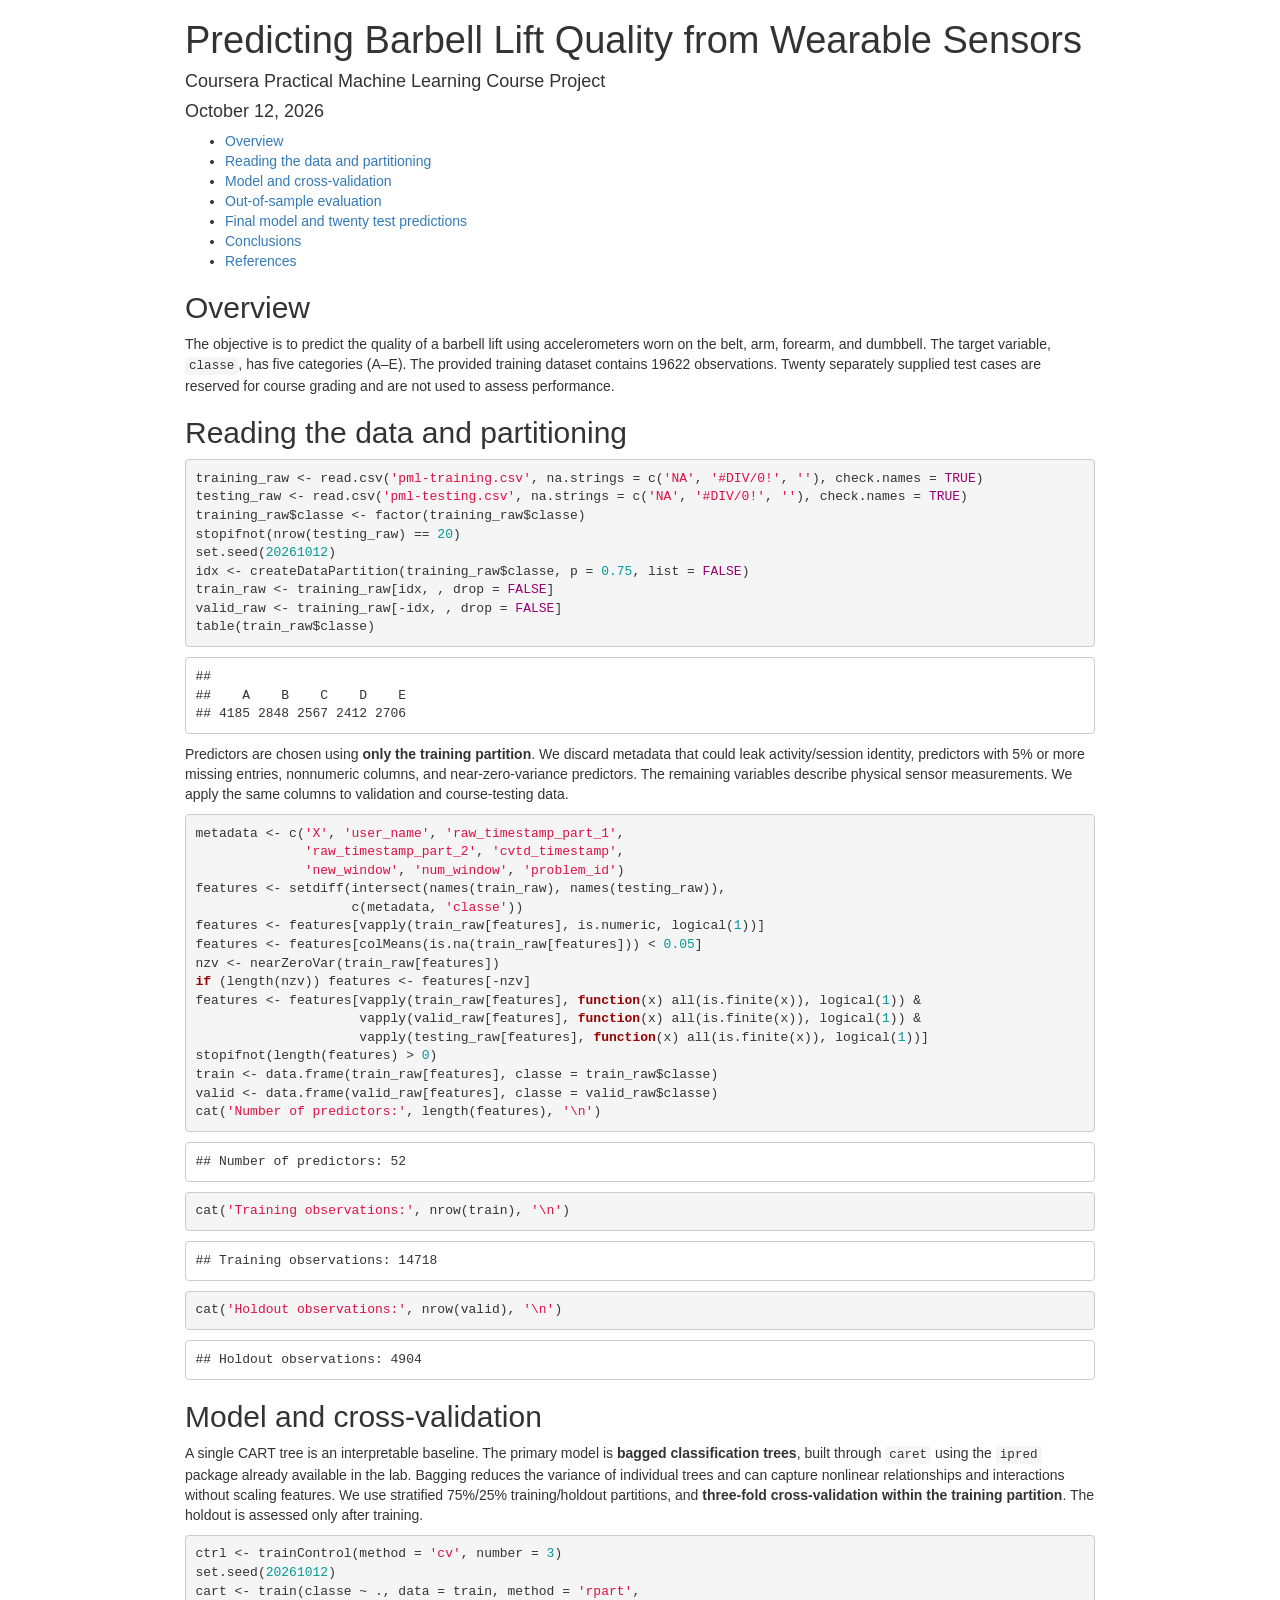
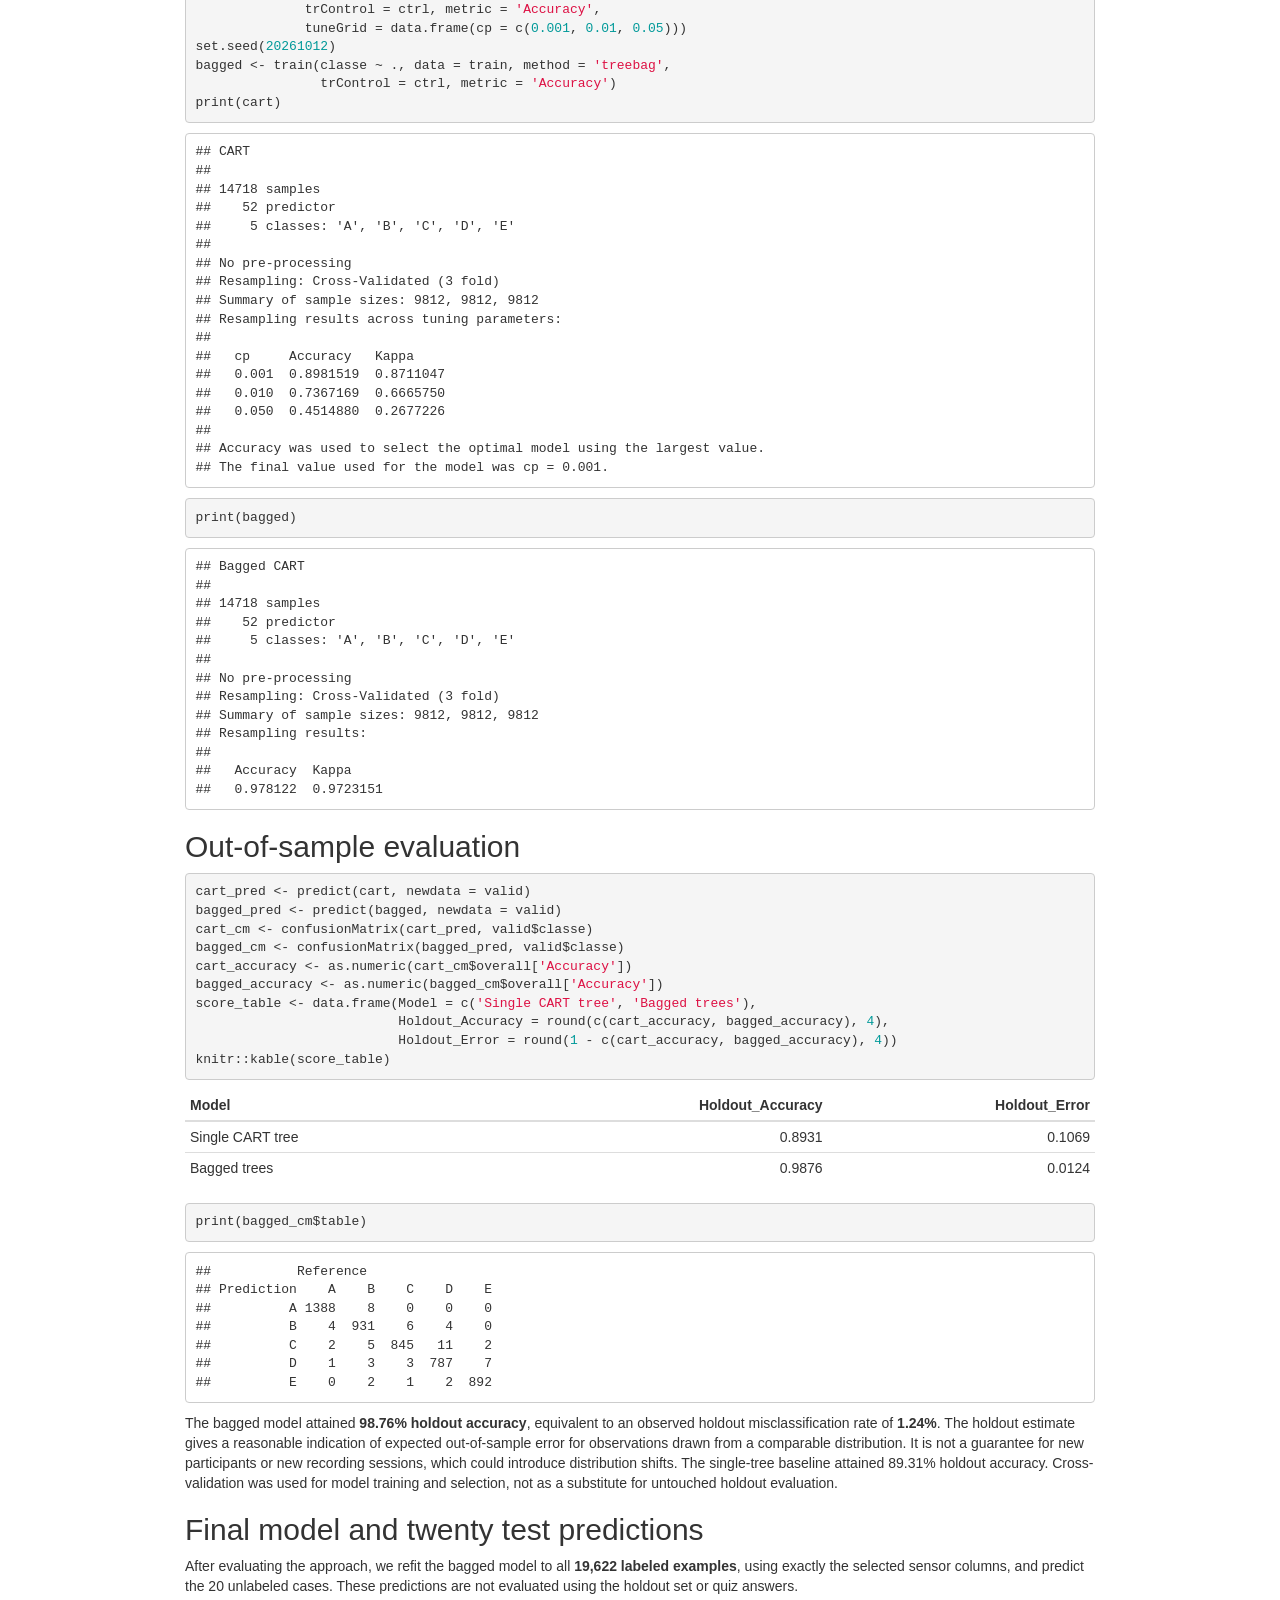
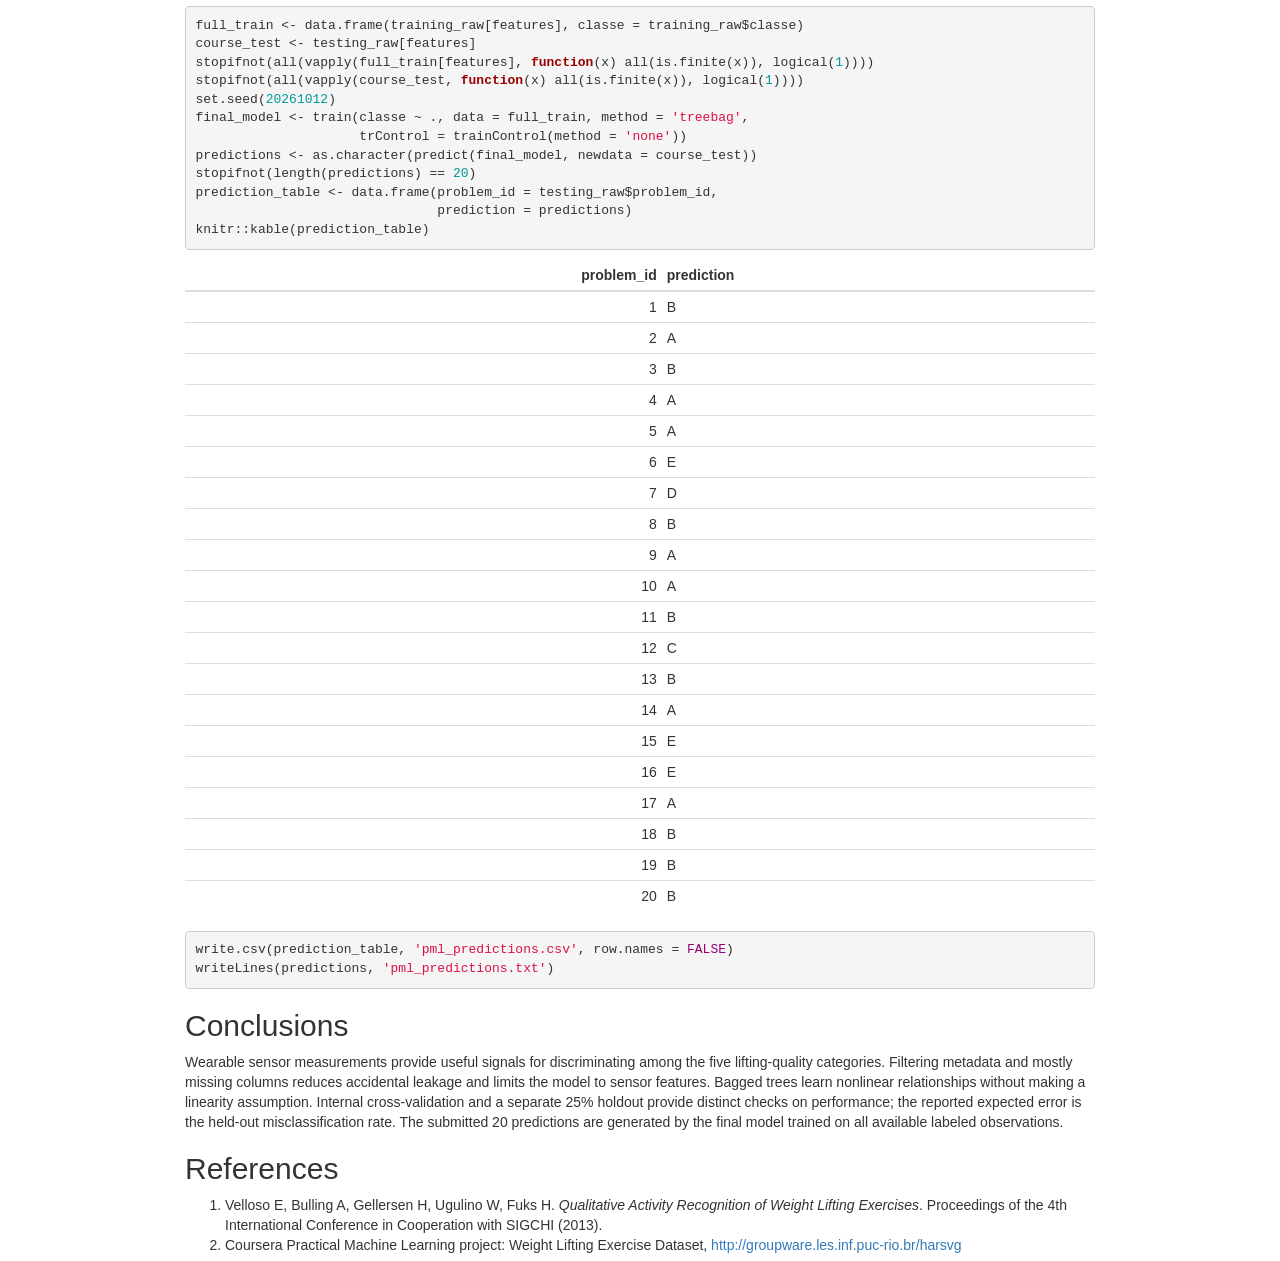
==== Practical_Machine_Learning_Project.html @ 7851ad5b "Add files via upload" ====
<!DOCTYPE html>

<html>

<head>

<meta charset="utf-8" />
<meta name="generator" content="pandoc" />
<meta http-equiv="X-UA-Compatible" content="IE=EDGE" />


<meta name="author" content="Coursera Practical Machine Learning Course Project" />

<meta name="date" content="2026-10-12" />

<title>Predicting Barbell Lift Quality from Wearable Sensors</title>

<script>/*! jQuery v3.6.0 | (c) OpenJS Foundation and other contributors | jquery.org/license */
!function(e,t){"use strict";"object"==typeof module&&"object"==typeof module.exports?module.exports=e.document?t(e,!0):function(e){if(!e.document)throw new Error("jQuery requires a window with a document");return t(e)}:t(e)}("undefined"!=typeof window?window:this,function(C,e){"use strict";var t=[],r=Object.getPrototypeOf,s=t.slice,g=t.flat?function(e){return t.flat.call(e)}:function(e){return t.concat.apply([],e)},u=t.push,i=t.indexOf,n={},o=n.toString,v=n.hasOwnProperty,a=v.toString,l=a.call(Object),y={},m=function(e){return"function"==typeof e&&"number"!=typeof e.nodeType&&"function"!=typeof e.item},x=function(e){return null!=e&&e===e.window},E=C.document,c={type:!0,src:!0,nonce:!0,noModule:!0};function b(e,t,n){var r,i,o=(n=n||E).createElement("script");if(o.text=e,t)for(r in c)(i=t[r]||t.getAttribute&&t.getAttribute(r))&&o.setAttribute(r,i);n.head.appendChild(o).parentNode.removeChild(o)}function w(e){return null==e?e+"":"object"==typeof e||"function"==typeof e?n[o.call(e)]||"object":typeof e}var f="3.6.0",S=function(e,t){return new S.fn.init(e,t)};function p(e){var t=!!e&&"length"in e&&e.length,n=w(e);return!m(e)&&!x(e)&&("array"===n||0===t||"number"==typeof t&&0<t&&t-1 in e)}S.fn=S.prototype={jquery:f,constructor:S,length:0,toArray:function(){return s.call(this)},get:function(e){return null==e?s.call(this):e<0?this[e+this.length]:this[e]},pushStack:function(e){var t=S.merge(this.constructor(),e);return t.prevObject=this,t},each:function(e){return S.each(this,e)},map:function(n){return this.pushStack(S.map(this,function(e,t){return n.call(e,t,e)}))},slice:function(){return this.pushStack(s.apply(this,arguments))},first:function(){return this.eq(0)},last:function(){return this.eq(-1)},even:function(){return this.pushStack(S.grep(this,function(e,t){return(t+1)%2}))},odd:function(){return this.pushStack(S.grep(this,function(e,t){return t%2}))},eq:function(e){var t=this.length,n=+e+(e<0?t:0);return this.pushStack(0<=n&&n<t?[this[n]]:[])},end:function(){return this.prevObject||this.constructor()},push:u,sort:t.sort,splice:t.splice},S.extend=S.fn.extend=function(){var e,t,n,r,i,o,a=arguments[0]||{},s=1,u=arguments.length,l=!1;for("boolean"==typeof a&&(l=a,a=arguments[s]||{},s++),"object"==typeof a||m(a)||(a={}),s===u&&(a=this,s--);s<u;s++)if(null!=(e=arguments[s]))for(t in e)r=e[t],"__proto__"!==t&&a!==r&&(l&&r&&(S.isPlainObject(r)||(i=Array.isArray(r)))?(n=a[t],o=i&&!Array.isArray(n)?[]:i||S.isPlainObject(n)?n:{},i=!1,a[t]=S.extend(l,o,r)):void 0!==r&&(a[t]=r));return a},S.extend({expando:"jQuery"+(f+Math.random()).replace(/\D/g,""),isReady:!0,error:function(e){throw new Error(e)},noop:function(){},isPlainObject:function(e){var t,n;return!(!e||"[object Object]"!==o.call(e))&&(!(t=r(e))||"function"==typeof(n=v.call(t,"constructor")&&t.constructor)&&a.call(n)===l)},isEmptyObject:function(e){var t;for(t in e)return!1;return!0},globalEval:function(e,t,n){b(e,{nonce:t&&t.nonce},n)},each:function(e,t){var n,r=0;if(p(e)){for(n=e.length;r<n;r++)if(!1===t.call(e[r],r,e[r]))break}else for(r in e)if(!1===t.call(e[r],r,e[r]))break;return e},makeArray:function(e,t){var n=t||[];return null!=e&&(p(Object(e))?S.merge(n,"string"==typeof e?[e]:e):u.call(n,e)),n},inArray:function(e,t,n){return null==t?-1:i.call(t,e,n)},merge:function(e,t){for(var n=+t.length,r=0,i=e.length;r<n;r++)e[i++]=t[r];return e.length=i,e},grep:function(e,t,n){for(var r=[],i=0,o=e.length,a=!n;i<o;i++)!t(e[i],i)!==a&&r.push(e[i]);return r},map:function(e,t,n){var r,i,o=0,a=[];if(p(e))for(r=e.length;o<r;o++)null!=(i=t(e[o],o,n))&&a.push(i);else for(o in e)null!=(i=t(e[o],o,n))&&a.push(i);return g(a)},guid:1,support:y}),"function"==typeof Symbol&&(S.fn[Symbol.iterator]=t[Symbol.iterator]),S.each("Boolean Number String Function Array Date RegExp Object Error Symbol".split(" "),function(e,t){n["[object "+t+"]"]=t.toLowerCase()});var d=function(n){var e,d,b,o,i,h,f,g,w,u,l,T,C,a,E,v,s,c,y,S="sizzle"+1*new Date,p=n.document,k=0,r=0,m=ue(),x=ue(),A=ue(),N=ue(),j=function(e,t){return e===t&&(l=!0),0},D={}.hasOwnProperty,t=[],q=t.pop,L=t.push,H=t.push,O=t.slice,P=function(e,t){for(var n=0,r=e.length;n<r;n++)if(e[n]===t)return n;return-1},R="checked|selected|async|autofocus|autoplay|controls|defer|disabled|hidden|ismap|loop|multiple|open|readonly|required|scoped",M="[\\x20\\t\\r\\n\\f]",I="(?:\\\\[\\da-fA-F]{1,6}"+M+"?|\\\\[^\\r\\n\\f]|[\\w-]|[^\0-\\x7f])+",W="\\["+M+"*("+I+")(?:"+M+"*([*^$|!~]?=)"+M+"*(?:'((?:\\\\.|[^\\\\'])*)'|\"((?:\\\\.|[^\\\\\"])*)\"|("+I+"))|)"+M+"*\\]",F=":("+I+")(?:\\((('((?:\\\\.|[^\\\\'])*)'|\"((?:\\\\.|[^\\\\\"])*)\")|((?:\\\\.|[^\\\\()[\\]]|"+W+")*)|.*)\\)|)",B=new RegExp(M+"+","g"),$=new RegExp("^"+M+"+|((?:^|[^\\\\])(?:\\\\.)*)"+M+"+$","g"),_=new RegExp("^"+M+"*,"+M+"*"),z=new RegExp("^"+M+"*([>+~]|"+M+")"+M+"*"),U=new RegExp(M+"|>"),X=new RegExp(F),V=new RegExp("^"+I+"$"),G={ID:new RegExp("^#("+I+")"),CLASS:new RegExp("^\\.("+I+")"),TAG:new RegExp("^("+I+"|[*])"),ATTR:new RegExp("^"+W),PSEUDO:new RegExp("^"+F),CHILD:new RegExp("^:(only|first|last|nth|nth-last)-(child|of-type)(?:\\("+M+"*(even|odd|(([+-]|)(\\d*)n|)"+M+"*(?:([+-]|)"+M+"*(\\d+)|))"+M+"*\\)|)","i"),bool:new RegExp("^(?:"+R+")$","i"),needsContext:new RegExp("^"+M+"*[>+~]|:(even|odd|eq|gt|lt|nth|first|last)(?:\\("+M+"*((?:-\\d)?\\d*)"+M+"*\\)|)(?=[^-]|$)","i")},Y=/HTML$/i,Q=/^(?:input|select|textarea|button)$/i,J=/^h\d$/i,K=/^[^{]+\{\s*\[native \w/,Z=/^(?:#([\w-]+)|(\w+)|\.([\w-]+))$/,ee=/[+~]/,te=new RegExp("\\\\[\\da-fA-F]{1,6}"+M+"?|\\\\([^\\r\\n\\f])","g"),ne=function(e,t){var n="0x"+e.slice(1)-65536;return t||(n<0?String.fromCharCode(n+65536):String.fromCharCode(n>>10|55296,1023&n|56320))},re=/([\0-\x1f\x7f]|^-?\d)|^-$|[^\0-\x1f\x7f-\uFFFF\w-]/g,ie=function(e,t){return t?"\0"===e?"\ufffd":e.slice(0,-1)+"\\"+e.charCodeAt(e.length-1).toString(16)+" ":"\\"+e},oe=function(){T()},ae=be(function(e){return!0===e.disabled&&"fieldset"===e.nodeName.toLowerCase()},{dir:"parentNode",next:"legend"});try{H.apply(t=O.call(p.childNodes),p.childNodes),t[p.childNodes.length].nodeType}catch(e){H={apply:t.length?function(e,t){L.apply(e,O.call(t))}:function(e,t){var n=e.length,r=0;while(e[n++]=t[r++]);e.length=n-1}}}function se(t,e,n,r){var i,o,a,s,u,l,c,f=e&&e.ownerDocument,p=e?e.nodeType:9;if(n=n||[],"string"!=typeof t||!t||1!==p&&9!==p&&11!==p)return n;if(!r&&(T(e),e=e||C,E)){if(11!==p&&(u=Z.exec(t)))if(i=u[1]){if(9===p){if(!(a=e.getElementById(i)))return n;if(a.id===i)return n.push(a),n}else if(f&&(a=f.getElementById(i))&&y(e,a)&&a.id===i)return n.push(a),n}else{if(u[2])return H.apply(n,e.getElementsByTagName(t)),n;if((i=u[3])&&d.getElementsByClassName&&e.getElementsByClassName)return H.apply(n,e.getElementsByClassName(i)),n}if(d.qsa&&!N[t+" "]&&(!v||!v.test(t))&&(1!==p||"object"!==e.nodeName.toLowerCase())){if(c=t,f=e,1===p&&(U.test(t)||z.test(t))){(f=ee.test(t)&&ye(e.parentNode)||e)===e&&d.scope||((s=e.getAttribute("id"))?s=s.replace(re,ie):e.setAttribute("id",s=S)),o=(l=h(t)).length;while(o--)l[o]=(s?"#"+s:":scope")+" "+xe(l[o]);c=l.join(",")}try{return H.apply(n,f.querySelectorAll(c)),n}catch(e){N(t,!0)}finally{s===S&&e.removeAttribute("id")}}}return g(t.replace($,"$1"),e,n,r)}function ue(){var r=[];return function e(t,n){return r.push(t+" ")>b.cacheLength&&delete e[r.shift()],e[t+" "]=n}}function le(e){return e[S]=!0,e}function ce(e){var t=C.createElement("fieldset");try{return!!e(t)}catch(e){return!1}finally{t.parentNode&&t.parentNode.removeChild(t),t=null}}function fe(e,t){var n=e.split("|"),r=n.length;while(r--)b.attrHandle[n[r]]=t}function pe(e,t){var n=t&&e,r=n&&1===e.nodeType&&1===t.nodeType&&e.sourceIndex-t.sourceIndex;if(r)return r;if(n)while(n=n.nextSibling)if(n===t)return-1;return e?1:-1}function de(t){return function(e){return"input"===e.nodeName.toLowerCase()&&e.type===t}}function he(n){return function(e){var t=e.nodeName.toLowerCase();return("input"===t||"button"===t)&&e.type===n}}function ge(t){return function(e){return"form"in e?e.parentNode&&!1===e.disabled?"label"in e?"label"in e.parentNode?e.parentNode.disabled===t:e.disabled===t:e.isDisabled===t||e.isDisabled!==!t&&ae(e)===t:e.disabled===t:"label"in e&&e.disabled===t}}function ve(a){return le(function(o){return o=+o,le(function(e,t){var n,r=a([],e.length,o),i=r.length;while(i--)e[n=r[i]]&&(e[n]=!(t[n]=e[n]))})})}function ye(e){return e&&"undefined"!=typeof e.getElementsByTagName&&e}for(e in d=se.support={},i=se.isXML=function(e){var t=e&&e.namespaceURI,n=e&&(e.ownerDocument||e).documentElement;return!Y.test(t||n&&n.nodeName||"HTML")},T=se.setDocument=function(e){var t,n,r=e?e.ownerDocument||e:p;return r!=C&&9===r.nodeType&&r.documentElement&&(a=(C=r).documentElement,E=!i(C),p!=C&&(n=C.defaultView)&&n.top!==n&&(n.addEventListener?n.addEventListener("unload",oe,!1):n.attachEvent&&n.attachEvent("onunload",oe)),d.scope=ce(function(e){return a.appendChild(e).appendChild(C.createElement("div")),"undefined"!=typeof e.querySelectorAll&&!e.querySelectorAll(":scope fieldset div").length}),d.attributes=ce(function(e){return e.className="i",!e.getAttribute("className")}),d.getElementsByTagName=ce(function(e){return e.appendChild(C.createComment("")),!e.getElementsByTagName("*").length}),d.getElementsByClassName=K.test(C.getElementsByClassName),d.getById=ce(function(e){return a.appendChild(e).id=S,!C.getElementsByName||!C.getElementsByName(S).length}),d.getById?(b.filter.ID=function(e){var t=e.replace(te,ne);return function(e){return e.getAttribute("id")===t}},b.find.ID=function(e,t){if("undefined"!=typeof t.getElementById&&E){var n=t.getElementById(e);return n?[n]:[]}}):(b.filter.ID=function(e){var n=e.replace(te,ne);return function(e){var t="undefined"!=typeof e.getAttributeNode&&e.getAttributeNode("id");return t&&t.value===n}},b.find.ID=function(e,t){if("undefined"!=typeof t.getElementById&&E){var n,r,i,o=t.getElementById(e);if(o){if((n=o.getAttributeNode("id"))&&n.value===e)return[o];i=t.getElementsByName(e),r=0;while(o=i[r++])if((n=o.getAttributeNode("id"))&&n.value===e)return[o]}return[]}}),b.find.TAG=d.getElementsByTagName?function(e,t){return"undefined"!=typeof t.getElementsByTagName?t.getElementsByTagName(e):d.qsa?t.querySelectorAll(e):void 0}:function(e,t){var n,r=[],i=0,o=t.getElementsByTagName(e);if("*"===e){while(n=o[i++])1===n.nodeType&&r.push(n);return r}return o},b.find.CLASS=d.getElementsByClassName&&function(e,t){if("undefined"!=typeof t.getElementsByClassName&&E)return t.getElementsByClassName(e)},s=[],v=[],(d.qsa=K.test(C.querySelectorAll))&&(ce(function(e){var t;a.appendChild(e).innerHTML="<a id='"+S+"'></a><select id='"+S+"-\r\\' msallowcapture=''><option selected=''></option></select>",e.querySelectorAll("[msallowcapture^='']").length&&v.push("[*^$]="+M+"*(?:''|\"\")"),e.querySelectorAll("[selected]").length||v.push("\\["+M+"*(?:value|"+R+")"),e.querySelectorAll("[id~="+S+"-]").length||v.push("~="),(t=C.createElement("input")).setAttribute("name",""),e.appendChild(t),e.querySelectorAll("[name='']").length||v.push("\\["+M+"*name"+M+"*="+M+"*(?:''|\"\")"),e.querySelectorAll(":checked").length||v.push(":checked"),e.querySelectorAll("a#"+S+"+*").length||v.push(".#.+[+~]"),e.querySelectorAll("\\\f"),v.push("[\\r\\n\\f]")}),ce(function(e){e.innerHTML="<a href='' disabled='disabled'></a><select disabled='disabled'><option/></select>";var t=C.createElement("input");t.setAttribute("type","hidden"),e.appendChild(t).setAttribute("name","D"),e.querySelectorAll("[name=d]").length&&v.push("name"+M+"*[*^$|!~]?="),2!==e.querySelectorAll(":enabled").length&&v.push(":enabled",":disabled"),a.appendChild(e).disabled=!0,2!==e.querySelectorAll(":disabled").length&&v.push(":enabled",":disabled"),e.querySelectorAll("*,:x"),v.push(",.*:")})),(d.matchesSelector=K.test(c=a.matches||a.webkitMatchesSelector||a.mozMatchesSelector||a.oMatchesSelector||a.msMatchesSelector))&&ce(function(e){d.disconnectedMatch=c.call(e,"*"),c.call(e,"[s!='']:x"),s.push("!=",F)}),v=v.length&&new RegExp(v.join("|")),s=s.length&&new RegExp(s.join("|")),t=K.test(a.compareDocumentPosition),y=t||K.test(a.contains)?function(e,t){var n=9===e.nodeType?e.documentElement:e,r=t&&t.parentNode;return e===r||!(!r||1!==r.nodeType||!(n.contains?n.contains(r):e.compareDocumentPosition&&16&e.compareDocumentPosition(r)))}:function(e,t){if(t)while(t=t.parentNode)if(t===e)return!0;return!1},j=t?function(e,t){if(e===t)return l=!0,0;var n=!e.compareDocumentPosition-!t.compareDocumentPosition;return n||(1&(n=(e.ownerDocument||e)==(t.ownerDocument||t)?e.compareDocumentPosition(t):1)||!d.sortDetached&&t.compareDocumentPosition(e)===n?e==C||e.ownerDocument==p&&y(p,e)?-1:t==C||t.ownerDocument==p&&y(p,t)?1:u?P(u,e)-P(u,t):0:4&n?-1:1)}:function(e,t){if(e===t)return l=!0,0;var n,r=0,i=e.parentNode,o=t.parentNode,a=[e],s=[t];if(!i||!o)return e==C?-1:t==C?1:i?-1:o?1:u?P(u,e)-P(u,t):0;if(i===o)return pe(e,t);n=e;while(n=n.parentNode)a.unshift(n);n=t;while(n=n.parentNode)s.unshift(n);while(a[r]===s[r])r++;return r?pe(a[r],s[r]):a[r]==p?-1:s[r]==p?1:0}),C},se.matches=function(e,t){return se(e,null,null,t)},se.matchesSelector=function(e,t){if(T(e),d.matchesSelector&&E&&!N[t+" "]&&(!s||!s.test(t))&&(!v||!v.test(t)))try{var n=c.call(e,t);if(n||d.disconnectedMatch||e.document&&11!==e.document.nodeType)return n}catch(e){N(t,!0)}return 0<se(t,C,null,[e]).length},se.contains=function(e,t){return(e.ownerDocument||e)!=C&&T(e),y(e,t)},se.attr=function(e,t){(e.ownerDocument||e)!=C&&T(e);var n=b.attrHandle[t.toLowerCase()],r=n&&D.call(b.attrHandle,t.toLowerCase())?n(e,t,!E):void 0;return void 0!==r?r:d.attributes||!E?e.getAttribute(t):(r=e.getAttributeNode(t))&&r.specified?r.value:null},se.escape=function(e){return(e+"").replace(re,ie)},se.error=function(e){throw new Error("Syntax error, unrecognized expression: "+e)},se.uniqueSort=function(e){var t,n=[],r=0,i=0;if(l=!d.detectDuplicates,u=!d.sortStable&&e.slice(0),e.sort(j),l){while(t=e[i++])t===e[i]&&(r=n.push(i));while(r--)e.splice(n[r],1)}return u=null,e},o=se.getText=function(e){var t,n="",r=0,i=e.nodeType;if(i){if(1===i||9===i||11===i){if("string"==typeof e.textContent)return e.textContent;for(e=e.firstChild;e;e=e.nextSibling)n+=o(e)}else if(3===i||4===i)return e.nodeValue}else while(t=e[r++])n+=o(t);return n},(b=se.selectors={cacheLength:50,createPseudo:le,match:G,attrHandle:{},find:{},relative:{">":{dir:"parentNode",first:!0}," ":{dir:"parentNode"},"+":{dir:"previousSibling",first:!0},"~":{dir:"previousSibling"}},preFilter:{ATTR:function(e){return e[1]=e[1].replace(te,ne),e[3]=(e[3]||e[4]||e[5]||"").replace(te,ne),"~="===e[2]&&(e[3]=" "+e[3]+" "),e.slice(0,4)},CHILD:function(e){return e[1]=e[1].toLowerCase(),"nth"===e[1].slice(0,3)?(e[3]||se.error(e[0]),e[4]=+(e[4]?e[5]+(e[6]||1):2*("even"===e[3]||"odd"===e[3])),e[5]=+(e[7]+e[8]||"odd"===e[3])):e[3]&&se.error(e[0]),e},PSEUDO:function(e){var t,n=!e[6]&&e[2];return G.CHILD.test(e[0])?null:(e[3]?e[2]=e[4]||e[5]||"":n&&X.test(n)&&(t=h(n,!0))&&(t=n.indexOf(")",n.length-t)-n.length)&&(e[0]=e[0].slice(0,t),e[2]=n.slice(0,t)),e.slice(0,3))}},filter:{TAG:function(e){var t=e.replace(te,ne).toLowerCase();return"*"===e?function(){return!0}:function(e){return e.nodeName&&e.nodeName.toLowerCase()===t}},CLASS:function(e){var t=m[e+" "];return t||(t=new RegExp("(^|"+M+")"+e+"("+M+"|$)"))&&m(e,function(e){return t.test("string"==typeof e.className&&e.className||"undefined"!=typeof e.getAttribute&&e.getAttribute("class")||"")})},ATTR:function(n,r,i){return function(e){var t=se.attr(e,n);return null==t?"!="===r:!r||(t+="","="===r?t===i:"!="===r?t!==i:"^="===r?i&&0===t.indexOf(i):"*="===r?i&&-1<t.indexOf(i):"$="===r?i&&t.slice(-i.length)===i:"~="===r?-1<(" "+t.replace(B," ")+" ").indexOf(i):"|="===r&&(t===i||t.slice(0,i.length+1)===i+"-"))}},CHILD:function(h,e,t,g,v){var y="nth"!==h.slice(0,3),m="last"!==h.slice(-4),x="of-type"===e;return 1===g&&0===v?function(e){return!!e.parentNode}:function(e,t,n){var r,i,o,a,s,u,l=y!==m?"nextSibling":"previousSibling",c=e.parentNode,f=x&&e.nodeName.toLowerCase(),p=!n&&!x,d=!1;if(c){if(y){while(l){a=e;while(a=a[l])if(x?a.nodeName.toLowerCase()===f:1===a.nodeType)return!1;u=l="only"===h&&!u&&"nextSibling"}return!0}if(u=[m?c.firstChild:c.lastChild],m&&p){d=(s=(r=(i=(o=(a=c)[S]||(a[S]={}))[a.uniqueID]||(o[a.uniqueID]={}))[h]||[])[0]===k&&r[1])&&r[2],a=s&&c.childNodes[s];while(a=++s&&a&&a[l]||(d=s=0)||u.pop())if(1===a.nodeType&&++d&&a===e){i[h]=[k,s,d];break}}else if(p&&(d=s=(r=(i=(o=(a=e)[S]||(a[S]={}))[a.uniqueID]||(o[a.uniqueID]={}))[h]||[])[0]===k&&r[1]),!1===d)while(a=++s&&a&&a[l]||(d=s=0)||u.pop())if((x?a.nodeName.toLowerCase()===f:1===a.nodeType)&&++d&&(p&&((i=(o=a[S]||(a[S]={}))[a.uniqueID]||(o[a.uniqueID]={}))[h]=[k,d]),a===e))break;return(d-=v)===g||d%g==0&&0<=d/g}}},PSEUDO:function(e,o){var t,a=b.pseudos[e]||b.setFilters[e.toLowerCase()]||se.error("unsupported pseudo: "+e);return a[S]?a(o):1<a.length?(t=[e,e,"",o],b.setFilters.hasOwnProperty(e.toLowerCase())?le(function(e,t){var n,r=a(e,o),i=r.length;while(i--)e[n=P(e,r[i])]=!(t[n]=r[i])}):function(e){return a(e,0,t)}):a}},pseudos:{not:le(function(e){var r=[],i=[],s=f(e.replace($,"$1"));return s[S]?le(function(e,t,n,r){var i,o=s(e,null,r,[]),a=e.length;while(a--)(i=o[a])&&(e[a]=!(t[a]=i))}):function(e,t,n){return r[0]=e,s(r,null,n,i),r[0]=null,!i.pop()}}),has:le(function(t){return function(e){return 0<se(t,e).length}}),contains:le(function(t){return t=t.replace(te,ne),function(e){return-1<(e.textContent||o(e)).indexOf(t)}}),lang:le(function(n){return V.test(n||"")||se.error("unsupported lang: "+n),n=n.replace(te,ne).toLowerCase(),function(e){var t;do{if(t=E?e.lang:e.getAttribute("xml:lang")||e.getAttribute("lang"))return(t=t.toLowerCase())===n||0===t.indexOf(n+"-")}while((e=e.parentNode)&&1===e.nodeType);return!1}}),target:function(e){var t=n.location&&n.location.hash;return t&&t.slice(1)===e.id},root:function(e){return e===a},focus:function(e){return e===C.activeElement&&(!C.hasFocus||C.hasFocus())&&!!(e.type||e.href||~e.tabIndex)},enabled:ge(!1),disabled:ge(!0),checked:function(e){var t=e.nodeName.toLowerCase();return"input"===t&&!!e.checked||"option"===t&&!!e.selected},selected:function(e){return e.parentNode&&e.parentNode.selectedIndex,!0===e.selected},empty:function(e){for(e=e.firstChild;e;e=e.nextSibling)if(e.nodeType<6)return!1;return!0},parent:function(e){return!b.pseudos.empty(e)},header:function(e){return J.test(e.nodeName)},input:function(e){return Q.test(e.nodeName)},button:function(e){var t=e.nodeName.toLowerCase();return"input"===t&&"button"===e.type||"button"===t},text:function(e){var t;return"input"===e.nodeName.toLowerCase()&&"text"===e.type&&(null==(t=e.getAttribute("type"))||"text"===t.toLowerCase())},first:ve(function(){return[0]}),last:ve(function(e,t){return[t-1]}),eq:ve(function(e,t,n){return[n<0?n+t:n]}),even:ve(function(e,t){for(var n=0;n<t;n+=2)e.push(n);return e}),odd:ve(function(e,t){for(var n=1;n<t;n+=2)e.push(n);return e}),lt:ve(function(e,t,n){for(var r=n<0?n+t:t<n?t:n;0<=--r;)e.push(r);return e}),gt:ve(function(e,t,n){for(var r=n<0?n+t:n;++r<t;)e.push(r);return e})}}).pseudos.nth=b.pseudos.eq,{radio:!0,checkbox:!0,file:!0,password:!0,image:!0})b.pseudos[e]=de(e);for(e in{submit:!0,reset:!0})b.pseudos[e]=he(e);function me(){}function xe(e){for(var t=0,n=e.length,r="";t<n;t++)r+=e[t].value;return r}function be(s,e,t){var u=e.dir,l=e.next,c=l||u,f=t&&"parentNode"===c,p=r++;return e.first?function(e,t,n){while(e=e[u])if(1===e.nodeType||f)return s(e,t,n);return!1}:function(e,t,n){var r,i,o,a=[k,p];if(n){while(e=e[u])if((1===e.nodeType||f)&&s(e,t,n))return!0}else while(e=e[u])if(1===e.nodeType||f)if(i=(o=e[S]||(e[S]={}))[e.uniqueID]||(o[e.uniqueID]={}),l&&l===e.nodeName.toLowerCase())e=e[u]||e;else{if((r=i[c])&&r[0]===k&&r[1]===p)return a[2]=r[2];if((i[c]=a)[2]=s(e,t,n))return!0}return!1}}function we(i){return 1<i.length?function(e,t,n){var r=i.length;while(r--)if(!i[r](e,t,n))return!1;return!0}:i[0]}function Te(e,t,n,r,i){for(var o,a=[],s=0,u=e.length,l=null!=t;s<u;s++)(o=e[s])&&(n&&!n(o,r,i)||(a.push(o),l&&t.push(s)));return a}function Ce(d,h,g,v,y,e){return v&&!v[S]&&(v=Ce(v)),y&&!y[S]&&(y=Ce(y,e)),le(function(e,t,n,r){var i,o,a,s=[],u=[],l=t.length,c=e||function(e,t,n){for(var r=0,i=t.length;r<i;r++)se(e,t[r],n);return n}(h||"*",n.nodeType?[n]:n,[]),f=!d||!e&&h?c:Te(c,s,d,n,r),p=g?y||(e?d:l||v)?[]:t:f;if(g&&g(f,p,n,r),v){i=Te(p,u),v(i,[],n,r),o=i.length;while(o--)(a=i[o])&&(p[u[o]]=!(f[u[o]]=a))}if(e){if(y||d){if(y){i=[],o=p.length;while(o--)(a=p[o])&&i.push(f[o]=a);y(null,p=[],i,r)}o=p.length;while(o--)(a=p[o])&&-1<(i=y?P(e,a):s[o])&&(e[i]=!(t[i]=a))}}else p=Te(p===t?p.splice(l,p.length):p),y?y(null,t,p,r):H.apply(t,p)})}function Ee(e){for(var i,t,n,r=e.length,o=b.relative[e[0].type],a=o||b.relative[" "],s=o?1:0,u=be(function(e){return e===i},a,!0),l=be(function(e){return-1<P(i,e)},a,!0),c=[function(e,t,n){var r=!o&&(n||t!==w)||((i=t).nodeType?u(e,t,n):l(e,t,n));return i=null,r}];s<r;s++)if(t=b.relative[e[s].type])c=[be(we(c),t)];else{if((t=b.filter[e[s].type].apply(null,e[s].matches))[S]){for(n=++s;n<r;n++)if(b.relative[e[n].type])break;return Ce(1<s&&we(c),1<s&&xe(e.slice(0,s-1).concat({value:" "===e[s-2].type?"*":""})).replace($,"$1"),t,s<n&&Ee(e.slice(s,n)),n<r&&Ee(e=e.slice(n)),n<r&&xe(e))}c.push(t)}return we(c)}return me.prototype=b.filters=b.pseudos,b.setFilters=new me,h=se.tokenize=function(e,t){var n,r,i,o,a,s,u,l=x[e+" "];if(l)return t?0:l.slice(0);a=e,s=[],u=b.preFilter;while(a){for(o in n&&!(r=_.exec(a))||(r&&(a=a.slice(r[0].length)||a),s.push(i=[])),n=!1,(r=z.exec(a))&&(n=r.shift(),i.push({value:n,type:r[0].replace($," ")}),a=a.slice(n.length)),b.filter)!(r=G[o].exec(a))||u[o]&&!(r=u[o](r))||(n=r.shift(),i.push({value:n,type:o,matches:r}),a=a.slice(n.length));if(!n)break}return t?a.length:a?se.error(e):x(e,s).slice(0)},f=se.compile=function(e,t){var n,v,y,m,x,r,i=[],o=[],a=A[e+" "];if(!a){t||(t=h(e)),n=t.length;while(n--)(a=Ee(t[n]))[S]?i.push(a):o.push(a);(a=A(e,(v=o,m=0<(y=i).length,x=0<v.length,r=function(e,t,n,r,i){var o,a,s,u=0,l="0",c=e&&[],f=[],p=w,d=e||x&&b.find.TAG("*",i),h=k+=null==p?1:Math.random()||.1,g=d.length;for(i&&(w=t==C||t||i);l!==g&&null!=(o=d[l]);l++){if(x&&o){a=0,t||o.ownerDocument==C||(T(o),n=!E);while(s=v[a++])if(s(o,t||C,n)){r.push(o);break}i&&(k=h)}m&&((o=!s&&o)&&u--,e&&c.push(o))}if(u+=l,m&&l!==u){a=0;while(s=y[a++])s(c,f,t,n);if(e){if(0<u)while(l--)c[l]||f[l]||(f[l]=q.call(r));f=Te(f)}H.apply(r,f),i&&!e&&0<f.length&&1<u+y.length&&se.uniqueSort(r)}return i&&(k=h,w=p),c},m?le(r):r))).selector=e}return a},g=se.select=function(e,t,n,r){var i,o,a,s,u,l="function"==typeof e&&e,c=!r&&h(e=l.selector||e);if(n=n||[],1===c.length){if(2<(o=c[0]=c[0].slice(0)).length&&"ID"===(a=o[0]).type&&9===t.nodeType&&E&&b.relative[o[1].type]){if(!(t=(b.find.ID(a.matches[0].replace(te,ne),t)||[])[0]))return n;l&&(t=t.parentNode),e=e.slice(o.shift().value.length)}i=G.needsContext.test(e)?0:o.length;while(i--){if(a=o[i],b.relative[s=a.type])break;if((u=b.find[s])&&(r=u(a.matches[0].replace(te,ne),ee.test(o[0].type)&&ye(t.parentNode)||t))){if(o.splice(i,1),!(e=r.length&&xe(o)))return H.apply(n,r),n;break}}}return(l||f(e,c))(r,t,!E,n,!t||ee.test(e)&&ye(t.parentNode)||t),n},d.sortStable=S.split("").sort(j).join("")===S,d.detectDuplicates=!!l,T(),d.sortDetached=ce(function(e){return 1&e.compareDocumentPosition(C.createElement("fieldset"))}),ce(function(e){return e.innerHTML="<a href='#'></a>","#"===e.firstChild.getAttribute("href")})||fe("type|href|height|width",function(e,t,n){if(!n)return e.getAttribute(t,"type"===t.toLowerCase()?1:2)}),d.attributes&&ce(function(e){return e.innerHTML="<input/>",e.firstChild.setAttribute("value",""),""===e.firstChild.getAttribute("value")})||fe("value",function(e,t,n){if(!n&&"input"===e.nodeName.toLowerCase())return e.defaultValue}),ce(function(e){return null==e.getAttribute("disabled")})||fe(R,function(e,t,n){var r;if(!n)return!0===e[t]?t.toLowerCase():(r=e.getAttributeNode(t))&&r.specified?r.value:null}),se}(C);S.find=d,S.expr=d.selectors,S.expr[":"]=S.expr.pseudos,S.uniqueSort=S.unique=d.uniqueSort,S.text=d.getText,S.isXMLDoc=d.isXML,S.contains=d.contains,S.escapeSelector=d.escape;var h=function(e,t,n){var r=[],i=void 0!==n;while((e=e[t])&&9!==e.nodeType)if(1===e.nodeType){if(i&&S(e).is(n))break;r.push(e)}return r},T=function(e,t){for(var n=[];e;e=e.nextSibling)1===e.nodeType&&e!==t&&n.push(e);return n},k=S.expr.match.needsContext;function A(e,t){return e.nodeName&&e.nodeName.toLowerCase()===t.toLowerCase()}var N=/^<([a-z][^\/\0>:\x20\t\r\n\f]*)[\x20\t\r\n\f]*\/?>(?:<\/\1>|)$/i;function j(e,n,r){return m(n)?S.grep(e,function(e,t){return!!n.call(e,t,e)!==r}):n.nodeType?S.grep(e,function(e){return e===n!==r}):"string"!=typeof n?S.grep(e,function(e){return-1<i.call(n,e)!==r}):S.filter(n,e,r)}S.filter=function(e,t,n){var r=t[0];return n&&(e=":not("+e+")"),1===t.length&&1===r.nodeType?S.find.matchesSelector(r,e)?[r]:[]:S.find.matches(e,S.grep(t,function(e){return 1===e.nodeType}))},S.fn.extend({find:function(e){var t,n,r=this.length,i=this;if("string"!=typeof e)return this.pushStack(S(e).filter(function(){for(t=0;t<r;t++)if(S.contains(i[t],this))return!0}));for(n=this.pushStack([]),t=0;t<r;t++)S.find(e,i[t],n);return 1<r?S.uniqueSort(n):n},filter:function(e){return this.pushStack(j(this,e||[],!1))},not:function(e){return this.pushStack(j(this,e||[],!0))},is:function(e){return!!j(this,"string"==typeof e&&k.test(e)?S(e):e||[],!1).length}});var D,q=/^(?:\s*(<[\w\W]+>)[^>]*|#([\w-]+))$/;(S.fn.init=function(e,t,n){var r,i;if(!e)return this;if(n=n||D,"string"==typeof e){if(!(r="<"===e[0]&&">"===e[e.length-1]&&3<=e.length?[null,e,null]:q.exec(e))||!r[1]&&t)return!t||t.jquery?(t||n).find(e):this.constructor(t).find(e);if(r[1]){if(t=t instanceof S?t[0]:t,S.merge(this,S.parseHTML(r[1],t&&t.nodeType?t.ownerDocument||t:E,!0)),N.test(r[1])&&S.isPlainObject(t))for(r in t)m(this[r])?this[r](t[r]):this.attr(r,t[r]);return this}return(i=E.getElementById(r[2]))&&(this[0]=i,this.length=1),this}return e.nodeType?(this[0]=e,this.length=1,this):m(e)?void 0!==n.ready?n.ready(e):e(S):S.makeArray(e,this)}).prototype=S.fn,D=S(E);var L=/^(?:parents|prev(?:Until|All))/,H={children:!0,contents:!0,next:!0,prev:!0};function O(e,t){while((e=e[t])&&1!==e.nodeType);return e}S.fn.extend({has:function(e){var t=S(e,this),n=t.length;return this.filter(function(){for(var e=0;e<n;e++)if(S.contains(this,t[e]))return!0})},closest:function(e,t){var n,r=0,i=this.length,o=[],a="string"!=typeof e&&S(e);if(!k.test(e))for(;r<i;r++)for(n=this[r];n&&n!==t;n=n.parentNode)if(n.nodeType<11&&(a?-1<a.index(n):1===n.nodeType&&S.find.matchesSelector(n,e))){o.push(n);break}return this.pushStack(1<o.length?S.uniqueSort(o):o)},index:function(e){return e?"string"==typeof e?i.call(S(e),this[0]):i.call(this,e.jquery?e[0]:e):this[0]&&this[0].parentNode?this.first().prevAll().length:-1},add:function(e,t){return this.pushStack(S.uniqueSort(S.merge(this.get(),S(e,t))))},addBack:function(e){return this.add(null==e?this.prevObject:this.prevObject.filter(e))}}),S.each({parent:function(e){var t=e.parentNode;return t&&11!==t.nodeType?t:null},parents:function(e){return h(e,"parentNode")},parentsUntil:function(e,t,n){return h(e,"parentNode",n)},next:function(e){return O(e,"nextSibling")},prev:function(e){return O(e,"previousSibling")},nextAll:function(e){return h(e,"nextSibling")},prevAll:function(e){return h(e,"previousSibling")},nextUntil:function(e,t,n){return h(e,"nextSibling",n)},prevUntil:function(e,t,n){return h(e,"previousSibling",n)},siblings:function(e){return T((e.parentNode||{}).firstChild,e)},children:function(e){return T(e.firstChild)},contents:function(e){return null!=e.contentDocument&&r(e.contentDocument)?e.contentDocument:(A(e,"template")&&(e=e.content||e),S.merge([],e.childNodes))}},function(r,i){S.fn[r]=function(e,t){var n=S.map(this,i,e);return"Until"!==r.slice(-5)&&(t=e),t&&"string"==typeof t&&(n=S.filter(t,n)),1<this.length&&(H[r]||S.uniqueSort(n),L.test(r)&&n.reverse()),this.pushStack(n)}});var P=/[^\x20\t\r\n\f]+/g;function R(e){return e}function M(e){throw e}function I(e,t,n,r){var i;try{e&&m(i=e.promise)?i.call(e).done(t).fail(n):e&&m(i=e.then)?i.call(e,t,n):t.apply(void 0,[e].slice(r))}catch(e){n.apply(void 0,[e])}}S.Callbacks=function(r){var e,n;r="string"==typeof r?(e=r,n={},S.each(e.match(P)||[],function(e,t){n[t]=!0}),n):S.extend({},r);var i,t,o,a,s=[],u=[],l=-1,c=function(){for(a=a||r.once,o=i=!0;u.length;l=-1){t=u.shift();while(++l<s.length)!1===s[l].apply(t[0],t[1])&&r.stopOnFalse&&(l=s.length,t=!1)}r.memory||(t=!1),i=!1,a&&(s=t?[]:"")},f={add:function(){return s&&(t&&!i&&(l=s.length-1,u.push(t)),function n(e){S.each(e,function(e,t){m(t)?r.unique&&f.has(t)||s.push(t):t&&t.length&&"string"!==w(t)&&n(t)})}(arguments),t&&!i&&c()),this},remove:function(){return S.each(arguments,function(e,t){var n;while(-1<(n=S.inArray(t,s,n)))s.splice(n,1),n<=l&&l--}),this},has:function(e){return e?-1<S.inArray(e,s):0<s.length},empty:function(){return s&&(s=[]),this},disable:function(){return a=u=[],s=t="",this},disabled:function(){return!s},lock:function(){return a=u=[],t||i||(s=t=""),this},locked:function(){return!!a},fireWith:function(e,t){return a||(t=[e,(t=t||[]).slice?t.slice():t],u.push(t),i||c()),this},fire:function(){return f.fireWith(this,arguments),this},fired:function(){return!!o}};return f},S.extend({Deferred:function(e){var o=[["notify","progress",S.Callbacks("memory"),S.Callbacks("memory"),2],["resolve","done",S.Callbacks("once memory"),S.Callbacks("once memory"),0,"resolved"],["reject","fail",S.Callbacks("once memory"),S.Callbacks("once memory"),1,"rejected"]],i="pending",a={state:function(){return i},always:function(){return s.done(arguments).fail(arguments),this},"catch":function(e){return a.then(null,e)},pipe:function(){var i=arguments;return S.Deferred(function(r){S.each(o,function(e,t){var n=m(i[t[4]])&&i[t[4]];s[t[1]](function(){var e=n&&n.apply(this,arguments);e&&m(e.promise)?e.promise().progress(r.notify).done(r.resolve).fail(r.reject):r[t[0]+"With"](this,n?[e]:arguments)})}),i=null}).promise()},then:function(t,n,r){var u=0;function l(i,o,a,s){return function(){var n=this,r=arguments,e=function(){var e,t;if(!(i<u)){if((e=a.apply(n,r))===o.promise())throw new TypeError("Thenable self-resolution");t=e&&("object"==typeof e||"function"==typeof e)&&e.then,m(t)?s?t.call(e,l(u,o,R,s),l(u,o,M,s)):(u++,t.call(e,l(u,o,R,s),l(u,o,M,s),l(u,o,R,o.notifyWith))):(a!==R&&(n=void 0,r=[e]),(s||o.resolveWith)(n,r))}},t=s?e:function(){try{e()}catch(e){S.Deferred.exceptionHook&&S.Deferred.exceptionHook(e,t.stackTrace),u<=i+1&&(a!==M&&(n=void 0,r=[e]),o.rejectWith(n,r))}};i?t():(S.Deferred.getStackHook&&(t.stackTrace=S.Deferred.getStackHook()),C.setTimeout(t))}}return S.Deferred(function(e){o[0][3].add(l(0,e,m(r)?r:R,e.notifyWith)),o[1][3].add(l(0,e,m(t)?t:R)),o[2][3].add(l(0,e,m(n)?n:M))}).promise()},promise:function(e){return null!=e?S.extend(e,a):a}},s={};return S.each(o,function(e,t){var n=t[2],r=t[5];a[t[1]]=n.add,r&&n.add(function(){i=r},o[3-e][2].disable,o[3-e][3].disable,o[0][2].lock,o[0][3].lock),n.add(t[3].fire),s[t[0]]=function(){return s[t[0]+"With"](this===s?void 0:this,arguments),this},s[t[0]+"With"]=n.fireWith}),a.promise(s),e&&e.call(s,s),s},when:function(e){var n=arguments.length,t=n,r=Array(t),i=s.call(arguments),o=S.Deferred(),a=function(t){return function(e){r[t]=this,i[t]=1<arguments.length?s.call(arguments):e,--n||o.resolveWith(r,i)}};if(n<=1&&(I(e,o.done(a(t)).resolve,o.reject,!n),"pending"===o.state()||m(i[t]&&i[t].then)))return o.then();while(t--)I(i[t],a(t),o.reject);return o.promise()}});var W=/^(Eval|Internal|Range|Reference|Syntax|Type|URI)Error$/;S.Deferred.exceptionHook=function(e,t){C.console&&C.console.warn&&e&&W.test(e.name)&&C.console.warn("jQuery.Deferred exception: "+e.message,e.stack,t)},S.readyException=function(e){C.setTimeout(function(){throw e})};var F=S.Deferred();function B(){E.removeEventListener("DOMContentLoaded",B),C.removeEventListener("load",B),S.ready()}S.fn.ready=function(e){return F.then(e)["catch"](function(e){S.readyException(e)}),this},S.extend({isReady:!1,readyWait:1,ready:function(e){(!0===e?--S.readyWait:S.isReady)||(S.isReady=!0)!==e&&0<--S.readyWait||F.resolveWith(E,[S])}}),S.ready.then=F.then,"complete"===E.readyState||"loading"!==E.readyState&&!E.documentElement.doScroll?C.setTimeout(S.ready):(E.addEventListener("DOMContentLoaded",B),C.addEventListener("load",B));var $=function(e,t,n,r,i,o,a){var s=0,u=e.length,l=null==n;if("object"===w(n))for(s in i=!0,n)$(e,t,s,n[s],!0,o,a);else if(void 0!==r&&(i=!0,m(r)||(a=!0),l&&(a?(t.call(e,r),t=null):(l=t,t=function(e,t,n){return l.call(S(e),n)})),t))for(;s<u;s++)t(e[s],n,a?r:r.call(e[s],s,t(e[s],n)));return i?e:l?t.call(e):u?t(e[0],n):o},_=/^-ms-/,z=/-([a-z])/g;function U(e,t){return t.toUpperCase()}function X(e){return e.replace(_,"ms-").replace(z,U)}var V=function(e){return 1===e.nodeType||9===e.nodeType||!+e.nodeType};function G(){this.expando=S.expando+G.uid++}G.uid=1,G.prototype={cache:function(e){var t=e[this.expando];return t||(t={},V(e)&&(e.nodeType?e[this.expando]=t:Object.defineProperty(e,this.expando,{value:t,configurable:!0}))),t},set:function(e,t,n){var r,i=this.cache(e);if("string"==typeof t)i[X(t)]=n;else for(r in t)i[X(r)]=t[r];return i},get:function(e,t){return void 0===t?this.cache(e):e[this.expando]&&e[this.expando][X(t)]},access:function(e,t,n){return void 0===t||t&&"string"==typeof t&&void 0===n?this.get(e,t):(this.set(e,t,n),void 0!==n?n:t)},remove:function(e,t){var n,r=e[this.expando];if(void 0!==r){if(void 0!==t){n=(t=Array.isArray(t)?t.map(X):(t=X(t))in r?[t]:t.match(P)||[]).length;while(n--)delete r[t[n]]}(void 0===t||S.isEmptyObject(r))&&(e.nodeType?e[this.expando]=void 0:delete e[this.expando])}},hasData:function(e){var t=e[this.expando];return void 0!==t&&!S.isEmptyObject(t)}};var Y=new G,Q=new G,J=/^(?:\{[\w\W]*\}|\[[\w\W]*\])$/,K=/[A-Z]/g;function Z(e,t,n){var r,i;if(void 0===n&&1===e.nodeType)if(r="data-"+t.replace(K,"-$&").toLowerCase(),"string"==typeof(n=e.getAttribute(r))){try{n="true"===(i=n)||"false"!==i&&("null"===i?null:i===+i+""?+i:J.test(i)?JSON.parse(i):i)}catch(e){}Q.set(e,t,n)}else n=void 0;return n}S.extend({hasData:function(e){return Q.hasData(e)||Y.hasData(e)},data:function(e,t,n){return Q.access(e,t,n)},removeData:function(e,t){Q.remove(e,t)},_data:function(e,t,n){return Y.access(e,t,n)},_removeData:function(e,t){Y.remove(e,t)}}),S.fn.extend({data:function(n,e){var t,r,i,o=this[0],a=o&&o.attributes;if(void 0===n){if(this.length&&(i=Q.get(o),1===o.nodeType&&!Y.get(o,"hasDataAttrs"))){t=a.length;while(t--)a[t]&&0===(r=a[t].name).indexOf("data-")&&(r=X(r.slice(5)),Z(o,r,i[r]));Y.set(o,"hasDataAttrs",!0)}return i}return"object"==typeof n?this.each(function(){Q.set(this,n)}):$(this,function(e){var t;if(o&&void 0===e)return void 0!==(t=Q.get(o,n))?t:void 0!==(t=Z(o,n))?t:void 0;this.each(function(){Q.set(this,n,e)})},null,e,1<arguments.length,null,!0)},removeData:function(e){return this.each(function(){Q.remove(this,e)})}}),S.extend({queue:function(e,t,n){var r;if(e)return t=(t||"fx")+"queue",r=Y.get(e,t),n&&(!r||Array.isArray(n)?r=Y.access(e,t,S.makeArray(n)):r.push(n)),r||[]},dequeue:function(e,t){t=t||"fx";var n=S.queue(e,t),r=n.length,i=n.shift(),o=S._queueHooks(e,t);"inprogress"===i&&(i=n.shift(),r--),i&&("fx"===t&&n.unshift("inprogress"),delete o.stop,i.call(e,function(){S.dequeue(e,t)},o)),!r&&o&&o.empty.fire()},_queueHooks:function(e,t){var n=t+"queueHooks";return Y.get(e,n)||Y.access(e,n,{empty:S.Callbacks("once memory").add(function(){Y.remove(e,[t+"queue",n])})})}}),S.fn.extend({queue:function(t,n){var e=2;return"string"!=typeof t&&(n=t,t="fx",e--),arguments.length<e?S.queue(this[0],t):void 0===n?this:this.each(function(){var e=S.queue(this,t,n);S._queueHooks(this,t),"fx"===t&&"inprogress"!==e[0]&&S.dequeue(this,t)})},dequeue:function(e){return this.each(function(){S.dequeue(this,e)})},clearQueue:function(e){return this.queue(e||"fx",[])},promise:function(e,t){var n,r=1,i=S.Deferred(),o=this,a=this.length,s=function(){--r||i.resolveWith(o,[o])};"string"!=typeof e&&(t=e,e=void 0),e=e||"fx";while(a--)(n=Y.get(o[a],e+"queueHooks"))&&n.empty&&(r++,n.empty.add(s));return s(),i.promise(t)}});var ee=/[+-]?(?:\d*\.|)\d+(?:[eE][+-]?\d+|)/.source,te=new RegExp("^(?:([+-])=|)("+ee+")([a-z%]*)$","i"),ne=["Top","Right","Bottom","Left"],re=E.documentElement,ie=function(e){return S.contains(e.ownerDocument,e)},oe={composed:!0};re.getRootNode&&(ie=function(e){return S.contains(e.ownerDocument,e)||e.getRootNode(oe)===e.ownerDocument});var ae=function(e,t){return"none"===(e=t||e).style.display||""===e.style.display&&ie(e)&&"none"===S.css(e,"display")};function se(e,t,n,r){var i,o,a=20,s=r?function(){return r.cur()}:function(){return S.css(e,t,"")},u=s(),l=n&&n[3]||(S.cssNumber[t]?"":"px"),c=e.nodeType&&(S.cssNumber[t]||"px"!==l&&+u)&&te.exec(S.css(e,t));if(c&&c[3]!==l){u/=2,l=l||c[3],c=+u||1;while(a--)S.style(e,t,c+l),(1-o)*(1-(o=s()/u||.5))<=0&&(a=0),c/=o;c*=2,S.style(e,t,c+l),n=n||[]}return n&&(c=+c||+u||0,i=n[1]?c+(n[1]+1)*n[2]:+n[2],r&&(r.unit=l,r.start=c,r.end=i)),i}var ue={};function le(e,t){for(var n,r,i,o,a,s,u,l=[],c=0,f=e.length;c<f;c++)(r=e[c]).style&&(n=r.style.display,t?("none"===n&&(l[c]=Y.get(r,"display")||null,l[c]||(r.style.display="")),""===r.style.display&&ae(r)&&(l[c]=(u=a=o=void 0,a=(i=r).ownerDocument,s=i.nodeName,(u=ue[s])||(o=a.body.appendChild(a.createElement(s)),u=S.css(o,"display"),o.parentNode.removeChild(o),"none"===u&&(u="block"),ue[s]=u)))):"none"!==n&&(l[c]="none",Y.set(r,"display",n)));for(c=0;c<f;c++)null!=l[c]&&(e[c].style.display=l[c]);return e}S.fn.extend({show:function(){return le(this,!0)},hide:function(){return le(this)},toggle:function(e){return"boolean"==typeof e?e?this.show():this.hide():this.each(function(){ae(this)?S(this).show():S(this).hide()})}});var ce,fe,pe=/^(?:checkbox|radio)$/i,de=/<([a-z][^\/\0>\x20\t\r\n\f]*)/i,he=/^$|^module$|\/(?:java|ecma)script/i;ce=E.createDocumentFragment().appendChild(E.createElement("div")),(fe=E.createElement("input")).setAttribute("type","radio"),fe.setAttribute("checked","checked"),fe.setAttribute("name","t"),ce.appendChild(fe),y.checkClone=ce.cloneNode(!0).cloneNode(!0).lastChild.checked,ce.innerHTML="<textarea>x</textarea>",y.noCloneChecked=!!ce.cloneNode(!0).lastChild.defaultValue,ce.innerHTML="<option></option>",y.option=!!ce.lastChild;var ge={thead:[1,"<table>","</table>"],col:[2,"<table><colgroup>","</colgroup></table>"],tr:[2,"<table><tbody>","</tbody></table>"],td:[3,"<table><tbody><tr>","</tr></tbody></table>"],_default:[0,"",""]};function ve(e,t){var n;return n="undefined"!=typeof e.getElementsByTagName?e.getElementsByTagName(t||"*"):"undefined"!=typeof e.querySelectorAll?e.querySelectorAll(t||"*"):[],void 0===t||t&&A(e,t)?S.merge([e],n):n}function ye(e,t){for(var n=0,r=e.length;n<r;n++)Y.set(e[n],"globalEval",!t||Y.get(t[n],"globalEval"))}ge.tbody=ge.tfoot=ge.colgroup=ge.caption=ge.thead,ge.th=ge.td,y.option||(ge.optgroup=ge.option=[1,"<select multiple='multiple'>","</select>"]);var me=/<|&#?\w+;/;function xe(e,t,n,r,i){for(var o,a,s,u,l,c,f=t.createDocumentFragment(),p=[],d=0,h=e.length;d<h;d++)if((o=e[d])||0===o)if("object"===w(o))S.merge(p,o.nodeType?[o]:o);else if(me.test(o)){a=a||f.appendChild(t.createElement("div")),s=(de.exec(o)||["",""])[1].toLowerCase(),u=ge[s]||ge._default,a.innerHTML=u[1]+S.htmlPrefilter(o)+u[2],c=u[0];while(c--)a=a.lastChild;S.merge(p,a.childNodes),(a=f.firstChild).textContent=""}else p.push(t.createTextNode(o));f.textContent="",d=0;while(o=p[d++])if(r&&-1<S.inArray(o,r))i&&i.push(o);else if(l=ie(o),a=ve(f.appendChild(o),"script"),l&&ye(a),n){c=0;while(o=a[c++])he.test(o.type||"")&&n.push(o)}return f}var be=/^([^.]*)(?:\.(.+)|)/;function we(){return!0}function Te(){return!1}function Ce(e,t){return e===function(){try{return E.activeElement}catch(e){}}()==("focus"===t)}function Ee(e,t,n,r,i,o){var a,s;if("object"==typeof t){for(s in"string"!=typeof n&&(r=r||n,n=void 0),t)Ee(e,s,n,r,t[s],o);return e}if(null==r&&null==i?(i=n,r=n=void 0):null==i&&("string"==typeof n?(i=r,r=void 0):(i=r,r=n,n=void 0)),!1===i)i=Te;else if(!i)return e;return 1===o&&(a=i,(i=function(e){return S().off(e),a.apply(this,arguments)}).guid=a.guid||(a.guid=S.guid++)),e.each(function(){S.event.add(this,t,i,r,n)})}function Se(e,i,o){o?(Y.set(e,i,!1),S.event.add(e,i,{namespace:!1,handler:function(e){var t,n,r=Y.get(this,i);if(1&e.isTrigger&&this[i]){if(r.length)(S.event.special[i]||{}).delegateType&&e.stopPropagation();else if(r=s.call(arguments),Y.set(this,i,r),t=o(this,i),this[i](),r!==(n=Y.get(this,i))||t?Y.set(this,i,!1):n={},r!==n)return e.stopImmediatePropagation(),e.preventDefault(),n&&n.value}else r.length&&(Y.set(this,i,{value:S.event.trigger(S.extend(r[0],S.Event.prototype),r.slice(1),this)}),e.stopImmediatePropagation())}})):void 0===Y.get(e,i)&&S.event.add(e,i,we)}S.event={global:{},add:function(t,e,n,r,i){var o,a,s,u,l,c,f,p,d,h,g,v=Y.get(t);if(V(t)){n.handler&&(n=(o=n).handler,i=o.selector),i&&S.find.matchesSelector(re,i),n.guid||(n.guid=S.guid++),(u=v.events)||(u=v.events=Object.create(null)),(a=v.handle)||(a=v.handle=function(e){return"undefined"!=typeof S&&S.event.triggered!==e.type?S.event.dispatch.apply(t,arguments):void 0}),l=(e=(e||"").match(P)||[""]).length;while(l--)d=g=(s=be.exec(e[l])||[])[1],h=(s[2]||"").split(".").sort(),d&&(f=S.event.special[d]||{},d=(i?f.delegateType:f.bindType)||d,f=S.event.special[d]||{},c=S.extend({type:d,origType:g,data:r,handler:n,guid:n.guid,selector:i,needsContext:i&&S.expr.match.needsContext.test(i),namespace:h.join(".")},o),(p=u[d])||((p=u[d]=[]).delegateCount=0,f.setup&&!1!==f.setup.call(t,r,h,a)||t.addEventListener&&t.addEventListener(d,a)),f.add&&(f.add.call(t,c),c.handler.guid||(c.handler.guid=n.guid)),i?p.splice(p.delegateCount++,0,c):p.push(c),S.event.global[d]=!0)}},remove:function(e,t,n,r,i){var o,a,s,u,l,c,f,p,d,h,g,v=Y.hasData(e)&&Y.get(e);if(v&&(u=v.events)){l=(t=(t||"").match(P)||[""]).length;while(l--)if(d=g=(s=be.exec(t[l])||[])[1],h=(s[2]||"").split(".").sort(),d){f=S.event.special[d]||{},p=u[d=(r?f.delegateType:f.bindType)||d]||[],s=s[2]&&new RegExp("(^|\\.)"+h.join("\\.(?:.*\\.|)")+"(\\.|$)"),a=o=p.length;while(o--)c=p[o],!i&&g!==c.origType||n&&n.guid!==c.guid||s&&!s.test(c.namespace)||r&&r!==c.selector&&("**"!==r||!c.selector)||(p.splice(o,1),c.selector&&p.delegateCount--,f.remove&&f.remove.call(e,c));a&&!p.length&&(f.teardown&&!1!==f.teardown.call(e,h,v.handle)||S.removeEvent(e,d,v.handle),delete u[d])}else for(d in u)S.event.remove(e,d+t[l],n,r,!0);S.isEmptyObject(u)&&Y.remove(e,"handle events")}},dispatch:function(e){var t,n,r,i,o,a,s=new Array(arguments.length),u=S.event.fix(e),l=(Y.get(this,"events")||Object.create(null))[u.type]||[],c=S.event.special[u.type]||{};for(s[0]=u,t=1;t<arguments.length;t++)s[t]=arguments[t];if(u.delegateTarget=this,!c.preDispatch||!1!==c.preDispatch.call(this,u)){a=S.event.handlers.call(this,u,l),t=0;while((i=a[t++])&&!u.isPropagationStopped()){u.currentTarget=i.elem,n=0;while((o=i.handlers[n++])&&!u.isImmediatePropagationStopped())u.rnamespace&&!1!==o.namespace&&!u.rnamespace.test(o.namespace)||(u.handleObj=o,u.data=o.data,void 0!==(r=((S.event.special[o.origType]||{}).handle||o.handler).apply(i.elem,s))&&!1===(u.result=r)&&(u.preventDefault(),u.stopPropagation()))}return c.postDispatch&&c.postDispatch.call(this,u),u.result}},handlers:function(e,t){var n,r,i,o,a,s=[],u=t.delegateCount,l=e.target;if(u&&l.nodeType&&!("click"===e.type&&1<=e.button))for(;l!==this;l=l.parentNode||this)if(1===l.nodeType&&("click"!==e.type||!0!==l.disabled)){for(o=[],a={},n=0;n<u;n++)void 0===a[i=(r=t[n]).selector+" "]&&(a[i]=r.needsContext?-1<S(i,this).index(l):S.find(i,this,null,[l]).length),a[i]&&o.push(r);o.length&&s.push({elem:l,handlers:o})}return l=this,u<t.length&&s.push({elem:l,handlers:t.slice(u)}),s},addProp:function(t,e){Object.defineProperty(S.Event.prototype,t,{enumerable:!0,configurable:!0,get:m(e)?function(){if(this.originalEvent)return e(this.originalEvent)}:function(){if(this.originalEvent)return this.originalEvent[t]},set:function(e){Object.defineProperty(this,t,{enumerable:!0,configurable:!0,writable:!0,value:e})}})},fix:function(e){return e[S.expando]?e:new S.Event(e)},special:{load:{noBubble:!0},click:{setup:function(e){var t=this||e;return pe.test(t.type)&&t.click&&A(t,"input")&&Se(t,"click",we),!1},trigger:function(e){var t=this||e;return pe.test(t.type)&&t.click&&A(t,"input")&&Se(t,"click"),!0},_default:function(e){var t=e.target;return pe.test(t.type)&&t.click&&A(t,"input")&&Y.get(t,"click")||A(t,"a")}},beforeunload:{postDispatch:function(e){void 0!==e.result&&e.originalEvent&&(e.originalEvent.returnValue=e.result)}}}},S.removeEvent=function(e,t,n){e.removeEventListener&&e.removeEventListener(t,n)},S.Event=function(e,t){if(!(this instanceof S.Event))return new S.Event(e,t);e&&e.type?(this.originalEvent=e,this.type=e.type,this.isDefaultPrevented=e.defaultPrevented||void 0===e.defaultPrevented&&!1===e.returnValue?we:Te,this.target=e.target&&3===e.target.nodeType?e.target.parentNode:e.target,this.currentTarget=e.currentTarget,this.relatedTarget=e.relatedTarget):this.type=e,t&&S.extend(this,t),this.timeStamp=e&&e.timeStamp||Date.now(),this[S.expando]=!0},S.Event.prototype={constructor:S.Event,isDefaultPrevented:Te,isPropagationStopped:Te,isImmediatePropagationStopped:Te,isSimulated:!1,preventDefault:function(){var e=this.originalEvent;this.isDefaultPrevented=we,e&&!this.isSimulated&&e.preventDefault()},stopPropagation:function(){var e=this.originalEvent;this.isPropagationStopped=we,e&&!this.isSimulated&&e.stopPropagation()},stopImmediatePropagation:function(){var e=this.originalEvent;this.isImmediatePropagationStopped=we,e&&!this.isSimulated&&e.stopImmediatePropagation(),this.stopPropagation()}},S.each({altKey:!0,bubbles:!0,cancelable:!0,changedTouches:!0,ctrlKey:!0,detail:!0,eventPhase:!0,metaKey:!0,pageX:!0,pageY:!0,shiftKey:!0,view:!0,"char":!0,code:!0,charCode:!0,key:!0,keyCode:!0,button:!0,buttons:!0,clientX:!0,clientY:!0,offsetX:!0,offsetY:!0,pointerId:!0,pointerType:!0,screenX:!0,screenY:!0,targetTouches:!0,toElement:!0,touches:!0,which:!0},S.event.addProp),S.each({focus:"focusin",blur:"focusout"},function(e,t){S.event.special[e]={setup:function(){return Se(this,e,Ce),!1},trigger:function(){return Se(this,e),!0},_default:function(){return!0},delegateType:t}}),S.each({mouseenter:"mouseover",mouseleave:"mouseout",pointerenter:"pointerover",pointerleave:"pointerout"},function(e,i){S.event.special[e]={delegateType:i,bindType:i,handle:function(e){var t,n=e.relatedTarget,r=e.handleObj;return n&&(n===this||S.contains(this,n))||(e.type=r.origType,t=r.handler.apply(this,arguments),e.type=i),t}}}),S.fn.extend({on:function(e,t,n,r){return Ee(this,e,t,n,r)},one:function(e,t,n,r){return Ee(this,e,t,n,r,1)},off:function(e,t,n){var r,i;if(e&&e.preventDefault&&e.handleObj)return r=e.handleObj,S(e.delegateTarget).off(r.namespace?r.origType+"."+r.namespace:r.origType,r.selector,r.handler),this;if("object"==typeof e){for(i in e)this.off(i,t,e[i]);return this}return!1!==t&&"function"!=typeof t||(n=t,t=void 0),!1===n&&(n=Te),this.each(function(){S.event.remove(this,e,n,t)})}});var ke=/<script|<style|<link/i,Ae=/checked\s*(?:[^=]|=\s*.checked.)/i,Ne=/^\s*<!(?:\[CDATA\[|--)|(?:\]\]|--)>\s*$/g;function je(e,t){return A(e,"table")&&A(11!==t.nodeType?t:t.firstChild,"tr")&&S(e).children("tbody")[0]||e}function De(e){return e.type=(null!==e.getAttribute("type"))+"/"+e.type,e}function qe(e){return"true/"===(e.type||"").slice(0,5)?e.type=e.type.slice(5):e.removeAttribute("type"),e}function Le(e,t){var n,r,i,o,a,s;if(1===t.nodeType){if(Y.hasData(e)&&(s=Y.get(e).events))for(i in Y.remove(t,"handle events"),s)for(n=0,r=s[i].length;n<r;n++)S.event.add(t,i,s[i][n]);Q.hasData(e)&&(o=Q.access(e),a=S.extend({},o),Q.set(t,a))}}function He(n,r,i,o){r=g(r);var e,t,a,s,u,l,c=0,f=n.length,p=f-1,d=r[0],h=m(d);if(h||1<f&&"string"==typeof d&&!y.checkClone&&Ae.test(d))return n.each(function(e){var t=n.eq(e);h&&(r[0]=d.call(this,e,t.html())),He(t,r,i,o)});if(f&&(t=(e=xe(r,n[0].ownerDocument,!1,n,o)).firstChild,1===e.childNodes.length&&(e=t),t||o)){for(s=(a=S.map(ve(e,"script"),De)).length;c<f;c++)u=e,c!==p&&(u=S.clone(u,!0,!0),s&&S.merge(a,ve(u,"script"))),i.call(n[c],u,c);if(s)for(l=a[a.length-1].ownerDocument,S.map(a,qe),c=0;c<s;c++)u=a[c],he.test(u.type||"")&&!Y.access(u,"globalEval")&&S.contains(l,u)&&(u.src&&"module"!==(u.type||"").toLowerCase()?S._evalUrl&&!u.noModule&&S._evalUrl(u.src,{nonce:u.nonce||u.getAttribute("nonce")},l):b(u.textContent.replace(Ne,""),u,l))}return n}function Oe(e,t,n){for(var r,i=t?S.filter(t,e):e,o=0;null!=(r=i[o]);o++)n||1!==r.nodeType||S.cleanData(ve(r)),r.parentNode&&(n&&ie(r)&&ye(ve(r,"script")),r.parentNode.removeChild(r));return e}S.extend({htmlPrefilter:function(e){return e},clone:function(e,t,n){var r,i,o,a,s,u,l,c=e.cloneNode(!0),f=ie(e);if(!(y.noCloneChecked||1!==e.nodeType&&11!==e.nodeType||S.isXMLDoc(e)))for(a=ve(c),r=0,i=(o=ve(e)).length;r<i;r++)s=o[r],u=a[r],void 0,"input"===(l=u.nodeName.toLowerCase())&&pe.test(s.type)?u.checked=s.checked:"input"!==l&&"textarea"!==l||(u.defaultValue=s.defaultValue);if(t)if(n)for(o=o||ve(e),a=a||ve(c),r=0,i=o.length;r<i;r++)Le(o[r],a[r]);else Le(e,c);return 0<(a=ve(c,"script")).length&&ye(a,!f&&ve(e,"script")),c},cleanData:function(e){for(var t,n,r,i=S.event.special,o=0;void 0!==(n=e[o]);o++)if(V(n)){if(t=n[Y.expando]){if(t.events)for(r in t.events)i[r]?S.event.remove(n,r):S.removeEvent(n,r,t.handle);n[Y.expando]=void 0}n[Q.expando]&&(n[Q.expando]=void 0)}}}),S.fn.extend({detach:function(e){return Oe(this,e,!0)},remove:function(e){return Oe(this,e)},text:function(e){return $(this,function(e){return void 0===e?S.text(this):this.empty().each(function(){1!==this.nodeType&&11!==this.nodeType&&9!==this.nodeType||(this.textContent=e)})},null,e,arguments.length)},append:function(){return He(this,arguments,function(e){1!==this.nodeType&&11!==this.nodeType&&9!==this.nodeType||je(this,e).appendChild(e)})},prepend:function(){return He(this,arguments,function(e){if(1===this.nodeType||11===this.nodeType||9===this.nodeType){var t=je(this,e);t.insertBefore(e,t.firstChild)}})},before:function(){return He(this,arguments,function(e){this.parentNode&&this.parentNode.insertBefore(e,this)})},after:function(){return He(this,arguments,function(e){this.parentNode&&this.parentNode.insertBefore(e,this.nextSibling)})},empty:function(){for(var e,t=0;null!=(e=this[t]);t++)1===e.nodeType&&(S.cleanData(ve(e,!1)),e.textContent="");return this},clone:function(e,t){return e=null!=e&&e,t=null==t?e:t,this.map(function(){return S.clone(this,e,t)})},html:function(e){return $(this,function(e){var t=this[0]||{},n=0,r=this.length;if(void 0===e&&1===t.nodeType)return t.innerHTML;if("string"==typeof e&&!ke.test(e)&&!ge[(de.exec(e)||["",""])[1].toLowerCase()]){e=S.htmlPrefilter(e);try{for(;n<r;n++)1===(t=this[n]||{}).nodeType&&(S.cleanData(ve(t,!1)),t.innerHTML=e);t=0}catch(e){}}t&&this.empty().append(e)},null,e,arguments.length)},replaceWith:function(){var n=[];return He(this,arguments,function(e){var t=this.parentNode;S.inArray(this,n)<0&&(S.cleanData(ve(this)),t&&t.replaceChild(e,this))},n)}}),S.each({appendTo:"append",prependTo:"prepend",insertBefore:"before",insertAfter:"after",replaceAll:"replaceWith"},function(e,a){S.fn[e]=function(e){for(var t,n=[],r=S(e),i=r.length-1,o=0;o<=i;o++)t=o===i?this:this.clone(!0),S(r[o])[a](t),u.apply(n,t.get());return this.pushStack(n)}});var Pe=new RegExp("^("+ee+")(?!px)[a-z%]+$","i"),Re=function(e){var t=e.ownerDocument.defaultView;return t&&t.opener||(t=C),t.getComputedStyle(e)},Me=function(e,t,n){var r,i,o={};for(i in t)o[i]=e.style[i],e.style[i]=t[i];for(i in r=n.call(e),t)e.style[i]=o[i];return r},Ie=new RegExp(ne.join("|"),"i");function We(e,t,n){var r,i,o,a,s=e.style;return(n=n||Re(e))&&(""!==(a=n.getPropertyValue(t)||n[t])||ie(e)||(a=S.style(e,t)),!y.pixelBoxStyles()&&Pe.test(a)&&Ie.test(t)&&(r=s.width,i=s.minWidth,o=s.maxWidth,s.minWidth=s.maxWidth=s.width=a,a=n.width,s.width=r,s.minWidth=i,s.maxWidth=o)),void 0!==a?a+"":a}function Fe(e,t){return{get:function(){if(!e())return(this.get=t).apply(this,arguments);delete this.get}}}!function(){function e(){if(l){u.style.cssText="position:absolute;left:-11111px;width:60px;margin-top:1px;padding:0;border:0",l.style.cssText="position:relative;display:block;box-sizing:border-box;overflow:scroll;margin:auto;border:1px;padding:1px;width:60%;top:1%",re.appendChild(u).appendChild(l);var e=C.getComputedStyle(l);n="1%"!==e.top,s=12===t(e.marginLeft),l.style.right="60%",o=36===t(e.right),r=36===t(e.width),l.style.position="absolute",i=12===t(l.offsetWidth/3),re.removeChild(u),l=null}}function t(e){return Math.round(parseFloat(e))}var n,r,i,o,a,s,u=E.createElement("div"),l=E.createElement("div");l.style&&(l.style.backgroundClip="content-box",l.cloneNode(!0).style.backgroundClip="",y.clearCloneStyle="content-box"===l.style.backgroundClip,S.extend(y,{boxSizingReliable:function(){return e(),r},pixelBoxStyles:function(){return e(),o},pixelPosition:function(){return e(),n},reliableMarginLeft:function(){return e(),s},scrollboxSize:function(){return e(),i},reliableTrDimensions:function(){var e,t,n,r;return null==a&&(e=E.createElement("table"),t=E.createElement("tr"),n=E.createElement("div"),e.style.cssText="position:absolute;left:-11111px;border-collapse:separate",t.style.cssText="border:1px solid",t.style.height="1px",n.style.height="9px",n.style.display="block",re.appendChild(e).appendChild(t).appendChild(n),r=C.getComputedStyle(t),a=parseInt(r.height,10)+parseInt(r.borderTopWidth,10)+parseInt(r.borderBottomWidth,10)===t.offsetHeight,re.removeChild(e)),a}}))}();var Be=["Webkit","Moz","ms"],$e=E.createElement("div").style,_e={};function ze(e){var t=S.cssProps[e]||_e[e];return t||(e in $e?e:_e[e]=function(e){var t=e[0].toUpperCase()+e.slice(1),n=Be.length;while(n--)if((e=Be[n]+t)in $e)return e}(e)||e)}var Ue=/^(none|table(?!-c[ea]).+)/,Xe=/^--/,Ve={position:"absolute",visibility:"hidden",display:"block"},Ge={letterSpacing:"0",fontWeight:"400"};function Ye(e,t,n){var r=te.exec(t);return r?Math.max(0,r[2]-(n||0))+(r[3]||"px"):t}function Qe(e,t,n,r,i,o){var a="width"===t?1:0,s=0,u=0;if(n===(r?"border":"content"))return 0;for(;a<4;a+=2)"margin"===n&&(u+=S.css(e,n+ne[a],!0,i)),r?("content"===n&&(u-=S.css(e,"padding"+ne[a],!0,i)),"margin"!==n&&(u-=S.css(e,"border"+ne[a]+"Width",!0,i))):(u+=S.css(e,"padding"+ne[a],!0,i),"padding"!==n?u+=S.css(e,"border"+ne[a]+"Width",!0,i):s+=S.css(e,"border"+ne[a]+"Width",!0,i));return!r&&0<=o&&(u+=Math.max(0,Math.ceil(e["offset"+t[0].toUpperCase()+t.slice(1)]-o-u-s-.5))||0),u}function Je(e,t,n){var r=Re(e),i=(!y.boxSizingReliable()||n)&&"border-box"===S.css(e,"boxSizing",!1,r),o=i,a=We(e,t,r),s="offset"+t[0].toUpperCase()+t.slice(1);if(Pe.test(a)){if(!n)return a;a="auto"}return(!y.boxSizingReliable()&&i||!y.reliableTrDimensions()&&A(e,"tr")||"auto"===a||!parseFloat(a)&&"inline"===S.css(e,"display",!1,r))&&e.getClientRects().length&&(i="border-box"===S.css(e,"boxSizing",!1,r),(o=s in e)&&(a=e[s])),(a=parseFloat(a)||0)+Qe(e,t,n||(i?"border":"content"),o,r,a)+"px"}function Ke(e,t,n,r,i){return new Ke.prototype.init(e,t,n,r,i)}S.extend({cssHooks:{opacity:{get:function(e,t){if(t){var n=We(e,"opacity");return""===n?"1":n}}}},cssNumber:{animationIterationCount:!0,columnCount:!0,fillOpacity:!0,flexGrow:!0,flexShrink:!0,fontWeight:!0,gridArea:!0,gridColumn:!0,gridColumnEnd:!0,gridColumnStart:!0,gridRow:!0,gridRowEnd:!0,gridRowStart:!0,lineHeight:!0,opacity:!0,order:!0,orphans:!0,widows:!0,zIndex:!0,zoom:!0},cssProps:{},style:function(e,t,n,r){if(e&&3!==e.nodeType&&8!==e.nodeType&&e.style){var i,o,a,s=X(t),u=Xe.test(t),l=e.style;if(u||(t=ze(s)),a=S.cssHooks[t]||S.cssHooks[s],void 0===n)return a&&"get"in a&&void 0!==(i=a.get(e,!1,r))?i:l[t];"string"===(o=typeof n)&&(i=te.exec(n))&&i[1]&&(n=se(e,t,i),o="number"),null!=n&&n==n&&("number"!==o||u||(n+=i&&i[3]||(S.cssNumber[s]?"":"px")),y.clearCloneStyle||""!==n||0!==t.indexOf("background")||(l[t]="inherit"),a&&"set"in a&&void 0===(n=a.set(e,n,r))||(u?l.setProperty(t,n):l[t]=n))}},css:function(e,t,n,r){var i,o,a,s=X(t);return Xe.test(t)||(t=ze(s)),(a=S.cssHooks[t]||S.cssHooks[s])&&"get"in a&&(i=a.get(e,!0,n)),void 0===i&&(i=We(e,t,r)),"normal"===i&&t in Ge&&(i=Ge[t]),""===n||n?(o=parseFloat(i),!0===n||isFinite(o)?o||0:i):i}}),S.each(["height","width"],function(e,u){S.cssHooks[u]={get:function(e,t,n){if(t)return!Ue.test(S.css(e,"display"))||e.getClientRects().length&&e.getBoundingClientRect().width?Je(e,u,n):Me(e,Ve,function(){return Je(e,u,n)})},set:function(e,t,n){var r,i=Re(e),o=!y.scrollboxSize()&&"absolute"===i.position,a=(o||n)&&"border-box"===S.css(e,"boxSizing",!1,i),s=n?Qe(e,u,n,a,i):0;return a&&o&&(s-=Math.ceil(e["offset"+u[0].toUpperCase()+u.slice(1)]-parseFloat(i[u])-Qe(e,u,"border",!1,i)-.5)),s&&(r=te.exec(t))&&"px"!==(r[3]||"px")&&(e.style[u]=t,t=S.css(e,u)),Ye(0,t,s)}}}),S.cssHooks.marginLeft=Fe(y.reliableMarginLeft,function(e,t){if(t)return(parseFloat(We(e,"marginLeft"))||e.getBoundingClientRect().left-Me(e,{marginLeft:0},function(){return e.getBoundingClientRect().left}))+"px"}),S.each({margin:"",padding:"",border:"Width"},function(i,o){S.cssHooks[i+o]={expand:function(e){for(var t=0,n={},r="string"==typeof e?e.split(" "):[e];t<4;t++)n[i+ne[t]+o]=r[t]||r[t-2]||r[0];return n}},"margin"!==i&&(S.cssHooks[i+o].set=Ye)}),S.fn.extend({css:function(e,t){return $(this,function(e,t,n){var r,i,o={},a=0;if(Array.isArray(t)){for(r=Re(e),i=t.length;a<i;a++)o[t[a]]=S.css(e,t[a],!1,r);return o}return void 0!==n?S.style(e,t,n):S.css(e,t)},e,t,1<arguments.length)}}),((S.Tween=Ke).prototype={constructor:Ke,init:function(e,t,n,r,i,o){this.elem=e,this.prop=n,this.easing=i||S.easing._default,this.options=t,this.start=this.now=this.cur(),this.end=r,this.unit=o||(S.cssNumber[n]?"":"px")},cur:function(){var e=Ke.propHooks[this.prop];return e&&e.get?e.get(this):Ke.propHooks._default.get(this)},run:function(e){var t,n=Ke.propHooks[this.prop];return this.options.duration?this.pos=t=S.easing[this.easing](e,this.options.duration*e,0,1,this.options.duration):this.pos=t=e,this.now=(this.end-this.start)*t+this.start,this.options.step&&this.options.step.call(this.elem,this.now,this),n&&n.set?n.set(this):Ke.propHooks._default.set(this),this}}).init.prototype=Ke.prototype,(Ke.propHooks={_default:{get:function(e){var t;return 1!==e.elem.nodeType||null!=e.elem[e.prop]&&null==e.elem.style[e.prop]?e.elem[e.prop]:(t=S.css(e.elem,e.prop,""))&&"auto"!==t?t:0},set:function(e){S.fx.step[e.prop]?S.fx.step[e.prop](e):1!==e.elem.nodeType||!S.cssHooks[e.prop]&&null==e.elem.style[ze(e.prop)]?e.elem[e.prop]=e.now:S.style(e.elem,e.prop,e.now+e.unit)}}}).scrollTop=Ke.propHooks.scrollLeft={set:function(e){e.elem.nodeType&&e.elem.parentNode&&(e.elem[e.prop]=e.now)}},S.easing={linear:function(e){return e},swing:function(e){return.5-Math.cos(e*Math.PI)/2},_default:"swing"},S.fx=Ke.prototype.init,S.fx.step={};var Ze,et,tt,nt,rt=/^(?:toggle|show|hide)$/,it=/queueHooks$/;function ot(){et&&(!1===E.hidden&&C.requestAnimationFrame?C.requestAnimationFrame(ot):C.setTimeout(ot,S.fx.interval),S.fx.tick())}function at(){return C.setTimeout(function(){Ze=void 0}),Ze=Date.now()}function st(e,t){var n,r=0,i={height:e};for(t=t?1:0;r<4;r+=2-t)i["margin"+(n=ne[r])]=i["padding"+n]=e;return t&&(i.opacity=i.width=e),i}function ut(e,t,n){for(var r,i=(lt.tweeners[t]||[]).concat(lt.tweeners["*"]),o=0,a=i.length;o<a;o++)if(r=i[o].call(n,t,e))return r}function lt(o,e,t){var n,a,r=0,i=lt.prefilters.length,s=S.Deferred().always(function(){delete u.elem}),u=function(){if(a)return!1;for(var e=Ze||at(),t=Math.max(0,l.startTime+l.duration-e),n=1-(t/l.duration||0),r=0,i=l.tweens.length;r<i;r++)l.tweens[r].run(n);return s.notifyWith(o,[l,n,t]),n<1&&i?t:(i||s.notifyWith(o,[l,1,0]),s.resolveWith(o,[l]),!1)},l=s.promise({elem:o,props:S.extend({},e),opts:S.extend(!0,{specialEasing:{},easing:S.easing._default},t),originalProperties:e,originalOptions:t,startTime:Ze||at(),duration:t.duration,tweens:[],createTween:function(e,t){var n=S.Tween(o,l.opts,e,t,l.opts.specialEasing[e]||l.opts.easing);return l.tweens.push(n),n},stop:function(e){var t=0,n=e?l.tweens.length:0;if(a)return this;for(a=!0;t<n;t++)l.tweens[t].run(1);return e?(s.notifyWith(o,[l,1,0]),s.resolveWith(o,[l,e])):s.rejectWith(o,[l,e]),this}}),c=l.props;for(!function(e,t){var n,r,i,o,a;for(n in e)if(i=t[r=X(n)],o=e[n],Array.isArray(o)&&(i=o[1],o=e[n]=o[0]),n!==r&&(e[r]=o,delete e[n]),(a=S.cssHooks[r])&&"expand"in a)for(n in o=a.expand(o),delete e[r],o)n in e||(e[n]=o[n],t[n]=i);else t[r]=i}(c,l.opts.specialEasing);r<i;r++)if(n=lt.prefilters[r].call(l,o,c,l.opts))return m(n.stop)&&(S._queueHooks(l.elem,l.opts.queue).stop=n.stop.bind(n)),n;return S.map(c,ut,l),m(l.opts.start)&&l.opts.start.call(o,l),l.progress(l.opts.progress).done(l.opts.done,l.opts.complete).fail(l.opts.fail).always(l.opts.always),S.fx.timer(S.extend(u,{elem:o,anim:l,queue:l.opts.queue})),l}S.Animation=S.extend(lt,{tweeners:{"*":[function(e,t){var n=this.createTween(e,t);return se(n.elem,e,te.exec(t),n),n}]},tweener:function(e,t){m(e)?(t=e,e=["*"]):e=e.match(P);for(var n,r=0,i=e.length;r<i;r++)n=e[r],lt.tweeners[n]=lt.tweeners[n]||[],lt.tweeners[n].unshift(t)},prefilters:[function(e,t,n){var r,i,o,a,s,u,l,c,f="width"in t||"height"in t,p=this,d={},h=e.style,g=e.nodeType&&ae(e),v=Y.get(e,"fxshow");for(r in n.queue||(null==(a=S._queueHooks(e,"fx")).unqueued&&(a.unqueued=0,s=a.empty.fire,a.empty.fire=function(){a.unqueued||s()}),a.unqueued++,p.always(function(){p.always(function(){a.unqueued--,S.queue(e,"fx").length||a.empty.fire()})})),t)if(i=t[r],rt.test(i)){if(delete t[r],o=o||"toggle"===i,i===(g?"hide":"show")){if("show"!==i||!v||void 0===v[r])continue;g=!0}d[r]=v&&v[r]||S.style(e,r)}if((u=!S.isEmptyObject(t))||!S.isEmptyObject(d))for(r in f&&1===e.nodeType&&(n.overflow=[h.overflow,h.overflowX,h.overflowY],null==(l=v&&v.display)&&(l=Y.get(e,"display")),"none"===(c=S.css(e,"display"))&&(l?c=l:(le([e],!0),l=e.style.display||l,c=S.css(e,"display"),le([e]))),("inline"===c||"inline-block"===c&&null!=l)&&"none"===S.css(e,"float")&&(u||(p.done(function(){h.display=l}),null==l&&(c=h.display,l="none"===c?"":c)),h.display="inline-block")),n.overflow&&(h.overflow="hidden",p.always(function(){h.overflow=n.overflow[0],h.overflowX=n.overflow[1],h.overflowY=n.overflow[2]})),u=!1,d)u||(v?"hidden"in v&&(g=v.hidden):v=Y.access(e,"fxshow",{display:l}),o&&(v.hidden=!g),g&&le([e],!0),p.done(function(){for(r in g||le([e]),Y.remove(e,"fxshow"),d)S.style(e,r,d[r])})),u=ut(g?v[r]:0,r,p),r in v||(v[r]=u.start,g&&(u.end=u.start,u.start=0))}],prefilter:function(e,t){t?lt.prefilters.unshift(e):lt.prefilters.push(e)}}),S.speed=function(e,t,n){var r=e&&"object"==typeof e?S.extend({},e):{complete:n||!n&&t||m(e)&&e,duration:e,easing:n&&t||t&&!m(t)&&t};return S.fx.off?r.duration=0:"number"!=typeof r.duration&&(r.duration in S.fx.speeds?r.duration=S.fx.speeds[r.duration]:r.duration=S.fx.speeds._default),null!=r.queue&&!0!==r.queue||(r.queue="fx"),r.old=r.complete,r.complete=function(){m(r.old)&&r.old.call(this),r.queue&&S.dequeue(this,r.queue)},r},S.fn.extend({fadeTo:function(e,t,n,r){return this.filter(ae).css("opacity",0).show().end().animate({opacity:t},e,n,r)},animate:function(t,e,n,r){var i=S.isEmptyObject(t),o=S.speed(e,n,r),a=function(){var e=lt(this,S.extend({},t),o);(i||Y.get(this,"finish"))&&e.stop(!0)};return a.finish=a,i||!1===o.queue?this.each(a):this.queue(o.queue,a)},stop:function(i,e,o){var a=function(e){var t=e.stop;delete e.stop,t(o)};return"string"!=typeof i&&(o=e,e=i,i=void 0),e&&this.queue(i||"fx",[]),this.each(function(){var e=!0,t=null!=i&&i+"queueHooks",n=S.timers,r=Y.get(this);if(t)r[t]&&r[t].stop&&a(r[t]);else for(t in r)r[t]&&r[t].stop&&it.test(t)&&a(r[t]);for(t=n.length;t--;)n[t].elem!==this||null!=i&&n[t].queue!==i||(n[t].anim.stop(o),e=!1,n.splice(t,1));!e&&o||S.dequeue(this,i)})},finish:function(a){return!1!==a&&(a=a||"fx"),this.each(function(){var e,t=Y.get(this),n=t[a+"queue"],r=t[a+"queueHooks"],i=S.timers,o=n?n.length:0;for(t.finish=!0,S.queue(this,a,[]),r&&r.stop&&r.stop.call(this,!0),e=i.length;e--;)i[e].elem===this&&i[e].queue===a&&(i[e].anim.stop(!0),i.splice(e,1));for(e=0;e<o;e++)n[e]&&n[e].finish&&n[e].finish.call(this);delete t.finish})}}),S.each(["toggle","show","hide"],function(e,r){var i=S.fn[r];S.fn[r]=function(e,t,n){return null==e||"boolean"==typeof e?i.apply(this,arguments):this.animate(st(r,!0),e,t,n)}}),S.each({slideDown:st("show"),slideUp:st("hide"),slideToggle:st("toggle"),fadeIn:{opacity:"show"},fadeOut:{opacity:"hide"},fadeToggle:{opacity:"toggle"}},function(e,r){S.fn[e]=function(e,t,n){return this.animate(r,e,t,n)}}),S.timers=[],S.fx.tick=function(){var e,t=0,n=S.timers;for(Ze=Date.now();t<n.length;t++)(e=n[t])()||n[t]!==e||n.splice(t--,1);n.length||S.fx.stop(),Ze=void 0},S.fx.timer=function(e){S.timers.push(e),S.fx.start()},S.fx.interval=13,S.fx.start=function(){et||(et=!0,ot())},S.fx.stop=function(){et=null},S.fx.speeds={slow:600,fast:200,_default:400},S.fn.delay=function(r,e){return r=S.fx&&S.fx.speeds[r]||r,e=e||"fx",this.queue(e,function(e,t){var n=C.setTimeout(e,r);t.stop=function(){C.clearTimeout(n)}})},tt=E.createElement("input"),nt=E.createElement("select").appendChild(E.createElement("option")),tt.type="checkbox",y.checkOn=""!==tt.value,y.optSelected=nt.selected,(tt=E.createElement("input")).value="t",tt.type="radio",y.radioValue="t"===tt.value;var ct,ft=S.expr.attrHandle;S.fn.extend({attr:function(e,t){return $(this,S.attr,e,t,1<arguments.length)},removeAttr:function(e){return this.each(function(){S.removeAttr(this,e)})}}),S.extend({attr:function(e,t,n){var r,i,o=e.nodeType;if(3!==o&&8!==o&&2!==o)return"undefined"==typeof e.getAttribute?S.prop(e,t,n):(1===o&&S.isXMLDoc(e)||(i=S.attrHooks[t.toLowerCase()]||(S.expr.match.bool.test(t)?ct:void 0)),void 0!==n?null===n?void S.removeAttr(e,t):i&&"set"in i&&void 0!==(r=i.set(e,n,t))?r:(e.setAttribute(t,n+""),n):i&&"get"in i&&null!==(r=i.get(e,t))?r:null==(r=S.find.attr(e,t))?void 0:r)},attrHooks:{type:{set:function(e,t){if(!y.radioValue&&"radio"===t&&A(e,"input")){var n=e.value;return e.setAttribute("type",t),n&&(e.value=n),t}}}},removeAttr:function(e,t){var n,r=0,i=t&&t.match(P);if(i&&1===e.nodeType)while(n=i[r++])e.removeAttribute(n)}}),ct={set:function(e,t,n){return!1===t?S.removeAttr(e,n):e.setAttribute(n,n),n}},S.each(S.expr.match.bool.source.match(/\w+/g),function(e,t){var a=ft[t]||S.find.attr;ft[t]=function(e,t,n){var r,i,o=t.toLowerCase();return n||(i=ft[o],ft[o]=r,r=null!=a(e,t,n)?o:null,ft[o]=i),r}});var pt=/^(?:input|select|textarea|button)$/i,dt=/^(?:a|area)$/i;function ht(e){return(e.match(P)||[]).join(" ")}function gt(e){return e.getAttribute&&e.getAttribute("class")||""}function vt(e){return Array.isArray(e)?e:"string"==typeof e&&e.match(P)||[]}S.fn.extend({prop:function(e,t){return $(this,S.prop,e,t,1<arguments.length)},removeProp:function(e){return this.each(function(){delete this[S.propFix[e]||e]})}}),S.extend({prop:function(e,t,n){var r,i,o=e.nodeType;if(3!==o&&8!==o&&2!==o)return 1===o&&S.isXMLDoc(e)||(t=S.propFix[t]||t,i=S.propHooks[t]),void 0!==n?i&&"set"in i&&void 0!==(r=i.set(e,n,t))?r:e[t]=n:i&&"get"in i&&null!==(r=i.get(e,t))?r:e[t]},propHooks:{tabIndex:{get:function(e){var t=S.find.attr(e,"tabindex");return t?parseInt(t,10):pt.test(e.nodeName)||dt.test(e.nodeName)&&e.href?0:-1}}},propFix:{"for":"htmlFor","class":"className"}}),y.optSelected||(S.propHooks.selected={get:function(e){var t=e.parentNode;return t&&t.parentNode&&t.parentNode.selectedIndex,null},set:function(e){var t=e.parentNode;t&&(t.selectedIndex,t.parentNode&&t.parentNode.selectedIndex)}}),S.each(["tabIndex","readOnly","maxLength","cellSpacing","cellPadding","rowSpan","colSpan","useMap","frameBorder","contentEditable"],function(){S.propFix[this.toLowerCase()]=this}),S.fn.extend({addClass:function(t){var e,n,r,i,o,a,s,u=0;if(m(t))return this.each(function(e){S(this).addClass(t.call(this,e,gt(this)))});if((e=vt(t)).length)while(n=this[u++])if(i=gt(n),r=1===n.nodeType&&" "+ht(i)+" "){a=0;while(o=e[a++])r.indexOf(" "+o+" ")<0&&(r+=o+" ");i!==(s=ht(r))&&n.setAttribute("class",s)}return this},removeClass:function(t){var e,n,r,i,o,a,s,u=0;if(m(t))return this.each(function(e){S(this).removeClass(t.call(this,e,gt(this)))});if(!arguments.length)return this.attr("class","");if((e=vt(t)).length)while(n=this[u++])if(i=gt(n),r=1===n.nodeType&&" "+ht(i)+" "){a=0;while(o=e[a++])while(-1<r.indexOf(" "+o+" "))r=r.replace(" "+o+" "," ");i!==(s=ht(r))&&n.setAttribute("class",s)}return this},toggleClass:function(i,t){var o=typeof i,a="string"===o||Array.isArray(i);return"boolean"==typeof t&&a?t?this.addClass(i):this.removeClass(i):m(i)?this.each(function(e){S(this).toggleClass(i.call(this,e,gt(this),t),t)}):this.each(function(){var e,t,n,r;if(a){t=0,n=S(this),r=vt(i);while(e=r[t++])n.hasClass(e)?n.removeClass(e):n.addClass(e)}else void 0!==i&&"boolean"!==o||((e=gt(this))&&Y.set(this,"__className__",e),this.setAttribute&&this.setAttribute("class",e||!1===i?"":Y.get(this,"__className__")||""))})},hasClass:function(e){var t,n,r=0;t=" "+e+" ";while(n=this[r++])if(1===n.nodeType&&-1<(" "+ht(gt(n))+" ").indexOf(t))return!0;return!1}});var yt=/\r/g;S.fn.extend({val:function(n){var r,e,i,t=this[0];return arguments.length?(i=m(n),this.each(function(e){var t;1===this.nodeType&&(null==(t=i?n.call(this,e,S(this).val()):n)?t="":"number"==typeof t?t+="":Array.isArray(t)&&(t=S.map(t,function(e){return null==e?"":e+""})),(r=S.valHooks[this.type]||S.valHooks[this.nodeName.toLowerCase()])&&"set"in r&&void 0!==r.set(this,t,"value")||(this.value=t))})):t?(r=S.valHooks[t.type]||S.valHooks[t.nodeName.toLowerCase()])&&"get"in r&&void 0!==(e=r.get(t,"value"))?e:"string"==typeof(e=t.value)?e.replace(yt,""):null==e?"":e:void 0}}),S.extend({valHooks:{option:{get:function(e){var t=S.find.attr(e,"value");return null!=t?t:ht(S.text(e))}},select:{get:function(e){var t,n,r,i=e.options,o=e.selectedIndex,a="select-one"===e.type,s=a?null:[],u=a?o+1:i.length;for(r=o<0?u:a?o:0;r<u;r++)if(((n=i[r]).selected||r===o)&&!n.disabled&&(!n.parentNode.disabled||!A(n.parentNode,"optgroup"))){if(t=S(n).val(),a)return t;s.push(t)}return s},set:function(e,t){var n,r,i=e.options,o=S.makeArray(t),a=i.length;while(a--)((r=i[a]).selected=-1<S.inArray(S.valHooks.option.get(r),o))&&(n=!0);return n||(e.selectedIndex=-1),o}}}}),S.each(["radio","checkbox"],function(){S.valHooks[this]={set:function(e,t){if(Array.isArray(t))return e.checked=-1<S.inArray(S(e).val(),t)}},y.checkOn||(S.valHooks[this].get=function(e){return null===e.getAttribute("value")?"on":e.value})}),y.focusin="onfocusin"in C;var mt=/^(?:focusinfocus|focusoutblur)$/,xt=function(e){e.stopPropagation()};S.extend(S.event,{trigger:function(e,t,n,r){var i,o,a,s,u,l,c,f,p=[n||E],d=v.call(e,"type")?e.type:e,h=v.call(e,"namespace")?e.namespace.split("."):[];if(o=f=a=n=n||E,3!==n.nodeType&&8!==n.nodeType&&!mt.test(d+S.event.triggered)&&(-1<d.indexOf(".")&&(d=(h=d.split(".")).shift(),h.sort()),u=d.indexOf(":")<0&&"on"+d,(e=e[S.expando]?e:new S.Event(d,"object"==typeof e&&e)).isTrigger=r?2:3,e.namespace=h.join("."),e.rnamespace=e.namespace?new RegExp("(^|\\.)"+h.join("\\.(?:.*\\.|)")+"(\\.|$)"):null,e.result=void 0,e.target||(e.target=n),t=null==t?[e]:S.makeArray(t,[e]),c=S.event.special[d]||{},r||!c.trigger||!1!==c.trigger.apply(n,t))){if(!r&&!c.noBubble&&!x(n)){for(s=c.delegateType||d,mt.test(s+d)||(o=o.parentNode);o;o=o.parentNode)p.push(o),a=o;a===(n.ownerDocument||E)&&p.push(a.defaultView||a.parentWindow||C)}i=0;while((o=p[i++])&&!e.isPropagationStopped())f=o,e.type=1<i?s:c.bindType||d,(l=(Y.get(o,"events")||Object.create(null))[e.type]&&Y.get(o,"handle"))&&l.apply(o,t),(l=u&&o[u])&&l.apply&&V(o)&&(e.result=l.apply(o,t),!1===e.result&&e.preventDefault());return e.type=d,r||e.isDefaultPrevented()||c._default&&!1!==c._default.apply(p.pop(),t)||!V(n)||u&&m(n[d])&&!x(n)&&((a=n[u])&&(n[u]=null),S.event.triggered=d,e.isPropagationStopped()&&f.addEventListener(d,xt),n[d](),e.isPropagationStopped()&&f.removeEventListener(d,xt),S.event.triggered=void 0,a&&(n[u]=a)),e.result}},simulate:function(e,t,n){var r=S.extend(new S.Event,n,{type:e,isSimulated:!0});S.event.trigger(r,null,t)}}),S.fn.extend({trigger:function(e,t){return this.each(function(){S.event.trigger(e,t,this)})},triggerHandler:function(e,t){var n=this[0];if(n)return S.event.trigger(e,t,n,!0)}}),y.focusin||S.each({focus:"focusin",blur:"focusout"},function(n,r){var i=function(e){S.event.simulate(r,e.target,S.event.fix(e))};S.event.special[r]={setup:function(){var e=this.ownerDocument||this.document||this,t=Y.access(e,r);t||e.addEventListener(n,i,!0),Y.access(e,r,(t||0)+1)},teardown:function(){var e=this.ownerDocument||this.document||this,t=Y.access(e,r)-1;t?Y.access(e,r,t):(e.removeEventListener(n,i,!0),Y.remove(e,r))}}});var bt=C.location,wt={guid:Date.now()},Tt=/\?/;S.parseXML=function(e){var t,n;if(!e||"string"!=typeof e)return null;try{t=(new C.DOMParser).parseFromString(e,"text/xml")}catch(e){}return n=t&&t.getElementsByTagName("parsererror")[0],t&&!n||S.error("Invalid XML: "+(n?S.map(n.childNodes,function(e){return e.textContent}).join("\n"):e)),t};var Ct=/\[\]$/,Et=/\r?\n/g,St=/^(?:submit|button|image|reset|file)$/i,kt=/^(?:input|select|textarea|keygen)/i;function At(n,e,r,i){var t;if(Array.isArray(e))S.each(e,function(e,t){r||Ct.test(n)?i(n,t):At(n+"["+("object"==typeof t&&null!=t?e:"")+"]",t,r,i)});else if(r||"object"!==w(e))i(n,e);else for(t in e)At(n+"["+t+"]",e[t],r,i)}S.param=function(e,t){var n,r=[],i=function(e,t){var n=m(t)?t():t;r[r.length]=encodeURIComponent(e)+"="+encodeURIComponent(null==n?"":n)};if(null==e)return"";if(Array.isArray(e)||e.jquery&&!S.isPlainObject(e))S.each(e,function(){i(this.name,this.value)});else for(n in e)At(n,e[n],t,i);return r.join("&")},S.fn.extend({serialize:function(){return S.param(this.serializeArray())},serializeArray:function(){return this.map(function(){var e=S.prop(this,"elements");return e?S.makeArray(e):this}).filter(function(){var e=this.type;return this.name&&!S(this).is(":disabled")&&kt.test(this.nodeName)&&!St.test(e)&&(this.checked||!pe.test(e))}).map(function(e,t){var n=S(this).val();return null==n?null:Array.isArray(n)?S.map(n,function(e){return{name:t.name,value:e.replace(Et,"\r\n")}}):{name:t.name,value:n.replace(Et,"\r\n")}}).get()}});var Nt=/%20/g,jt=/#.*$/,Dt=/([?&])_=[^&]*/,qt=/^(.*?):[ \t]*([^\r\n]*)$/gm,Lt=/^(?:GET|HEAD)$/,Ht=/^\/\//,Ot={},Pt={},Rt="*/".concat("*"),Mt=E.createElement("a");function It(o){return function(e,t){"string"!=typeof e&&(t=e,e="*");var n,r=0,i=e.toLowerCase().match(P)||[];if(m(t))while(n=i[r++])"+"===n[0]?(n=n.slice(1)||"*",(o[n]=o[n]||[]).unshift(t)):(o[n]=o[n]||[]).push(t)}}function Wt(t,i,o,a){var s={},u=t===Pt;function l(e){var r;return s[e]=!0,S.each(t[e]||[],function(e,t){var n=t(i,o,a);return"string"!=typeof n||u||s[n]?u?!(r=n):void 0:(i.dataTypes.unshift(n),l(n),!1)}),r}return l(i.dataTypes[0])||!s["*"]&&l("*")}function Ft(e,t){var n,r,i=S.ajaxSettings.flatOptions||{};for(n in t)void 0!==t[n]&&((i[n]?e:r||(r={}))[n]=t[n]);return r&&S.extend(!0,e,r),e}Mt.href=bt.href,S.extend({active:0,lastModified:{},etag:{},ajaxSettings:{url:bt.href,type:"GET",isLocal:/^(?:about|app|app-storage|.+-extension|file|res|widget):$/.test(bt.protocol),global:!0,processData:!0,async:!0,contentType:"application/x-www-form-urlencoded; charset=UTF-8",accepts:{"*":Rt,text:"text/plain",html:"text/html",xml:"application/xml, text/xml",json:"application/json, text/javascript"},contents:{xml:/\bxml\b/,html:/\bhtml/,json:/\bjson\b/},responseFields:{xml:"responseXML",text:"responseText",json:"responseJSON"},converters:{"* text":String,"text html":!0,"text json":JSON.parse,"text xml":S.parseXML},flatOptions:{url:!0,context:!0}},ajaxSetup:function(e,t){return t?Ft(Ft(e,S.ajaxSettings),t):Ft(S.ajaxSettings,e)},ajaxPrefilter:It(Ot),ajaxTransport:It(Pt),ajax:function(e,t){"object"==typeof e&&(t=e,e=void 0),t=t||{};var c,f,p,n,d,r,h,g,i,o,v=S.ajaxSetup({},t),y=v.context||v,m=v.context&&(y.nodeType||y.jquery)?S(y):S.event,x=S.Deferred(),b=S.Callbacks("once memory"),w=v.statusCode||{},a={},s={},u="canceled",T={readyState:0,getResponseHeader:function(e){var t;if(h){if(!n){n={};while(t=qt.exec(p))n[t[1].toLowerCase()+" "]=(n[t[1].toLowerCase()+" "]||[]).concat(t[2])}t=n[e.toLowerCase()+" "]}return null==t?null:t.join(", ")},getAllResponseHeaders:function(){return h?p:null},setRequestHeader:function(e,t){return null==h&&(e=s[e.toLowerCase()]=s[e.toLowerCase()]||e,a[e]=t),this},overrideMimeType:function(e){return null==h&&(v.mimeType=e),this},statusCode:function(e){var t;if(e)if(h)T.always(e[T.status]);else for(t in e)w[t]=[w[t],e[t]];return this},abort:function(e){var t=e||u;return c&&c.abort(t),l(0,t),this}};if(x.promise(T),v.url=((e||v.url||bt.href)+"").replace(Ht,bt.protocol+"//"),v.type=t.method||t.type||v.method||v.type,v.dataTypes=(v.dataType||"*").toLowerCase().match(P)||[""],null==v.crossDomain){r=E.createElement("a");try{r.href=v.url,r.href=r.href,v.crossDomain=Mt.protocol+"//"+Mt.host!=r.protocol+"//"+r.host}catch(e){v.crossDomain=!0}}if(v.data&&v.processData&&"string"!=typeof v.data&&(v.data=S.param(v.data,v.traditional)),Wt(Ot,v,t,T),h)return T;for(i in(g=S.event&&v.global)&&0==S.active++&&S.event.trigger("ajaxStart"),v.type=v.type.toUpperCase(),v.hasContent=!Lt.test(v.type),f=v.url.replace(jt,""),v.hasContent?v.data&&v.processData&&0===(v.contentType||"").indexOf("application/x-www-form-urlencoded")&&(v.data=v.data.replace(Nt,"+")):(o=v.url.slice(f.length),v.data&&(v.processData||"string"==typeof v.data)&&(f+=(Tt.test(f)?"&":"?")+v.data,delete v.data),!1===v.cache&&(f=f.replace(Dt,"$1"),o=(Tt.test(f)?"&":"?")+"_="+wt.guid+++o),v.url=f+o),v.ifModified&&(S.lastModified[f]&&T.setRequestHeader("If-Modified-Since",S.lastModified[f]),S.etag[f]&&T.setRequestHeader("If-None-Match",S.etag[f])),(v.data&&v.hasContent&&!1!==v.contentType||t.contentType)&&T.setRequestHeader("Content-Type",v.contentType),T.setRequestHeader("Accept",v.dataTypes[0]&&v.accepts[v.dataTypes[0]]?v.accepts[v.dataTypes[0]]+("*"!==v.dataTypes[0]?", "+Rt+"; q=0.01":""):v.accepts["*"]),v.headers)T.setRequestHeader(i,v.headers[i]);if(v.beforeSend&&(!1===v.beforeSend.call(y,T,v)||h))return T.abort();if(u="abort",b.add(v.complete),T.done(v.success),T.fail(v.error),c=Wt(Pt,v,t,T)){if(T.readyState=1,g&&m.trigger("ajaxSend",[T,v]),h)return T;v.async&&0<v.timeout&&(d=C.setTimeout(function(){T.abort("timeout")},v.timeout));try{h=!1,c.send(a,l)}catch(e){if(h)throw e;l(-1,e)}}else l(-1,"No Transport");function l(e,t,n,r){var i,o,a,s,u,l=t;h||(h=!0,d&&C.clearTimeout(d),c=void 0,p=r||"",T.readyState=0<e?4:0,i=200<=e&&e<300||304===e,n&&(s=function(e,t,n){var r,i,o,a,s=e.contents,u=e.dataTypes;while("*"===u[0])u.shift(),void 0===r&&(r=e.mimeType||t.getResponseHeader("Content-Type"));if(r)for(i in s)if(s[i]&&s[i].test(r)){u.unshift(i);break}if(u[0]in n)o=u[0];else{for(i in n){if(!u[0]||e.converters[i+" "+u[0]]){o=i;break}a||(a=i)}o=o||a}if(o)return o!==u[0]&&u.unshift(o),n[o]}(v,T,n)),!i&&-1<S.inArray("script",v.dataTypes)&&S.inArray("json",v.dataTypes)<0&&(v.converters["text script"]=function(){}),s=function(e,t,n,r){var i,o,a,s,u,l={},c=e.dataTypes.slice();if(c[1])for(a in e.converters)l[a.toLowerCase()]=e.converters[a];o=c.shift();while(o)if(e.responseFields[o]&&(n[e.responseFields[o]]=t),!u&&r&&e.dataFilter&&(t=e.dataFilter(t,e.dataType)),u=o,o=c.shift())if("*"===o)o=u;else if("*"!==u&&u!==o){if(!(a=l[u+" "+o]||l["* "+o]))for(i in l)if((s=i.split(" "))[1]===o&&(a=l[u+" "+s[0]]||l["* "+s[0]])){!0===a?a=l[i]:!0!==l[i]&&(o=s[0],c.unshift(s[1]));break}if(!0!==a)if(a&&e["throws"])t=a(t);else try{t=a(t)}catch(e){return{state:"parsererror",error:a?e:"No conversion from "+u+" to "+o}}}return{state:"success",data:t}}(v,s,T,i),i?(v.ifModified&&((u=T.getResponseHeader("Last-Modified"))&&(S.lastModified[f]=u),(u=T.getResponseHeader("etag"))&&(S.etag[f]=u)),204===e||"HEAD"===v.type?l="nocontent":304===e?l="notmodified":(l=s.state,o=s.data,i=!(a=s.error))):(a=l,!e&&l||(l="error",e<0&&(e=0))),T.status=e,T.statusText=(t||l)+"",i?x.resolveWith(y,[o,l,T]):x.rejectWith(y,[T,l,a]),T.statusCode(w),w=void 0,g&&m.trigger(i?"ajaxSuccess":"ajaxError",[T,v,i?o:a]),b.fireWith(y,[T,l]),g&&(m.trigger("ajaxComplete",[T,v]),--S.active||S.event.trigger("ajaxStop")))}return T},getJSON:function(e,t,n){return S.get(e,t,n,"json")},getScript:function(e,t){return S.get(e,void 0,t,"script")}}),S.each(["get","post"],function(e,i){S[i]=function(e,t,n,r){return m(t)&&(r=r||n,n=t,t=void 0),S.ajax(S.extend({url:e,type:i,dataType:r,data:t,success:n},S.isPlainObject(e)&&e))}}),S.ajaxPrefilter(function(e){var t;for(t in e.headers)"content-type"===t.toLowerCase()&&(e.contentType=e.headers[t]||"")}),S._evalUrl=function(e,t,n){return S.ajax({url:e,type:"GET",dataType:"script",cache:!0,async:!1,global:!1,converters:{"text script":function(){}},dataFilter:function(e){S.globalEval(e,t,n)}})},S.fn.extend({wrapAll:function(e){var t;return this[0]&&(m(e)&&(e=e.call(this[0])),t=S(e,this[0].ownerDocument).eq(0).clone(!0),this[0].parentNode&&t.insertBefore(this[0]),t.map(function(){var e=this;while(e.firstElementChild)e=e.firstElementChild;return e}).append(this)),this},wrapInner:function(n){return m(n)?this.each(function(e){S(this).wrapInner(n.call(this,e))}):this.each(function(){var e=S(this),t=e.contents();t.length?t.wrapAll(n):e.append(n)})},wrap:function(t){var n=m(t);return this.each(function(e){S(this).wrapAll(n?t.call(this,e):t)})},unwrap:function(e){return this.parent(e).not("body").each(function(){S(this).replaceWith(this.childNodes)}),this}}),S.expr.pseudos.hidden=function(e){return!S.expr.pseudos.visible(e)},S.expr.pseudos.visible=function(e){return!!(e.offsetWidth||e.offsetHeight||e.getClientRects().length)},S.ajaxSettings.xhr=function(){try{return new C.XMLHttpRequest}catch(e){}};var Bt={0:200,1223:204},$t=S.ajaxSettings.xhr();y.cors=!!$t&&"withCredentials"in $t,y.ajax=$t=!!$t,S.ajaxTransport(function(i){var o,a;if(y.cors||$t&&!i.crossDomain)return{send:function(e,t){var n,r=i.xhr();if(r.open(i.type,i.url,i.async,i.username,i.password),i.xhrFields)for(n in i.xhrFields)r[n]=i.xhrFields[n];for(n in i.mimeType&&r.overrideMimeType&&r.overrideMimeType(i.mimeType),i.crossDomain||e["X-Requested-With"]||(e["X-Requested-With"]="XMLHttpRequest"),e)r.setRequestHeader(n,e[n]);o=function(e){return function(){o&&(o=a=r.onload=r.onerror=r.onabort=r.ontimeout=r.onreadystatechange=null,"abort"===e?r.abort():"error"===e?"number"!=typeof r.status?t(0,"error"):t(r.status,r.statusText):t(Bt[r.status]||r.status,r.statusText,"text"!==(r.responseType||"text")||"string"!=typeof r.responseText?{binary:r.response}:{text:r.responseText},r.getAllResponseHeaders()))}},r.onload=o(),a=r.onerror=r.ontimeout=o("error"),void 0!==r.onabort?r.onabort=a:r.onreadystatechange=function(){4===r.readyState&&C.setTimeout(function(){o&&a()})},o=o("abort");try{r.send(i.hasContent&&i.data||null)}catch(e){if(o)throw e}},abort:function(){o&&o()}}}),S.ajaxPrefilter(function(e){e.crossDomain&&(e.contents.script=!1)}),S.ajaxSetup({accepts:{script:"text/javascript, application/javascript, application/ecmascript, application/x-ecmascript"},contents:{script:/\b(?:java|ecma)script\b/},converters:{"text script":function(e){return S.globalEval(e),e}}}),S.ajaxPrefilter("script",function(e){void 0===e.cache&&(e.cache=!1),e.crossDomain&&(e.type="GET")}),S.ajaxTransport("script",function(n){var r,i;if(n.crossDomain||n.scriptAttrs)return{send:function(e,t){r=S("<script>").attr(n.scriptAttrs||{}).prop({charset:n.scriptCharset,src:n.url}).on("load error",i=function(e){r.remove(),i=null,e&&t("error"===e.type?404:200,e.type)}),E.head.appendChild(r[0])},abort:function(){i&&i()}}});var _t,zt=[],Ut=/(=)\?(?=&|$)|\?\?/;S.ajaxSetup({jsonp:"callback",jsonpCallback:function(){var e=zt.pop()||S.expando+"_"+wt.guid++;return this[e]=!0,e}}),S.ajaxPrefilter("json jsonp",function(e,t,n){var r,i,o,a=!1!==e.jsonp&&(Ut.test(e.url)?"url":"string"==typeof e.data&&0===(e.contentType||"").indexOf("application/x-www-form-urlencoded")&&Ut.test(e.data)&&"data");if(a||"jsonp"===e.dataTypes[0])return r=e.jsonpCallback=m(e.jsonpCallback)?e.jsonpCallback():e.jsonpCallback,a?e[a]=e[a].replace(Ut,"$1"+r):!1!==e.jsonp&&(e.url+=(Tt.test(e.url)?"&":"?")+e.jsonp+"="+r),e.converters["script json"]=function(){return o||S.error(r+" was not called"),o[0]},e.dataTypes[0]="json",i=C[r],C[r]=function(){o=arguments},n.always(function(){void 0===i?S(C).removeProp(r):C[r]=i,e[r]&&(e.jsonpCallback=t.jsonpCallback,zt.push(r)),o&&m(i)&&i(o[0]),o=i=void 0}),"script"}),y.createHTMLDocument=((_t=E.implementation.createHTMLDocument("").body).innerHTML="<form></form><form></form>",2===_t.childNodes.length),S.parseHTML=function(e,t,n){return"string"!=typeof e?[]:("boolean"==typeof t&&(n=t,t=!1),t||(y.createHTMLDocument?((r=(t=E.implementation.createHTMLDocument("")).createElement("base")).href=E.location.href,t.head.appendChild(r)):t=E),o=!n&&[],(i=N.exec(e))?[t.createElement(i[1])]:(i=xe([e],t,o),o&&o.length&&S(o).remove(),S.merge([],i.childNodes)));var r,i,o},S.fn.load=function(e,t,n){var r,i,o,a=this,s=e.indexOf(" ");return-1<s&&(r=ht(e.slice(s)),e=e.slice(0,s)),m(t)?(n=t,t=void 0):t&&"object"==typeof t&&(i="POST"),0<a.length&&S.ajax({url:e,type:i||"GET",dataType:"html",data:t}).done(function(e){o=arguments,a.html(r?S("<div>").append(S.parseHTML(e)).find(r):e)}).always(n&&function(e,t){a.each(function(){n.apply(this,o||[e.responseText,t,e])})}),this},S.expr.pseudos.animated=function(t){return S.grep(S.timers,function(e){return t===e.elem}).length},S.offset={setOffset:function(e,t,n){var r,i,o,a,s,u,l=S.css(e,"position"),c=S(e),f={};"static"===l&&(e.style.position="relative"),s=c.offset(),o=S.css(e,"top"),u=S.css(e,"left"),("absolute"===l||"fixed"===l)&&-1<(o+u).indexOf("auto")?(a=(r=c.position()).top,i=r.left):(a=parseFloat(o)||0,i=parseFloat(u)||0),m(t)&&(t=t.call(e,n,S.extend({},s))),null!=t.top&&(f.top=t.top-s.top+a),null!=t.left&&(f.left=t.left-s.left+i),"using"in t?t.using.call(e,f):c.css(f)}},S.fn.extend({offset:function(t){if(arguments.length)return void 0===t?this:this.each(function(e){S.offset.setOffset(this,t,e)});var e,n,r=this[0];return r?r.getClientRects().length?(e=r.getBoundingClientRect(),n=r.ownerDocument.defaultView,{top:e.top+n.pageYOffset,left:e.left+n.pageXOffset}):{top:0,left:0}:void 0},position:function(){if(this[0]){var e,t,n,r=this[0],i={top:0,left:0};if("fixed"===S.css(r,"position"))t=r.getBoundingClientRect();else{t=this.offset(),n=r.ownerDocument,e=r.offsetParent||n.documentElement;while(e&&(e===n.body||e===n.documentElement)&&"static"===S.css(e,"position"))e=e.parentNode;e&&e!==r&&1===e.nodeType&&((i=S(e).offset()).top+=S.css(e,"borderTopWidth",!0),i.left+=S.css(e,"borderLeftWidth",!0))}return{top:t.top-i.top-S.css(r,"marginTop",!0),left:t.left-i.left-S.css(r,"marginLeft",!0)}}},offsetParent:function(){return this.map(function(){var e=this.offsetParent;while(e&&"static"===S.css(e,"position"))e=e.offsetParent;return e||re})}}),S.each({scrollLeft:"pageXOffset",scrollTop:"pageYOffset"},function(t,i){var o="pageYOffset"===i;S.fn[t]=function(e){return $(this,function(e,t,n){var r;if(x(e)?r=e:9===e.nodeType&&(r=e.defaultView),void 0===n)return r?r[i]:e[t];r?r.scrollTo(o?r.pageXOffset:n,o?n:r.pageYOffset):e[t]=n},t,e,arguments.length)}}),S.each(["top","left"],function(e,n){S.cssHooks[n]=Fe(y.pixelPosition,function(e,t){if(t)return t=We(e,n),Pe.test(t)?S(e).position()[n]+"px":t})}),S.each({Height:"height",Width:"width"},function(a,s){S.each({padding:"inner"+a,content:s,"":"outer"+a},function(r,o){S.fn[o]=function(e,t){var n=arguments.length&&(r||"boolean"!=typeof e),i=r||(!0===e||!0===t?"margin":"border");return $(this,function(e,t,n){var r;return x(e)?0===o.indexOf("outer")?e["inner"+a]:e.document.documentElement["client"+a]:9===e.nodeType?(r=e.documentElement,Math.max(e.body["scroll"+a],r["scroll"+a],e.body["offset"+a],r["offset"+a],r["client"+a])):void 0===n?S.css(e,t,i):S.style(e,t,n,i)},s,n?e:void 0,n)}})}),S.each(["ajaxStart","ajaxStop","ajaxComplete","ajaxError","ajaxSuccess","ajaxSend"],function(e,t){S.fn[t]=function(e){return this.on(t,e)}}),S.fn.extend({bind:function(e,t,n){return this.on(e,null,t,n)},unbind:function(e,t){return this.off(e,null,t)},delegate:function(e,t,n,r){return this.on(t,e,n,r)},undelegate:function(e,t,n){return 1===arguments.length?this.off(e,"**"):this.off(t,e||"**",n)},hover:function(e,t){return this.mouseenter(e).mouseleave(t||e)}}),S.each("blur focus focusin focusout resize scroll click dblclick mousedown mouseup mousemove mouseover mouseout mouseenter mouseleave change select submit keydown keypress keyup contextmenu".split(" "),function(e,n){S.fn[n]=function(e,t){return 0<arguments.length?this.on(n,null,e,t):this.trigger(n)}});var Xt=/^[\s\uFEFF\xA0]+|[\s\uFEFF\xA0]+$/g;S.proxy=function(e,t){var n,r,i;if("string"==typeof t&&(n=e[t],t=e,e=n),m(e))return r=s.call(arguments,2),(i=function(){return e.apply(t||this,r.concat(s.call(arguments)))}).guid=e.guid=e.guid||S.guid++,i},S.holdReady=function(e){e?S.readyWait++:S.ready(!0)},S.isArray=Array.isArray,S.parseJSON=JSON.parse,S.nodeName=A,S.isFunction=m,S.isWindow=x,S.camelCase=X,S.type=w,S.now=Date.now,S.isNumeric=function(e){var t=S.type(e);return("number"===t||"string"===t)&&!isNaN(e-parseFloat(e))},S.trim=function(e){return null==e?"":(e+"").replace(Xt,"")},"function"==typeof define&&define.amd&&define("jquery",[],function(){return S});var Vt=C.jQuery,Gt=C.$;return S.noConflict=function(e){return C.$===S&&(C.$=Gt),e&&C.jQuery===S&&(C.jQuery=Vt),S},"undefined"==typeof e&&(C.jQuery=C.$=S),S});
</script>
<meta name="viewport" content="width=device-width, initial-scale=1" />
<style type="text/css">html{font-family:sans-serif;-webkit-text-size-adjust:100%;-ms-text-size-adjust:100%}body{margin:0}article,aside,details,figcaption,figure,footer,header,hgroup,main,menu,nav,section,summary{display:block}audio,canvas,progress,video{display:inline-block;vertical-align:baseline}audio:not([controls]){display:none;height:0}[hidden],template{display:none}a{background-color:transparent}a:active,a:hover{outline:0}abbr[title]{border-bottom:1px dotted}b,strong{font-weight:700}dfn{font-style:italic}h1{margin:.67em 0;font-size:2em}mark{color:#000;background:#ff0}small{font-size:80%}sub,sup{position:relative;font-size:75%;line-height:0;vertical-align:baseline}sup{top:-.5em}sub{bottom:-.25em}img{border:0}svg:not(:root){overflow:hidden}figure{margin:1em 40px}hr{height:0;-webkit-box-sizing:content-box;-moz-box-sizing:content-box;box-sizing:content-box}pre{overflow:auto}code,kbd,pre,samp{font-family:monospace,monospace;font-size:1em}button,input,optgroup,select,textarea{margin:0;font:inherit;color:inherit}button{overflow:visible}button,select{text-transform:none}button,html input[type=button],input[type=reset],input[type=submit]{-webkit-appearance:button;cursor:pointer}button[disabled],html input[disabled]{cursor:default}button::-moz-focus-inner,input::-moz-focus-inner{padding:0;border:0}input{line-height:normal}input[type=checkbox],input[type=radio]{-webkit-box-sizing:border-box;-moz-box-sizing:border-box;box-sizing:border-box;padding:0}input[type=number]::-webkit-inner-spin-button,input[type=number]::-webkit-outer-spin-button{height:auto}input[type=search]{-webkit-box-sizing:content-box;-moz-box-sizing:content-box;box-sizing:content-box;-webkit-appearance:textfield}input[type=search]::-webkit-search-cancel-button,input[type=search]::-webkit-search-decoration{-webkit-appearance:none}fieldset{padding:.35em .625em .75em;margin:0 2px;border:1px solid silver}legend{padding:0;border:0}textarea{overflow:auto}optgroup{font-weight:700}table{border-spacing:0;border-collapse:collapse}td,th{padding:0}@media print{*,:after,:before{color:#000!important;text-shadow:none!important;background:0 0!important;-webkit-box-shadow:none!important;box-shadow:none!important}a,a:visited{text-decoration:underline}a[href]:after{content:" (" attr(href) ")"}abbr[title]:after{content:" (" attr(title) ")"}a[href^="javascript:"]:after,a[href^="#"]:after{content:""}blockquote,pre{border:1px solid #999;page-break-inside:avoid}thead{display:table-header-group}img,tr{page-break-inside:avoid}img{max-width:100%!important}h2,h3,p{orphans:3;widows:3}h2,h3{page-break-after:avoid}.navbar{display:none}.btn>.caret,.dropup>.btn>.caret{border-top-color:#000!important}.label{border:1px solid #000}.table{border-collapse:collapse!important}.table td,.table th{background-color:#fff!important}.table-bordered td,.table-bordered th{border:1px solid #ddd!important}}@font-face{font-family:'Glyphicons Halflings';src:url([data-uri]);src:url([data-uri]) format('embedded-opentype'),url([data-uri]) format('woff'),url([data-uri]) format('truetype'),url([data-uri]) format('svg')}.glyphicon{position:relative;top:1px;display:inline-block;font-family:'Glyphicons Halflings';font-style:normal;font-weight:400;line-height:1;-webkit-font-smoothing:antialiased;-moz-osx-font-smoothing:grayscale}.glyphicon-asterisk:before{content:"\2a"}.glyphicon-plus:before{content:"\2b"}.glyphicon-eur:before,.glyphicon-euro:before{content:"\20ac"}.glyphicon-minus:before{content:"\2212"}.glyphicon-cloud:before{content:"\2601"}.glyphicon-envelope:before{content:"\2709"}.glyphicon-pencil:before{content:"\270f"}.glyphicon-glass:before{content:"\e001"}.glyphicon-music:before{content:"\e002"}.glyphicon-search:before{content:"\e003"}.glyphicon-heart:before{content:"\e005"}.glyphicon-star:before{content:"\e006"}.glyphicon-star-empty:before{content:"\e007"}.glyphicon-user:before{content:"\e008"}.glyphicon-film:before{content:"\e009"}.glyphicon-th-large:before{content:"\e010"}.glyphicon-th:before{content:"\e011"}.glyphicon-th-list:before{content:"\e012"}.glyphicon-ok:before{content:"\e013"}.glyphicon-remove:before{content:"\e014"}.glyphicon-zoom-in:before{content:"\e015"}.glyphicon-zoom-out:before{content:"\e016"}.glyphicon-off:before{content:"\e017"}.glyphicon-signal:before{content:"\e018"}.glyphicon-cog:before{content:"\e019"}.glyphicon-trash:before{content:"\e020"}.glyphicon-home:before{content:"\e021"}.glyphicon-file:before{content:"\e022"}.glyphicon-time:before{content:"\e023"}.glyphicon-road:before{content:"\e024"}.glyphicon-download-alt:before{content:"\e025"}.glyphicon-download:before{content:"\e026"}.glyphicon-upload:before{content:"\e027"}.glyphicon-inbox:before{content:"\e028"}.glyphicon-play-circle:before{content:"\e029"}.glyphicon-repeat:before{content:"\e030"}.glyphicon-refresh:before{content:"\e031"}.glyphicon-list-alt:before{content:"\e032"}.glyphicon-lock:before{content:"\e033"}.glyphicon-flag:before{content:"\e034"}.glyphicon-headphones:before{content:"\e035"}.glyphicon-volume-off:before{content:"\e036"}.glyphicon-volume-down:before{content:"\e037"}.glyphicon-volume-up:before{content:"\e038"}.glyphicon-qrcode:before{content:"\e039"}.glyphicon-barcode:before{content:"\e040"}.glyphicon-tag:before{content:"\e041"}.glyphicon-tags:before{content:"\e042"}.glyphicon-book:before{content:"\e043"}.glyphicon-bookmark:before{content:"\e044"}.glyphicon-print:before{content:"\e045"}.glyphicon-camera:before{content:"\e046"}.glyphicon-font:before{content:"\e047"}.glyphicon-bold:before{content:"\e048"}.glyphicon-italic:before{content:"\e049"}.glyphicon-text-height:before{content:"\e050"}.glyphicon-text-width:before{content:"\e051"}.glyphicon-align-left:before{content:"\e052"}.glyphicon-align-center:before{content:"\e053"}.glyphicon-align-right:before{content:"\e054"}.glyphicon-align-justify:before{content:"\e055"}.glyphicon-list:before{content:"\e056"}.glyphicon-indent-left:before{content:"\e057"}.glyphicon-indent-right:before{content:"\e058"}.glyphicon-facetime-video:before{content:"\e059"}.glyphicon-picture:before{content:"\e060"}.glyphicon-map-marker:before{content:"\e062"}.glyphicon-adjust:before{content:"\e063"}.glyphicon-tint:before{content:"\e064"}.glyphicon-edit:before{content:"\e065"}.glyphicon-share:before{content:"\e066"}.glyphicon-check:before{content:"\e067"}.glyphicon-move:before{content:"\e068"}.glyphicon-step-backward:before{content:"\e069"}.glyphicon-fast-backward:before{content:"\e070"}.glyphicon-backward:before{content:"\e071"}.glyphicon-play:before{content:"\e072"}.glyphicon-pause:before{content:"\e073"}.glyphicon-stop:before{content:"\e074"}.glyphicon-forward:before{content:"\e075"}.glyphicon-fast-forward:before{content:"\e076"}.glyphicon-step-forward:before{content:"\e077"}.glyphicon-eject:before{content:"\e078"}.glyphicon-chevron-left:before{content:"\e079"}.glyphicon-chevron-right:before{content:"\e080"}.glyphicon-plus-sign:before{content:"\e081"}.glyphicon-minus-sign:before{content:"\e082"}.glyphicon-remove-sign:before{content:"\e083"}.glyphicon-ok-sign:before{content:"\e084"}.glyphicon-question-sign:before{content:"\e085"}.glyphicon-info-sign:before{content:"\e086"}.glyphicon-screenshot:before{content:"\e087"}.glyphicon-remove-circle:before{content:"\e088"}.glyphicon-ok-circle:before{content:"\e089"}.glyphicon-ban-circle:before{content:"\e090"}.glyphicon-arrow-left:before{content:"\e091"}.glyphicon-arrow-right:before{content:"\e092"}.glyphicon-arrow-up:before{content:"\e093"}.glyphicon-arrow-down:before{content:"\e094"}.glyphicon-share-alt:before{content:"\e095"}.glyphicon-resize-full:before{content:"\e096"}.glyphicon-resize-small:before{content:"\e097"}.glyphicon-exclamation-sign:before{content:"\e101"}.glyphicon-gift:before{content:"\e102"}.glyphicon-leaf:before{content:"\e103"}.glyphicon-fire:before{content:"\e104"}.glyphicon-eye-open:before{content:"\e105"}.glyphicon-eye-close:before{content:"\e106"}.glyphicon-warning-sign:before{content:"\e107"}.glyphicon-plane:before{content:"\e108"}.glyphicon-calendar:before{content:"\e109"}.glyphicon-random:before{content:"\e110"}.glyphicon-comment:before{content:"\e111"}.glyphicon-magnet:before{content:"\e112"}.glyphicon-chevron-up:before{content:"\e113"}.glyphicon-chevron-down:before{content:"\e114"}.glyphicon-retweet:before{content:"\e115"}.glyphicon-shopping-cart:before{content:"\e116"}.glyphicon-folder-close:before{content:"\e117"}.glyphicon-folder-open:before{content:"\e118"}.glyphicon-resize-vertical:before{content:"\e119"}.glyphicon-resize-horizontal:before{content:"\e120"}.glyphicon-hdd:before{content:"\e121"}.glyphicon-bullhorn:before{content:"\e122"}.glyphicon-bell:before{content:"\e123"}.glyphicon-certificate:before{content:"\e124"}.glyphicon-thumbs-up:before{content:"\e125"}.glyphicon-thumbs-down:before{content:"\e126"}.glyphicon-hand-right:before{content:"\e127"}.glyphicon-hand-left:before{content:"\e128"}.glyphicon-hand-up:before{content:"\e129"}.glyphicon-hand-down:before{content:"\e130"}.glyphicon-circle-arrow-right:before{content:"\e131"}.glyphicon-circle-arrow-left:before{content:"\e132"}.glyphicon-circle-arrow-up:before{content:"\e133"}.glyphicon-circle-arrow-down:before{content:"\e134"}.glyphicon-globe:before{content:"\e135"}.glyphicon-wrench:before{content:"\e136"}.glyphicon-tasks:before{content:"\e137"}.glyphicon-filter:before{content:"\e138"}.glyphicon-briefcase:before{content:"\e139"}.glyphicon-fullscreen:before{content:"\e140"}.glyphicon-dashboard:before{content:"\e141"}.glyphicon-paperclip:before{content:"\e142"}.glyphicon-heart-empty:before{content:"\e143"}.glyphicon-link:before{content:"\e144"}.glyphicon-phone:before{content:"\e145"}.glyphicon-pushpin:before{content:"\e146"}.glyphicon-usd:before{content:"\e148"}.glyphicon-gbp:before{content:"\e149"}.glyphicon-sort:before{content:"\e150"}.glyphicon-sort-by-alphabet:before{content:"\e151"}.glyphicon-sort-by-alphabet-alt:before{content:"\e152"}.glyphicon-sort-by-order:before{content:"\e153"}.glyphicon-sort-by-order-alt:before{content:"\e154"}.glyphicon-sort-by-attributes:before{content:"\e155"}.glyphicon-sort-by-attributes-alt:before{content:"\e156"}.glyphicon-unchecked:before{content:"\e157"}.glyphicon-expand:before{content:"\e158"}.glyphicon-collapse-down:before{content:"\e159"}.glyphicon-collapse-up:before{content:"\e160"}.glyphicon-log-in:before{content:"\e161"}.glyphicon-flash:before{content:"\e162"}.glyphicon-log-out:before{content:"\e163"}.glyphicon-new-window:before{content:"\e164"}.glyphicon-record:before{content:"\e165"}.glyphicon-save:before{content:"\e166"}.glyphicon-open:before{content:"\e167"}.glyphicon-saved:before{content:"\e168"}.glyphicon-import:before{content:"\e169"}.glyphicon-export:before{content:"\e170"}.glyphicon-send:before{content:"\e171"}.glyphicon-floppy-disk:before{content:"\e172"}.glyphicon-floppy-saved:before{content:"\e173"}.glyphicon-floppy-remove:before{content:"\e174"}.glyphicon-floppy-save:before{content:"\e175"}.glyphicon-floppy-open:before{content:"\e176"}.glyphicon-credit-card:before{content:"\e177"}.glyphicon-transfer:before{content:"\e178"}.glyphicon-cutlery:before{content:"\e179"}.glyphicon-header:before{content:"\e180"}.glyphicon-compressed:before{content:"\e181"}.glyphicon-earphone:before{content:"\e182"}.glyphicon-phone-alt:before{content:"\e183"}.glyphicon-tower:before{content:"\e184"}.glyphicon-stats:before{content:"\e185"}.glyphicon-sd-video:before{content:"\e186"}.glyphicon-hd-video:before{content:"\e187"}.glyphicon-subtitles:before{content:"\e188"}.glyphicon-sound-stereo:before{content:"\e189"}.glyphicon-sound-dolby:before{content:"\e190"}.glyphicon-sound-5-1:before{content:"\e191"}.glyphicon-sound-6-1:before{content:"\e192"}.glyphicon-sound-7-1:before{content:"\e193"}.glyphicon-copyright-mark:before{content:"\e194"}.glyphicon-registration-mark:before{content:"\e195"}.glyphicon-cloud-download:before{content:"\e197"}.glyphicon-cloud-upload:before{content:"\e198"}.glyphicon-tree-conifer:before{content:"\e199"}.glyphicon-tree-deciduous:before{content:"\e200"}.glyphicon-cd:before{content:"\e201"}.glyphicon-save-file:before{content:"\e202"}.glyphicon-open-file:before{content:"\e203"}.glyphicon-level-up:before{content:"\e204"}.glyphicon-copy:before{content:"\e205"}.glyphicon-paste:before{content:"\e206"}.glyphicon-alert:before{content:"\e209"}.glyphicon-equalizer:before{content:"\e210"}.glyphicon-king:before{content:"\e211"}.glyphicon-queen:before{content:"\e212"}.glyphicon-pawn:before{content:"\e213"}.glyphicon-bishop:before{content:"\e214"}.glyphicon-knight:before{content:"\e215"}.glyphicon-baby-formula:before{content:"\e216"}.glyphicon-tent:before{content:"\26fa"}.glyphicon-blackboard:before{content:"\e218"}.glyphicon-bed:before{content:"\e219"}.glyphicon-apple:before{content:"\f8ff"}.glyphicon-erase:before{content:"\e221"}.glyphicon-hourglass:before{content:"\231b"}.glyphicon-lamp:before{content:"\e223"}.glyphicon-duplicate:before{content:"\e224"}.glyphicon-piggy-bank:before{content:"\e225"}.glyphicon-scissors:before{content:"\e226"}.glyphicon-bitcoin:before{content:"\e227"}.glyphicon-btc:before{content:"\e227"}.glyphicon-xbt:before{content:"\e227"}.glyphicon-yen:before{content:"\00a5"}.glyphicon-jpy:before{content:"\00a5"}.glyphicon-ruble:before{content:"\20bd"}.glyphicon-rub:before{content:"\20bd"}.glyphicon-scale:before{content:"\e230"}.glyphicon-ice-lolly:before{content:"\e231"}.glyphicon-ice-lolly-tasted:before{content:"\e232"}.glyphicon-education:before{content:"\e233"}.glyphicon-option-horizontal:before{content:"\e234"}.glyphicon-option-vertical:before{content:"\e235"}.glyphicon-menu-hamburger:before{content:"\e236"}.glyphicon-modal-window:before{content:"\e237"}.glyphicon-oil:before{content:"\e238"}.glyphicon-grain:before{content:"\e239"}.glyphicon-sunglasses:before{content:"\e240"}.glyphicon-text-size:before{content:"\e241"}.glyphicon-text-color:before{content:"\e242"}.glyphicon-text-background:before{content:"\e243"}.glyphicon-object-align-top:before{content:"\e244"}.glyphicon-object-align-bottom:before{content:"\e245"}.glyphicon-object-align-horizontal:before{content:"\e246"}.glyphicon-object-align-left:before{content:"\e247"}.glyphicon-object-align-vertical:before{content:"\e248"}.glyphicon-object-align-right:before{content:"\e249"}.glyphicon-triangle-right:before{content:"\e250"}.glyphicon-triangle-left:before{content:"\e251"}.glyphicon-triangle-bottom:before{content:"\e252"}.glyphicon-triangle-top:before{content:"\e253"}.glyphicon-console:before{content:"\e254"}.glyphicon-superscript:before{content:"\e255"}.glyphicon-subscript:before{content:"\e256"}.glyphicon-menu-left:before{content:"\e257"}.glyphicon-menu-right:before{content:"\e258"}.glyphicon-menu-down:before{content:"\e259"}.glyphicon-menu-up:before{content:"\e260"}*{-webkit-box-sizing:border-box;-moz-box-sizing:border-box;box-sizing:border-box}:after,:before{-webkit-box-sizing:border-box;-moz-box-sizing:border-box;box-sizing:border-box}html{font-size:10px;-webkit-tap-highlight-color:rgba(0,0,0,0)}body{font-family:"Helvetica Neue",Helvetica,Arial,sans-serif;font-size:14px;line-height:1.42857143;color:#333;background-color:#fff}button,input,select,textarea{font-family:inherit;font-size:inherit;line-height:inherit}a{color:#337ab7;text-decoration:none}a:focus,a:hover{color:#23527c;text-decoration:underline}a:focus{outline:thin dotted;outline:5px auto -webkit-focus-ring-color;outline-offset:-2px}figure{margin:0}img{vertical-align:middle}.carousel-inner>.item>a>img,.carousel-inner>.item>img,.img-responsive,.thumbnail a>img,.thumbnail>img{display:block;max-width:100%;height:auto}.img-rounded{border-radius:6px}.img-thumbnail{display:inline-block;max-width:100%;height:auto;padding:4px;line-height:1.42857143;background-color:#fff;border:1px solid #ddd;border-radius:4px;-webkit-transition:all .2s ease-in-out;-o-transition:all .2s ease-in-out;transition:all .2s ease-in-out}.img-circle{border-radius:50%}hr{margin-top:20px;margin-bottom:20px;border:0;border-top:1px solid #eee}.sr-only{position:absolute;width:1px;height:1px;padding:0;margin:-1px;overflow:hidden;clip:rect(0,0,0,0);border:0}.sr-only-focusable:active,.sr-only-focusable:focus{position:static;width:auto;height:auto;margin:0;overflow:visible;clip:auto}[role=button]{cursor:pointer}.h1,.h2,.h3,.h4,.h5,.h6,h1,h2,h3,h4,h5,h6{font-family:inherit;font-weight:500;line-height:1.1;color:inherit}.h1 .small,.h1 small,.h2 .small,.h2 small,.h3 .small,.h3 small,.h4 .small,.h4 small,.h5 .small,.h5 small,.h6 .small,.h6 small,h1 .small,h1 small,h2 .small,h2 small,h3 .small,h3 small,h4 .small,h4 small,h5 .small,h5 small,h6 .small,h6 small{font-weight:400;line-height:1;color:#777}.h1,.h2,.h3,h1,h2,h3{margin-top:20px;margin-bottom:10px}.h1 .small,.h1 small,.h2 .small,.h2 small,.h3 .small,.h3 small,h1 .small,h1 small,h2 .small,h2 small,h3 .small,h3 small{font-size:65%}.h4,.h5,.h6,h4,h5,h6{margin-top:10px;margin-bottom:10px}.h4 .small,.h4 small,.h5 .small,.h5 small,.h6 .small,.h6 small,h4 .small,h4 small,h5 .small,h5 small,h6 .small,h6 small{font-size:75%}.h1,h1{font-size:36px}.h2,h2{font-size:30px}.h3,h3{font-size:24px}.h4,h4{font-size:18px}.h5,h5{font-size:14px}.h6,h6{font-size:12px}p{margin:0 0 10px}.lead{margin-bottom:20px;font-size:16px;font-weight:300;line-height:1.4}@media (min-width:768px){.lead{font-size:21px}}.small,small{font-size:85%}.mark,mark{padding:.2em;background-color:#fcf8e3}.text-left{text-align:left}.text-right{text-align:right}.text-center{text-align:center}.text-justify{text-align:justify}.text-nowrap{white-space:nowrap}.text-lowercase{text-transform:lowercase}.text-uppercase{text-transform:uppercase}.text-capitalize{text-transform:capitalize}.text-muted{color:#777}.text-primary{color:#337ab7}a.text-primary:focus,a.text-primary:hover{color:#286090}.text-success{color:#3c763d}a.text-success:focus,a.text-success:hover{color:#2b542c}.text-info{color:#31708f}a.text-info:focus,a.text-info:hover{color:#245269}.text-warning{color:#8a6d3b}a.text-warning:focus,a.text-warning:hover{color:#66512c}.text-danger{color:#a94442}a.text-danger:focus,a.text-danger:hover{color:#843534}.bg-primary{color:#fff;background-color:#337ab7}a.bg-primary:focus,a.bg-primary:hover{background-color:#286090}.bg-success{background-color:#dff0d8}a.bg-success:focus,a.bg-success:hover{background-color:#c1e2b3}.bg-info{background-color:#d9edf7}a.bg-info:focus,a.bg-info:hover{background-color:#afd9ee}.bg-warning{background-color:#fcf8e3}a.bg-warning:focus,a.bg-warning:hover{background-color:#f7ecb5}.bg-danger{background-color:#f2dede}a.bg-danger:focus,a.bg-danger:hover{background-color:#e4b9b9}.page-header{padding-bottom:9px;margin:40px 0 20px;border-bottom:1px solid #eee}ol,ul{margin-top:0;margin-bottom:10px}ol ol,ol ul,ul ol,ul ul{margin-bottom:0}.list-unstyled{padding-left:0;list-style:none}.list-inline{padding-left:0;margin-left:-5px;list-style:none}.list-inline>li{display:inline-block;padding-right:5px;padding-left:5px}dl{margin-top:0;margin-bottom:20px}dd,dt{line-height:1.42857143}dt{font-weight:700}dd{margin-left:0}@media (min-width:768px){.dl-horizontal dt{float:left;width:160px;overflow:hidden;clear:left;text-align:right;text-overflow:ellipsis;white-space:nowrap}.dl-horizontal dd{margin-left:180px}}abbr[data-original-title],abbr[title]{cursor:help;border-bottom:1px dotted #777}.initialism{font-size:90%;text-transform:uppercase}blockquote{padding:10px 20px;margin:0 0 20px;font-size:17.5px;border-left:5px solid #eee}blockquote ol:last-child,blockquote p:last-child,blockquote ul:last-child{margin-bottom:0}blockquote .small,blockquote footer,blockquote small{display:block;font-size:80%;line-height:1.42857143;color:#777}blockquote .small:before,blockquote footer:before,blockquote small:before{content:'\2014 \00A0'}.blockquote-reverse,blockquote.pull-right{padding-right:15px;padding-left:0;text-align:right;border-right:5px solid #eee;border-left:0}.blockquote-reverse .small:before,.blockquote-reverse footer:before,.blockquote-reverse small:before,blockquote.pull-right .small:before,blockquote.pull-right footer:before,blockquote.pull-right small:before{content:''}.blockquote-reverse .small:after,.blockquote-reverse footer:after,.blockquote-reverse small:after,blockquote.pull-right .small:after,blockquote.pull-right footer:after,blockquote.pull-right small:after{content:'\00A0 \2014'}address{margin-bottom:20px;font-style:normal;line-height:1.42857143}code,kbd,pre,samp{font-family:monospace}code{padding:2px 4px;font-size:90%;color:#c7254e;background-color:#f9f2f4;border-radius:4px}kbd{padding:2px 4px;font-size:90%;color:#fff;background-color:#333;border-radius:3px;-webkit-box-shadow:inset 0 -1px 0 rgba(0,0,0,.25);box-shadow:inset 0 -1px 0 rgba(0,0,0,.25)}kbd kbd{padding:0;font-size:100%;font-weight:700;-webkit-box-shadow:none;box-shadow:none}pre{display:block;padding:9.5px;margin:0 0 10px;font-size:13px;line-height:1.42857143;color:#333;word-break:break-all;word-wrap:break-word;background-color:#f5f5f5;border:1px solid #ccc;border-radius:4px}pre code{padding:0;font-size:inherit;color:inherit;white-space:pre-wrap;background-color:transparent;border-radius:0}.pre-scrollable{max-height:340px;overflow-y:scroll}.container{padding-right:15px;padding-left:15px;margin-right:auto;margin-left:auto}@media (min-width:768px){.container{width:750px}}@media (min-width:992px){.container{width:970px}}@media (min-width:1200px){.container{width:1170px}}.container-fluid{padding-right:15px;padding-left:15px;margin-right:auto;margin-left:auto}.row{margin-right:-15px;margin-left:-15px}.col-lg-1,.col-lg-10,.col-lg-11,.col-lg-12,.col-lg-2,.col-lg-3,.col-lg-4,.col-lg-5,.col-lg-6,.col-lg-7,.col-lg-8,.col-lg-9,.col-md-1,.col-md-10,.col-md-11,.col-md-12,.col-md-2,.col-md-3,.col-md-4,.col-md-5,.col-md-6,.col-md-7,.col-md-8,.col-md-9,.col-sm-1,.col-sm-10,.col-sm-11,.col-sm-12,.col-sm-2,.col-sm-3,.col-sm-4,.col-sm-5,.col-sm-6,.col-sm-7,.col-sm-8,.col-sm-9,.col-xs-1,.col-xs-10,.col-xs-11,.col-xs-12,.col-xs-2,.col-xs-3,.col-xs-4,.col-xs-5,.col-xs-6,.col-xs-7,.col-xs-8,.col-xs-9{position:relative;min-height:1px;padding-right:15px;padding-left:15px}.col-xs-1,.col-xs-10,.col-xs-11,.col-xs-12,.col-xs-2,.col-xs-3,.col-xs-4,.col-xs-5,.col-xs-6,.col-xs-7,.col-xs-8,.col-xs-9{float:left}.col-xs-12{width:100%}.col-xs-11{width:91.66666667%}.col-xs-10{width:83.33333333%}.col-xs-9{width:75%}.col-xs-8{width:66.66666667%}.col-xs-7{width:58.33333333%}.col-xs-6{width:50%}.col-xs-5{width:41.66666667%}.col-xs-4{width:33.33333333%}.col-xs-3{width:25%}.col-xs-2{width:16.66666667%}.col-xs-1{width:8.33333333%}.col-xs-pull-12{right:100%}.col-xs-pull-11{right:91.66666667%}.col-xs-pull-10{right:83.33333333%}.col-xs-pull-9{right:75%}.col-xs-pull-8{right:66.66666667%}.col-xs-pull-7{right:58.33333333%}.col-xs-pull-6{right:50%}.col-xs-pull-5{right:41.66666667%}.col-xs-pull-4{right:33.33333333%}.col-xs-pull-3{right:25%}.col-xs-pull-2{right:16.66666667%}.col-xs-pull-1{right:8.33333333%}.col-xs-pull-0{right:auto}.col-xs-push-12{left:100%}.col-xs-push-11{left:91.66666667%}.col-xs-push-10{left:83.33333333%}.col-xs-push-9{left:75%}.col-xs-push-8{left:66.66666667%}.col-xs-push-7{left:58.33333333%}.col-xs-push-6{left:50%}.col-xs-push-5{left:41.66666667%}.col-xs-push-4{left:33.33333333%}.col-xs-push-3{left:25%}.col-xs-push-2{left:16.66666667%}.col-xs-push-1{left:8.33333333%}.col-xs-push-0{left:auto}.col-xs-offset-12{margin-left:100%}.col-xs-offset-11{margin-left:91.66666667%}.col-xs-offset-10{margin-left:83.33333333%}.col-xs-offset-9{margin-left:75%}.col-xs-offset-8{margin-left:66.66666667%}.col-xs-offset-7{margin-left:58.33333333%}.col-xs-offset-6{margin-left:50%}.col-xs-offset-5{margin-left:41.66666667%}.col-xs-offset-4{margin-left:33.33333333%}.col-xs-offset-3{margin-left:25%}.col-xs-offset-2{margin-left:16.66666667%}.col-xs-offset-1{margin-left:8.33333333%}.col-xs-offset-0{margin-left:0}@media (min-width:768px){.col-sm-1,.col-sm-10,.col-sm-11,.col-sm-12,.col-sm-2,.col-sm-3,.col-sm-4,.col-sm-5,.col-sm-6,.col-sm-7,.col-sm-8,.col-sm-9{float:left}.col-sm-12{width:100%}.col-sm-11{width:91.66666667%}.col-sm-10{width:83.33333333%}.col-sm-9{width:75%}.col-sm-8{width:66.66666667%}.col-sm-7{width:58.33333333%}.col-sm-6{width:50%}.col-sm-5{width:41.66666667%}.col-sm-4{width:33.33333333%}.col-sm-3{width:25%}.col-sm-2{width:16.66666667%}.col-sm-1{width:8.33333333%}.col-sm-pull-12{right:100%}.col-sm-pull-11{right:91.66666667%}.col-sm-pull-10{right:83.33333333%}.col-sm-pull-9{right:75%}.col-sm-pull-8{right:66.66666667%}.col-sm-pull-7{right:58.33333333%}.col-sm-pull-6{right:50%}.col-sm-pull-5{right:41.66666667%}.col-sm-pull-4{right:33.33333333%}.col-sm-pull-3{right:25%}.col-sm-pull-2{right:16.66666667%}.col-sm-pull-1{right:8.33333333%}.col-sm-pull-0{right:auto}.col-sm-push-12{left:100%}.col-sm-push-11{left:91.66666667%}.col-sm-push-10{left:83.33333333%}.col-sm-push-9{left:75%}.col-sm-push-8{left:66.66666667%}.col-sm-push-7{left:58.33333333%}.col-sm-push-6{left:50%}.col-sm-push-5{left:41.66666667%}.col-sm-push-4{left:33.33333333%}.col-sm-push-3{left:25%}.col-sm-push-2{left:16.66666667%}.col-sm-push-1{left:8.33333333%}.col-sm-push-0{left:auto}.col-sm-offset-12{margin-left:100%}.col-sm-offset-11{margin-left:91.66666667%}.col-sm-offset-10{margin-left:83.33333333%}.col-sm-offset-9{margin-left:75%}.col-sm-offset-8{margin-left:66.66666667%}.col-sm-offset-7{margin-left:58.33333333%}.col-sm-offset-6{margin-left:50%}.col-sm-offset-5{margin-left:41.66666667%}.col-sm-offset-4{margin-left:33.33333333%}.col-sm-offset-3{margin-left:25%}.col-sm-offset-2{margin-left:16.66666667%}.col-sm-offset-1{margin-left:8.33333333%}.col-sm-offset-0{margin-left:0}}@media (min-width:992px){.col-md-1,.col-md-10,.col-md-11,.col-md-12,.col-md-2,.col-md-3,.col-md-4,.col-md-5,.col-md-6,.col-md-7,.col-md-8,.col-md-9{float:left}.col-md-12{width:100%}.col-md-11{width:91.66666667%}.col-md-10{width:83.33333333%}.col-md-9{width:75%}.col-md-8{width:66.66666667%}.col-md-7{width:58.33333333%}.col-md-6{width:50%}.col-md-5{width:41.66666667%}.col-md-4{width:33.33333333%}.col-md-3{width:25%}.col-md-2{width:16.66666667%}.col-md-1{width:8.33333333%}.col-md-pull-12{right:100%}.col-md-pull-11{right:91.66666667%}.col-md-pull-10{right:83.33333333%}.col-md-pull-9{right:75%}.col-md-pull-8{right:66.66666667%}.col-md-pull-7{right:58.33333333%}.col-md-pull-6{right:50%}.col-md-pull-5{right:41.66666667%}.col-md-pull-4{right:33.33333333%}.col-md-pull-3{right:25%}.col-md-pull-2{right:16.66666667%}.col-md-pull-1{right:8.33333333%}.col-md-pull-0{right:auto}.col-md-push-12{left:100%}.col-md-push-11{left:91.66666667%}.col-md-push-10{left:83.33333333%}.col-md-push-9{left:75%}.col-md-push-8{left:66.66666667%}.col-md-push-7{left:58.33333333%}.col-md-push-6{left:50%}.col-md-push-5{left:41.66666667%}.col-md-push-4{left:33.33333333%}.col-md-push-3{left:25%}.col-md-push-2{left:16.66666667%}.col-md-push-1{left:8.33333333%}.col-md-push-0{left:auto}.col-md-offset-12{margin-left:100%}.col-md-offset-11{margin-left:91.66666667%}.col-md-offset-10{margin-left:83.33333333%}.col-md-offset-9{margin-left:75%}.col-md-offset-8{margin-left:66.66666667%}.col-md-offset-7{margin-left:58.33333333%}.col-md-offset-6{margin-left:50%}.col-md-offset-5{margin-left:41.66666667%}.col-md-offset-4{margin-left:33.33333333%}.col-md-offset-3{margin-left:25%}.col-md-offset-2{margin-left:16.66666667%}.col-md-offset-1{margin-left:8.33333333%}.col-md-offset-0{margin-left:0}}@media (min-width:1200px){.col-lg-1,.col-lg-10,.col-lg-11,.col-lg-12,.col-lg-2,.col-lg-3,.col-lg-4,.col-lg-5,.col-lg-6,.col-lg-7,.col-lg-8,.col-lg-9{float:left}.col-lg-12{width:100%}.col-lg-11{width:91.66666667%}.col-lg-10{width:83.33333333%}.col-lg-9{width:75%}.col-lg-8{width:66.66666667%}.col-lg-7{width:58.33333333%}.col-lg-6{width:50%}.col-lg-5{width:41.66666667%}.col-lg-4{width:33.33333333%}.col-lg-3{width:25%}.col-lg-2{width:16.66666667%}.col-lg-1{width:8.33333333%}.col-lg-pull-12{right:100%}.col-lg-pull-11{right:91.66666667%}.col-lg-pull-10{right:83.33333333%}.col-lg-pull-9{right:75%}.col-lg-pull-8{right:66.66666667%}.col-lg-pull-7{right:58.33333333%}.col-lg-pull-6{right:50%}.col-lg-pull-5{right:41.66666667%}.col-lg-pull-4{right:33.33333333%}.col-lg-pull-3{right:25%}.col-lg-pull-2{right:16.66666667%}.col-lg-pull-1{right:8.33333333%}.col-lg-pull-0{right:auto}.col-lg-push-12{left:100%}.col-lg-push-11{left:91.66666667%}.col-lg-push-10{left:83.33333333%}.col-lg-push-9{left:75%}.col-lg-push-8{left:66.66666667%}.col-lg-push-7{left:58.33333333%}.col-lg-push-6{left:50%}.col-lg-push-5{left:41.66666667%}.col-lg-push-4{left:33.33333333%}.col-lg-push-3{left:25%}.col-lg-push-2{left:16.66666667%}.col-lg-push-1{left:8.33333333%}.col-lg-push-0{left:auto}.col-lg-offset-12{margin-left:100%}.col-lg-offset-11{margin-left:91.66666667%}.col-lg-offset-10{margin-left:83.33333333%}.col-lg-offset-9{margin-left:75%}.col-lg-offset-8{margin-left:66.66666667%}.col-lg-offset-7{margin-left:58.33333333%}.col-lg-offset-6{margin-left:50%}.col-lg-offset-5{margin-left:41.66666667%}.col-lg-offset-4{margin-left:33.33333333%}.col-lg-offset-3{margin-left:25%}.col-lg-offset-2{margin-left:16.66666667%}.col-lg-offset-1{margin-left:8.33333333%}.col-lg-offset-0{margin-left:0}}table{background-color:transparent}caption{padding-top:8px;padding-bottom:8px;color:#777;text-align:left}th{}.table{width:100%;max-width:100%;margin-bottom:20px}.table>tbody>tr>td,.table>tbody>tr>th,.table>tfoot>tr>td,.table>tfoot>tr>th,.table>thead>tr>td,.table>thead>tr>th{padding:8px;line-height:1.42857143;vertical-align:top;border-top:1px solid #ddd}.table>thead>tr>th{vertical-align:bottom;border-bottom:2px solid #ddd}.table>caption+thead>tr:first-child>td,.table>caption+thead>tr:first-child>th,.table>colgroup+thead>tr:first-child>td,.table>colgroup+thead>tr:first-child>th,.table>thead:first-child>tr:first-child>td,.table>thead:first-child>tr:first-child>th{border-top:0}.table>tbody+tbody{border-top:2px solid #ddd}.table .table{background-color:#fff}.table-condensed>tbody>tr>td,.table-condensed>tbody>tr>th,.table-condensed>tfoot>tr>td,.table-condensed>tfoot>tr>th,.table-condensed>thead>tr>td,.table-condensed>thead>tr>th{padding:5px}.table-bordered{border:1px solid #ddd}.table-bordered>tbody>tr>td,.table-bordered>tbody>tr>th,.table-bordered>tfoot>tr>td,.table-bordered>tfoot>tr>th,.table-bordered>thead>tr>td,.table-bordered>thead>tr>th{border:1px solid #ddd}.table-bordered>thead>tr>td,.table-bordered>thead>tr>th{border-bottom-width:2px}.table-striped>tbody>tr:nth-of-type(odd){background-color:#f9f9f9}.table-hover>tbody>tr:hover{background-color:#f5f5f5}table col[class*=col-]{position:static;display:table-column;float:none}table td[class*=col-],table th[class*=col-]{position:static;display:table-cell;float:none}.table>tbody>tr.active>td,.table>tbody>tr.active>th,.table>tbody>tr>td.active,.table>tbody>tr>th.active,.table>tfoot>tr.active>td,.table>tfoot>tr.active>th,.table>tfoot>tr>td.active,.table>tfoot>tr>th.active,.table>thead>tr.active>td,.table>thead>tr.active>th,.table>thead>tr>td.active,.table>thead>tr>th.active{background-color:#f5f5f5}.table-hover>tbody>tr.active:hover>td,.table-hover>tbody>tr.active:hover>th,.table-hover>tbody>tr:hover>.active,.table-hover>tbody>tr>td.active:hover,.table-hover>tbody>tr>th.active:hover{background-color:#e8e8e8}.table>tbody>tr.success>td,.table>tbody>tr.success>th,.table>tbody>tr>td.success,.table>tbody>tr>th.success,.table>tfoot>tr.success>td,.table>tfoot>tr.success>th,.table>tfoot>tr>td.success,.table>tfoot>tr>th.success,.table>thead>tr.success>td,.table>thead>tr.success>th,.table>thead>tr>td.success,.table>thead>tr>th.success{background-color:#dff0d8}.table-hover>tbody>tr.success:hover>td,.table-hover>tbody>tr.success:hover>th,.table-hover>tbody>tr:hover>.success,.table-hover>tbody>tr>td.success:hover,.table-hover>tbody>tr>th.success:hover{background-color:#d0e9c6}.table>tbody>tr.info>td,.table>tbody>tr.info>th,.table>tbody>tr>td.info,.table>tbody>tr>th.info,.table>tfoot>tr.info>td,.table>tfoot>tr.info>th,.table>tfoot>tr>td.info,.table>tfoot>tr>th.info,.table>thead>tr.info>td,.table>thead>tr.info>th,.table>thead>tr>td.info,.table>thead>tr>th.info{background-color:#d9edf7}.table-hover>tbody>tr.info:hover>td,.table-hover>tbody>tr.info:hover>th,.table-hover>tbody>tr:hover>.info,.table-hover>tbody>tr>td.info:hover,.table-hover>tbody>tr>th.info:hover{background-color:#c4e3f3}.table>tbody>tr.warning>td,.table>tbody>tr.warning>th,.table>tbody>tr>td.warning,.table>tbody>tr>th.warning,.table>tfoot>tr.warning>td,.table>tfoot>tr.warning>th,.table>tfoot>tr>td.warning,.table>tfoot>tr>th.warning,.table>thead>tr.warning>td,.table>thead>tr.warning>th,.table>thead>tr>td.warning,.table>thead>tr>th.warning{background-color:#fcf8e3}.table-hover>tbody>tr.warning:hover>td,.table-hover>tbody>tr.warning:hover>th,.table-hover>tbody>tr:hover>.warning,.table-hover>tbody>tr>td.warning:hover,.table-hover>tbody>tr>th.warning:hover{background-color:#faf2cc}.table>tbody>tr.danger>td,.table>tbody>tr.danger>th,.table>tbody>tr>td.danger,.table>tbody>tr>th.danger,.table>tfoot>tr.danger>td,.table>tfoot>tr.danger>th,.table>tfoot>tr>td.danger,.table>tfoot>tr>th.danger,.table>thead>tr.danger>td,.table>thead>tr.danger>th,.table>thead>tr>td.danger,.table>thead>tr>th.danger{background-color:#f2dede}.table-hover>tbody>tr.danger:hover>td,.table-hover>tbody>tr.danger:hover>th,.table-hover>tbody>tr:hover>.danger,.table-hover>tbody>tr>td.danger:hover,.table-hover>tbody>tr>th.danger:hover{background-color:#ebcccc}.table-responsive{min-height:.01%;overflow-x:auto}@media screen and (max-width:767px){.table-responsive{width:100%;margin-bottom:15px;overflow-y:hidden;-ms-overflow-style:-ms-autohiding-scrollbar;border:1px solid #ddd}.table-responsive>.table{margin-bottom:0}.table-responsive>.table>tbody>tr>td,.table-responsive>.table>tbody>tr>th,.table-responsive>.table>tfoot>tr>td,.table-responsive>.table>tfoot>tr>th,.table-responsive>.table>thead>tr>td,.table-responsive>.table>thead>tr>th{white-space:nowrap}.table-responsive>.table-bordered{border:0}.table-responsive>.table-bordered>tbody>tr>td:first-child,.table-responsive>.table-bordered>tbody>tr>th:first-child,.table-responsive>.table-bordered>tfoot>tr>td:first-child,.table-responsive>.table-bordered>tfoot>tr>th:first-child,.table-responsive>.table-bordered>thead>tr>td:first-child,.table-responsive>.table-bordered>thead>tr>th:first-child{border-left:0}.table-responsive>.table-bordered>tbody>tr>td:last-child,.table-responsive>.table-bordered>tbody>tr>th:last-child,.table-responsive>.table-bordered>tfoot>tr>td:last-child,.table-responsive>.table-bordered>tfoot>tr>th:last-child,.table-responsive>.table-bordered>thead>tr>td:last-child,.table-responsive>.table-bordered>thead>tr>th:last-child{border-right:0}.table-responsive>.table-bordered>tbody>tr:last-child>td,.table-responsive>.table-bordered>tbody>tr:last-child>th,.table-responsive>.table-bordered>tfoot>tr:last-child>td,.table-responsive>.table-bordered>tfoot>tr:last-child>th{border-bottom:0}}fieldset{min-width:0;padding:0;margin:0;border:0}legend{display:block;width:100%;padding:0;margin-bottom:20px;font-size:21px;line-height:inherit;color:#333;border:0;border-bottom:1px solid #e5e5e5}label{display:inline-block;max-width:100%;margin-bottom:5px;font-weight:700}input[type=search]{-webkit-box-sizing:border-box;-moz-box-sizing:border-box;box-sizing:border-box}input[type=checkbox],input[type=radio]{margin:4px 0 0;margin-top:1px\9;line-height:normal}input[type=file]{display:block}input[type=range]{display:block;width:100%}select[multiple],select[size]{height:auto}input[type=file]:focus,input[type=checkbox]:focus,input[type=radio]:focus{outline:thin dotted;outline:5px auto -webkit-focus-ring-color;outline-offset:-2px}output{display:block;padding-top:7px;font-size:14px;line-height:1.42857143;color:#555}.form-control{display:block;width:100%;height:34px;padding:6px 12px;font-size:14px;line-height:1.42857143;color:#555;background-color:#fff;background-image:none;border:1px solid #ccc;border-radius:4px;-webkit-box-shadow:inset 0 1px 1px rgba(0,0,0,.075);box-shadow:inset 0 1px 1px rgba(0,0,0,.075);-webkit-transition:border-color ease-in-out .15s,-webkit-box-shadow ease-in-out .15s;-o-transition:border-color ease-in-out .15s,box-shadow ease-in-out .15s;transition:border-color ease-in-out .15s,box-shadow ease-in-out .15s}.form-control:focus{border-color:#66afe9;outline:0;-webkit-box-shadow:inset 0 1px 1px rgba(0,0,0,.075),0 0 8px rgba(102,175,233,.6);box-shadow:inset 0 1px 1px rgba(0,0,0,.075),0 0 8px rgba(102,175,233,.6)}.form-control::-moz-placeholder{color:#999;opacity:1}.form-control:-ms-input-placeholder{color:#999}.form-control::-webkit-input-placeholder{color:#999}.form-control[disabled],.form-control[readonly],fieldset[disabled] .form-control{background-color:#eee;opacity:1}.form-control[disabled],fieldset[disabled] .form-control{cursor:not-allowed}textarea.form-control{height:auto}input[type=search]{-webkit-appearance:none}@media screen and (-webkit-min-device-pixel-ratio:0){input[type=date].form-control,input[type=time].form-control,input[type=datetime-local].form-control,input[type=month].form-control{line-height:34px}.input-group-sm input[type=date],.input-group-sm input[type=time],.input-group-sm input[type=datetime-local],.input-group-sm input[type=month],input[type=date].input-sm,input[type=time].input-sm,input[type=datetime-local].input-sm,input[type=month].input-sm{line-height:30px}.input-group-lg input[type=date],.input-group-lg input[type=time],.input-group-lg input[type=datetime-local],.input-group-lg input[type=month],input[type=date].input-lg,input[type=time].input-lg,input[type=datetime-local].input-lg,input[type=month].input-lg{line-height:46px}}.form-group{margin-bottom:15px}.checkbox,.radio{position:relative;display:block;margin-top:10px;margin-bottom:10px}.checkbox label,.radio label{min-height:20px;padding-left:20px;margin-bottom:0;font-weight:400;cursor:pointer}.checkbox input[type=checkbox],.checkbox-inline input[type=checkbox],.radio input[type=radio],.radio-inline input[type=radio]{position:absolute;margin-top:4px\9;margin-left:-20px}.checkbox+.checkbox,.radio+.radio{margin-top:-5px}.checkbox-inline,.radio-inline{position:relative;display:inline-block;padding-left:20px;margin-bottom:0;font-weight:400;vertical-align:middle;cursor:pointer}.checkbox-inline+.checkbox-inline,.radio-inline+.radio-inline{margin-top:0;margin-left:10px}fieldset[disabled] input[type=checkbox],fieldset[disabled] input[type=radio],input[type=checkbox].disabled,input[type=checkbox][disabled],input[type=radio].disabled,input[type=radio][disabled]{cursor:not-allowed}.checkbox-inline.disabled,.radio-inline.disabled,fieldset[disabled] .checkbox-inline,fieldset[disabled] .radio-inline{cursor:not-allowed}.checkbox.disabled label,.radio.disabled label,fieldset[disabled] .checkbox label,fieldset[disabled] .radio label{cursor:not-allowed}.form-control-static{min-height:34px;padding-top:7px;padding-bottom:7px;margin-bottom:0}.form-control-static.input-lg,.form-control-static.input-sm{padding-right:0;padding-left:0}.input-sm{height:30px;padding:5px 10px;font-size:12px;line-height:1.5;border-radius:3px}select.input-sm{height:30px;line-height:30px}select[multiple].input-sm,textarea.input-sm{height:auto}.form-group-sm .form-control{height:30px;padding:5px 10px;font-size:12px;line-height:1.5;border-radius:3px}.form-group-sm select.form-control{height:30px;line-height:30px}.form-group-sm select[multiple].form-control,.form-group-sm textarea.form-control{height:auto}.form-group-sm .form-control-static{height:30px;min-height:32px;padding:6px 10px;font-size:12px;line-height:1.5}.input-lg{height:46px;padding:10px 16px;font-size:18px;line-height:1.3333333;border-radius:6px}select.input-lg{height:46px;line-height:46px}select[multiple].input-lg,textarea.input-lg{height:auto}.form-group-lg .form-control{height:46px;padding:10px 16px;font-size:18px;line-height:1.3333333;border-radius:6px}.form-group-lg select.form-control{height:46px;line-height:46px}.form-group-lg select[multiple].form-control,.form-group-lg textarea.form-control{height:auto}.form-group-lg .form-control-static{height:46px;min-height:38px;padding:11px 16px;font-size:18px;line-height:1.3333333}.has-feedback{position:relative}.has-feedback .form-control{padding-right:42.5px}.form-control-feedback{position:absolute;top:0;right:0;z-index:2;display:block;width:34px;height:34px;line-height:34px;text-align:center;pointer-events:none}.form-group-lg .form-control+.form-control-feedback,.input-group-lg+.form-control-feedback,.input-lg+.form-control-feedback{width:46px;height:46px;line-height:46px}.form-group-sm .form-control+.form-control-feedback,.input-group-sm+.form-control-feedback,.input-sm+.form-control-feedback{width:30px;height:30px;line-height:30px}.has-success .checkbox,.has-success .checkbox-inline,.has-success .control-label,.has-success .help-block,.has-success .radio,.has-success .radio-inline,.has-success.checkbox label,.has-success.checkbox-inline label,.has-success.radio label,.has-success.radio-inline label{color:#3c763d}.has-success .form-control{border-color:#3c763d;-webkit-box-shadow:inset 0 1px 1px rgba(0,0,0,.075);box-shadow:inset 0 1px 1px rgba(0,0,0,.075)}.has-success .form-control:focus{border-color:#2b542c;-webkit-box-shadow:inset 0 1px 1px rgba(0,0,0,.075),0 0 6px #67b168;box-shadow:inset 0 1px 1px rgba(0,0,0,.075),0 0 6px #67b168}.has-success .input-group-addon{color:#3c763d;background-color:#dff0d8;border-color:#3c763d}.has-success .form-control-feedback{color:#3c763d}.has-warning .checkbox,.has-warning .checkbox-inline,.has-warning .control-label,.has-warning .help-block,.has-warning .radio,.has-warning .radio-inline,.has-warning.checkbox label,.has-warning.checkbox-inline label,.has-warning.radio label,.has-warning.radio-inline label{color:#8a6d3b}.has-warning .form-control{border-color:#8a6d3b;-webkit-box-shadow:inset 0 1px 1px rgba(0,0,0,.075);box-shadow:inset 0 1px 1px rgba(0,0,0,.075)}.has-warning .form-control:focus{border-color:#66512c;-webkit-box-shadow:inset 0 1px 1px rgba(0,0,0,.075),0 0 6px #c0a16b;box-shadow:inset 0 1px 1px rgba(0,0,0,.075),0 0 6px #c0a16b}.has-warning .input-group-addon{color:#8a6d3b;background-color:#fcf8e3;border-color:#8a6d3b}.has-warning .form-control-feedback{color:#8a6d3b}.has-error .checkbox,.has-error .checkbox-inline,.has-error .control-label,.has-error .help-block,.has-error .radio,.has-error .radio-inline,.has-error.checkbox label,.has-error.checkbox-inline label,.has-error.radio label,.has-error.radio-inline label{color:#a94442}.has-error .form-control{border-color:#a94442;-webkit-box-shadow:inset 0 1px 1px rgba(0,0,0,.075);box-shadow:inset 0 1px 1px rgba(0,0,0,.075)}.has-error .form-control:focus{border-color:#843534;-webkit-box-shadow:inset 0 1px 1px rgba(0,0,0,.075),0 0 6px #ce8483;box-shadow:inset 0 1px 1px rgba(0,0,0,.075),0 0 6px #ce8483}.has-error .input-group-addon{color:#a94442;background-color:#f2dede;border-color:#a94442}.has-error .form-control-feedback{color:#a94442}.has-feedback label~.form-control-feedback{top:25px}.has-feedback label.sr-only~.form-control-feedback{top:0}.help-block{display:block;margin-top:5px;margin-bottom:10px;color:#737373}@media (min-width:768px){.form-inline .form-group{display:inline-block;margin-bottom:0;vertical-align:middle}.form-inline .form-control{display:inline-block;width:auto;vertical-align:middle}.form-inline .form-control-static{display:inline-block}.form-inline .input-group{display:inline-table;vertical-align:middle}.form-inline .input-group .form-control,.form-inline .input-group .input-group-addon,.form-inline .input-group .input-group-btn{width:auto}.form-inline .input-group>.form-control{width:100%}.form-inline .control-label{margin-bottom:0;vertical-align:middle}.form-inline .checkbox,.form-inline .radio{display:inline-block;margin-top:0;margin-bottom:0;vertical-align:middle}.form-inline .checkbox label,.form-inline .radio label{padding-left:0}.form-inline .checkbox input[type=checkbox],.form-inline .radio input[type=radio]{position:relative;margin-left:0}.form-inline .has-feedback .form-control-feedback{top:0}}.form-horizontal .checkbox,.form-horizontal .checkbox-inline,.form-horizontal .radio,.form-horizontal .radio-inline{padding-top:7px;margin-top:0;margin-bottom:0}.form-horizontal .checkbox,.form-horizontal .radio{min-height:27px}.form-horizontal .form-group{margin-right:-15px;margin-left:-15px}@media (min-width:768px){.form-horizontal .control-label{padding-top:7px;margin-bottom:0;text-align:right}}.form-horizontal .has-feedback .form-control-feedback{right:15px}@media (min-width:768px){.form-horizontal .form-group-lg .control-label{padding-top:14.33px;font-size:18px}}@media (min-width:768px){.form-horizontal .form-group-sm .control-label{padding-top:6px;font-size:12px}}.btn{display:inline-block;padding:6px 12px;margin-bottom:0;font-size:14px;font-weight:400;line-height:1.42857143;text-align:center;white-space:nowrap;vertical-align:middle;-ms-touch-action:manipulation;touch-action:manipulation;cursor:pointer;-webkit-user-select:none;-moz-user-select:none;-ms-user-select:none;user-select:none;background-image:none;border:1px solid transparent;border-radius:4px}.btn.active.focus,.btn.active:focus,.btn.focus,.btn:active.focus,.btn:active:focus,.btn:focus{outline:thin dotted;outline:5px auto -webkit-focus-ring-color;outline-offset:-2px}.btn.focus,.btn:focus,.btn:hover{color:#333;text-decoration:none}.btn.active,.btn:active{background-image:none;outline:0;-webkit-box-shadow:inset 0 3px 5px rgba(0,0,0,.125);box-shadow:inset 0 3px 5px rgba(0,0,0,.125)}.btn.disabled,.btn[disabled],fieldset[disabled] .btn{cursor:not-allowed;filter:alpha(opacity=65);-webkit-box-shadow:none;box-shadow:none;opacity:.65}a.btn.disabled,fieldset[disabled] a.btn{pointer-events:none}.btn-default{color:#333;background-color:#fff;border-color:#ccc}.btn-default.focus,.btn-default:focus{color:#333;background-color:#e6e6e6;border-color:#8c8c8c}.btn-default:hover{color:#333;background-color:#e6e6e6;border-color:#adadad}.btn-default.active,.btn-default:active,.open>.dropdown-toggle.btn-default{color:#333;background-color:#e6e6e6;border-color:#adadad}.btn-default.active.focus,.btn-default.active:focus,.btn-default.active:hover,.btn-default:active.focus,.btn-default:active:focus,.btn-default:active:hover,.open>.dropdown-toggle.btn-default.focus,.open>.dropdown-toggle.btn-default:focus,.open>.dropdown-toggle.btn-default:hover{color:#333;background-color:#d4d4d4;border-color:#8c8c8c}.btn-default.active,.btn-default:active,.open>.dropdown-toggle.btn-default{background-image:none}.btn-default.disabled,.btn-default.disabled.active,.btn-default.disabled.focus,.btn-default.disabled:active,.btn-default.disabled:focus,.btn-default.disabled:hover,.btn-default[disabled],.btn-default[disabled].active,.btn-default[disabled].focus,.btn-default[disabled]:active,.btn-default[disabled]:focus,.btn-default[disabled]:hover,fieldset[disabled] .btn-default,fieldset[disabled] .btn-default.active,fieldset[disabled] .btn-default.focus,fieldset[disabled] .btn-default:active,fieldset[disabled] .btn-default:focus,fieldset[disabled] .btn-default:hover{background-color:#fff;border-color:#ccc}.btn-default .badge{color:#fff;background-color:#333}.btn-primary{color:#fff;background-color:#337ab7;border-color:#2e6da4}.btn-primary.focus,.btn-primary:focus{color:#fff;background-color:#286090;border-color:#122b40}.btn-primary:hover{color:#fff;background-color:#286090;border-color:#204d74}.btn-primary.active,.btn-primary:active,.open>.dropdown-toggle.btn-primary{color:#fff;background-color:#286090;border-color:#204d74}.btn-primary.active.focus,.btn-primary.active:focus,.btn-primary.active:hover,.btn-primary:active.focus,.btn-primary:active:focus,.btn-primary:active:hover,.open>.dropdown-toggle.btn-primary.focus,.open>.dropdown-toggle.btn-primary:focus,.open>.dropdown-toggle.btn-primary:hover{color:#fff;background-color:#204d74;border-color:#122b40}.btn-primary.active,.btn-primary:active,.open>.dropdown-toggle.btn-primary{background-image:none}.btn-primary.disabled,.btn-primary.disabled.active,.btn-primary.disabled.focus,.btn-primary.disabled:active,.btn-primary.disabled:focus,.btn-primary.disabled:hover,.btn-primary[disabled],.btn-primary[disabled].active,.btn-primary[disabled].focus,.btn-primary[disabled]:active,.btn-primary[disabled]:focus,.btn-primary[disabled]:hover,fieldset[disabled] .btn-primary,fieldset[disabled] .btn-primary.active,fieldset[disabled] .btn-primary.focus,fieldset[disabled] .btn-primary:active,fieldset[disabled] .btn-primary:focus,fieldset[disabled] .btn-primary:hover{background-color:#337ab7;border-color:#2e6da4}.btn-primary .badge{color:#337ab7;background-color:#fff}.btn-success{color:#fff;background-color:#5cb85c;border-color:#4cae4c}.btn-success.focus,.btn-success:focus{color:#fff;background-color:#449d44;border-color:#255625}.btn-success:hover{color:#fff;background-color:#449d44;border-color:#398439}.btn-success.active,.btn-success:active,.open>.dropdown-toggle.btn-success{color:#fff;background-color:#449d44;border-color:#398439}.btn-success.active.focus,.btn-success.active:focus,.btn-success.active:hover,.btn-success:active.focus,.btn-success:active:focus,.btn-success:active:hover,.open>.dropdown-toggle.btn-success.focus,.open>.dropdown-toggle.btn-success:focus,.open>.dropdown-toggle.btn-success:hover{color:#fff;background-color:#398439;border-color:#255625}.btn-success.active,.btn-success:active,.open>.dropdown-toggle.btn-success{background-image:none}.btn-success.disabled,.btn-success.disabled.active,.btn-success.disabled.focus,.btn-success.disabled:active,.btn-success.disabled:focus,.btn-success.disabled:hover,.btn-success[disabled],.btn-success[disabled].active,.btn-success[disabled].focus,.btn-success[disabled]:active,.btn-success[disabled]:focus,.btn-success[disabled]:hover,fieldset[disabled] .btn-success,fieldset[disabled] .btn-success.active,fieldset[disabled] .btn-success.focus,fieldset[disabled] .btn-success:active,fieldset[disabled] .btn-success:focus,fieldset[disabled] .btn-success:hover{background-color:#5cb85c;border-color:#4cae4c}.btn-success .badge{color:#5cb85c;background-color:#fff}.btn-info{color:#fff;background-color:#5bc0de;border-color:#46b8da}.btn-info.focus,.btn-info:focus{color:#fff;background-color:#31b0d5;border-color:#1b6d85}.btn-info:hover{color:#fff;background-color:#31b0d5;border-color:#269abc}.btn-info.active,.btn-info:active,.open>.dropdown-toggle.btn-info{color:#fff;background-color:#31b0d5;border-color:#269abc}.btn-info.active.focus,.btn-info.active:focus,.btn-info.active:hover,.btn-info:active.focus,.btn-info:active:focus,.btn-info:active:hover,.open>.dropdown-toggle.btn-info.focus,.open>.dropdown-toggle.btn-info:focus,.open>.dropdown-toggle.btn-info:hover{color:#fff;background-color:#269abc;border-color:#1b6d85}.btn-info.active,.btn-info:active,.open>.dropdown-toggle.btn-info{background-image:none}.btn-info.disabled,.btn-info.disabled.active,.btn-info.disabled.focus,.btn-info.disabled:active,.btn-info.disabled:focus,.btn-info.disabled:hover,.btn-info[disabled],.btn-info[disabled].active,.btn-info[disabled].focus,.btn-info[disabled]:active,.btn-info[disabled]:focus,.btn-info[disabled]:hover,fieldset[disabled] .btn-info,fieldset[disabled] .btn-info.active,fieldset[disabled] .btn-info.focus,fieldset[disabled] .btn-info:active,fieldset[disabled] .btn-info:focus,fieldset[disabled] .btn-info:hover{background-color:#5bc0de;border-color:#46b8da}.btn-info .badge{color:#5bc0de;background-color:#fff}.btn-warning{color:#fff;background-color:#f0ad4e;border-color:#eea236}.btn-warning.focus,.btn-warning:focus{color:#fff;background-color:#ec971f;border-color:#985f0d}.btn-warning:hover{color:#fff;background-color:#ec971f;border-color:#d58512}.btn-warning.active,.btn-warning:active,.open>.dropdown-toggle.btn-warning{color:#fff;background-color:#ec971f;border-color:#d58512}.btn-warning.active.focus,.btn-warning.active:focus,.btn-warning.active:hover,.btn-warning:active.focus,.btn-warning:active:focus,.btn-warning:active:hover,.open>.dropdown-toggle.btn-warning.focus,.open>.dropdown-toggle.btn-warning:focus,.open>.dropdown-toggle.btn-warning:hover{color:#fff;background-color:#d58512;border-color:#985f0d}.btn-warning.active,.btn-warning:active,.open>.dropdown-toggle.btn-warning{background-image:none}.btn-warning.disabled,.btn-warning.disabled.active,.btn-warning.disabled.focus,.btn-warning.disabled:active,.btn-warning.disabled:focus,.btn-warning.disabled:hover,.btn-warning[disabled],.btn-warning[disabled].active,.btn-warning[disabled].focus,.btn-warning[disabled]:active,.btn-warning[disabled]:focus,.btn-warning[disabled]:hover,fieldset[disabled] .btn-warning,fieldset[disabled] .btn-warning.active,fieldset[disabled] .btn-warning.focus,fieldset[disabled] .btn-warning:active,fieldset[disabled] .btn-warning:focus,fieldset[disabled] .btn-warning:hover{background-color:#f0ad4e;border-color:#eea236}.btn-warning .badge{color:#f0ad4e;background-color:#fff}.btn-danger{color:#fff;background-color:#d9534f;border-color:#d43f3a}.btn-danger.focus,.btn-danger:focus{color:#fff;background-color:#c9302c;border-color:#761c19}.btn-danger:hover{color:#fff;background-color:#c9302c;border-color:#ac2925}.btn-danger.active,.btn-danger:active,.open>.dropdown-toggle.btn-danger{color:#fff;background-color:#c9302c;border-color:#ac2925}.btn-danger.active.focus,.btn-danger.active:focus,.btn-danger.active:hover,.btn-danger:active.focus,.btn-danger:active:focus,.btn-danger:active:hover,.open>.dropdown-toggle.btn-danger.focus,.open>.dropdown-toggle.btn-danger:focus,.open>.dropdown-toggle.btn-danger:hover{color:#fff;background-color:#ac2925;border-color:#761c19}.btn-danger.active,.btn-danger:active,.open>.dropdown-toggle.btn-danger{background-image:none}.btn-danger.disabled,.btn-danger.disabled.active,.btn-danger.disabled.focus,.btn-danger.disabled:active,.btn-danger.disabled:focus,.btn-danger.disabled:hover,.btn-danger[disabled],.btn-danger[disabled].active,.btn-danger[disabled].focus,.btn-danger[disabled]:active,.btn-danger[disabled]:focus,.btn-danger[disabled]:hover,fieldset[disabled] .btn-danger,fieldset[disabled] .btn-danger.active,fieldset[disabled] .btn-danger.focus,fieldset[disabled] .btn-danger:active,fieldset[disabled] .btn-danger:focus,fieldset[disabled] .btn-danger:hover{background-color:#d9534f;border-color:#d43f3a}.btn-danger .badge{color:#d9534f;background-color:#fff}.btn-link{font-weight:400;color:#337ab7;border-radius:0}.btn-link,.btn-link.active,.btn-link:active,.btn-link[disabled],fieldset[disabled] .btn-link{background-color:transparent;-webkit-box-shadow:none;box-shadow:none}.btn-link,.btn-link:active,.btn-link:focus,.btn-link:hover{border-color:transparent}.btn-link:focus,.btn-link:hover{color:#23527c;text-decoration:underline;background-color:transparent}.btn-link[disabled]:focus,.btn-link[disabled]:hover,fieldset[disabled] .btn-link:focus,fieldset[disabled] .btn-link:hover{color:#777;text-decoration:none}.btn-group-lg>.btn,.btn-lg{padding:10px 16px;font-size:18px;line-height:1.3333333;border-radius:6px}.btn-group-sm>.btn,.btn-sm{padding:5px 10px;font-size:12px;line-height:1.5;border-radius:3px}.btn-group-xs>.btn,.btn-xs{padding:1px 5px;font-size:12px;line-height:1.5;border-radius:3px}.btn-block{display:block;width:100%}.btn-block+.btn-block{margin-top:5px}input[type=button].btn-block,input[type=reset].btn-block,input[type=submit].btn-block{width:100%}.fade{opacity:0;-webkit-transition:opacity .15s linear;-o-transition:opacity .15s linear;transition:opacity .15s linear}.fade.in{opacity:1}.collapse{display:none}.collapse.in{display:block}tr.collapse.in{display:table-row}tbody.collapse.in{display:table-row-group}.collapsing{position:relative;height:0;overflow:hidden;-webkit-transition-timing-function:ease;-o-transition-timing-function:ease;transition-timing-function:ease;-webkit-transition-duration:.35s;-o-transition-duration:.35s;transition-duration:.35s;-webkit-transition-property:height,visibility;-o-transition-property:height,visibility;transition-property:height,visibility}.caret{display:inline-block;width:0;height:0;margin-left:2px;vertical-align:middle;border-top:4px dashed;border-top:4px solid\9;border-right:4px solid transparent;border-left:4px solid transparent}.dropdown,.dropup{position:relative}.dropdown-toggle:focus{outline:0}.dropdown-menu{position:absolute;top:100%;left:0;z-index:1000;display:none;float:left;min-width:160px;padding:5px 0;margin:2px 0 0;font-size:14px;text-align:left;list-style:none;background-color:#fff;-webkit-background-clip:padding-box;background-clip:padding-box;border:1px solid #ccc;border:1px solid rgba(0,0,0,.15);border-radius:4px;-webkit-box-shadow:0 6px 12px rgba(0,0,0,.175);box-shadow:0 6px 12px rgba(0,0,0,.175)}.dropdown-menu.pull-right{right:0;left:auto}.dropdown-menu .divider{height:1px;margin:9px 0;overflow:hidden;background-color:#e5e5e5}.dropdown-menu>li>a{display:block;padding:3px 20px;clear:both;font-weight:400;line-height:1.42857143;color:#333;white-space:nowrap}.dropdown-menu>li>a:focus,.dropdown-menu>li>a:hover{color:#262626;text-decoration:none;background-color:#f5f5f5}.dropdown-menu>.active>a,.dropdown-menu>.active>a:focus,.dropdown-menu>.active>a:hover{color:#fff;text-decoration:none;background-color:#337ab7;outline:0}.dropdown-menu>.disabled>a,.dropdown-menu>.disabled>a:focus,.dropdown-menu>.disabled>a:hover{color:#777}.dropdown-menu>.disabled>a:focus,.dropdown-menu>.disabled>a:hover{text-decoration:none;cursor:not-allowed;background-color:transparent;background-image:none;filter:progid:DXImageTransform.Microsoft.gradient(enabled=false)}.open>.dropdown-menu{display:block}.open>a{outline:0}.dropdown-menu-right{right:0;left:auto}.dropdown-menu-left{right:auto;left:0}.dropdown-header{display:block;padding:3px 20px;font-size:12px;line-height:1.42857143;color:#777;white-space:nowrap}.dropdown-backdrop{position:fixed;top:0;right:0;bottom:0;left:0;z-index:990}.pull-right>.dropdown-menu{right:0;left:auto}.dropup .caret,.navbar-fixed-bottom .dropdown .caret{content:"";border-top:0;border-bottom:4px dashed;border-bottom:4px solid\9}.dropup .dropdown-menu,.navbar-fixed-bottom .dropdown .dropdown-menu{top:auto;bottom:100%;margin-bottom:2px}@media (min-width:768px){.navbar-right .dropdown-menu{right:0;left:auto}.navbar-right .dropdown-menu-left{right:auto;left:0}}.btn-group,.btn-group-vertical{position:relative;display:inline-block;vertical-align:middle}.btn-group-vertical>.btn,.btn-group>.btn{position:relative;float:left}.btn-group-vertical>.btn.active,.btn-group-vertical>.btn:active,.btn-group-vertical>.btn:focus,.btn-group-vertical>.btn:hover,.btn-group>.btn.active,.btn-group>.btn:active,.btn-group>.btn:focus,.btn-group>.btn:hover{z-index:2}.btn-group .btn+.btn,.btn-group .btn+.btn-group,.btn-group .btn-group+.btn,.btn-group .btn-group+.btn-group{margin-left:-1px}.btn-toolbar{margin-left:-5px}.btn-toolbar .btn,.btn-toolbar .btn-group,.btn-toolbar .input-group{float:left}.btn-toolbar>.btn,.btn-toolbar>.btn-group,.btn-toolbar>.input-group{margin-left:5px}.btn-group>.btn:not(:first-child):not(:last-child):not(.dropdown-toggle){border-radius:0}.btn-group>.btn:first-child{margin-left:0}.btn-group>.btn:first-child:not(:last-child):not(.dropdown-toggle){border-top-right-radius:0;border-bottom-right-radius:0}.btn-group>.btn:last-child:not(:first-child),.btn-group>.dropdown-toggle:not(:first-child){border-top-left-radius:0;border-bottom-left-radius:0}.btn-group>.btn-group{float:left}.btn-group>.btn-group:not(:first-child):not(:last-child)>.btn{border-radius:0}.btn-group>.btn-group:first-child:not(:last-child)>.btn:last-child,.btn-group>.btn-group:first-child:not(:last-child)>.dropdown-toggle{border-top-right-radius:0;border-bottom-right-radius:0}.btn-group>.btn-group:last-child:not(:first-child)>.btn:first-child{border-top-left-radius:0;border-bottom-left-radius:0}.btn-group .dropdown-toggle:active,.btn-group.open .dropdown-toggle{outline:0}.btn-group>.btn+.dropdown-toggle{padding-right:8px;padding-left:8px}.btn-group>.btn-lg+.dropdown-toggle{padding-right:12px;padding-left:12px}.btn-group.open .dropdown-toggle{-webkit-box-shadow:inset 0 3px 5px rgba(0,0,0,.125);box-shadow:inset 0 3px 5px rgba(0,0,0,.125)}.btn-group.open .dropdown-toggle.btn-link{-webkit-box-shadow:none;box-shadow:none}.btn .caret{margin-left:0}.btn-lg .caret{border-width:5px 5px 0;border-bottom-width:0}.dropup .btn-lg .caret{border-width:0 5px 5px}.btn-group-vertical>.btn,.btn-group-vertical>.btn-group,.btn-group-vertical>.btn-group>.btn{display:block;float:none;width:100%;max-width:100%}.btn-group-vertical>.btn-group>.btn{float:none}.btn-group-vertical>.btn+.btn,.btn-group-vertical>.btn+.btn-group,.btn-group-vertical>.btn-group+.btn,.btn-group-vertical>.btn-group+.btn-group{margin-top:-1px;margin-left:0}.btn-group-vertical>.btn:not(:first-child):not(:last-child){border-radius:0}.btn-group-vertical>.btn:first-child:not(:last-child){border-top-right-radius:4px;border-bottom-right-radius:0;border-bottom-left-radius:0}.btn-group-vertical>.btn:last-child:not(:first-child){border-top-left-radius:0;border-top-right-radius:0;border-bottom-left-radius:4px}.btn-group-vertical>.btn-group:not(:first-child):not(:last-child)>.btn{border-radius:0}.btn-group-vertical>.btn-group:first-child:not(:last-child)>.btn:last-child,.btn-group-vertical>.btn-group:first-child:not(:last-child)>.dropdown-toggle{border-bottom-right-radius:0;border-bottom-left-radius:0}.btn-group-vertical>.btn-group:last-child:not(:first-child)>.btn:first-child{border-top-left-radius:0;border-top-right-radius:0}.btn-group-justified{display:table;width:100%;table-layout:fixed;border-collapse:separate}.btn-group-justified>.btn,.btn-group-justified>.btn-group{display:table-cell;float:none;width:1%}.btn-group-justified>.btn-group .btn{width:100%}.btn-group-justified>.btn-group .dropdown-menu{left:auto}[data-toggle=buttons]>.btn input[type=checkbox],[data-toggle=buttons]>.btn input[type=radio],[data-toggle=buttons]>.btn-group>.btn input[type=checkbox],[data-toggle=buttons]>.btn-group>.btn input[type=radio]{position:absolute;clip:rect(0,0,0,0);pointer-events:none}.input-group{position:relative;display:table;border-collapse:separate}.input-group[class*=col-]{float:none;padding-right:0;padding-left:0}.input-group .form-control{position:relative;z-index:2;float:left;width:100%;margin-bottom:0}.input-group-lg>.form-control,.input-group-lg>.input-group-addon,.input-group-lg>.input-group-btn>.btn{height:46px;padding:10px 16px;font-size:18px;line-height:1.3333333;border-radius:6px}select.input-group-lg>.form-control,select.input-group-lg>.input-group-addon,select.input-group-lg>.input-group-btn>.btn{height:46px;line-height:46px}select[multiple].input-group-lg>.form-control,select[multiple].input-group-lg>.input-group-addon,select[multiple].input-group-lg>.input-group-btn>.btn,textarea.input-group-lg>.form-control,textarea.input-group-lg>.input-group-addon,textarea.input-group-lg>.input-group-btn>.btn{height:auto}.input-group-sm>.form-control,.input-group-sm>.input-group-addon,.input-group-sm>.input-group-btn>.btn{height:30px;padding:5px 10px;font-size:12px;line-height:1.5;border-radius:3px}select.input-group-sm>.form-control,select.input-group-sm>.input-group-addon,select.input-group-sm>.input-group-btn>.btn{height:30px;line-height:30px}select[multiple].input-group-sm>.form-control,select[multiple].input-group-sm>.input-group-addon,select[multiple].input-group-sm>.input-group-btn>.btn,textarea.input-group-sm>.form-control,textarea.input-group-sm>.input-group-addon,textarea.input-group-sm>.input-group-btn>.btn{height:auto}.input-group .form-control,.input-group-addon,.input-group-btn{display:table-cell}.input-group .form-control:not(:first-child):not(:last-child),.input-group-addon:not(:first-child):not(:last-child),.input-group-btn:not(:first-child):not(:last-child){border-radius:0}.input-group-addon,.input-group-btn{width:1%;white-space:nowrap;vertical-align:middle}.input-group-addon{padding:6px 12px;font-size:14px;font-weight:400;line-height:1;color:#555;text-align:center;background-color:#eee;border:1px solid #ccc;border-radius:4px}.input-group-addon.input-sm{padding:5px 10px;font-size:12px;border-radius:3px}.input-group-addon.input-lg{padding:10px 16px;font-size:18px;border-radius:6px}.input-group-addon input[type=checkbox],.input-group-addon input[type=radio]{margin-top:0}.input-group .form-control:first-child,.input-group-addon:first-child,.input-group-btn:first-child>.btn,.input-group-btn:first-child>.btn-group>.btn,.input-group-btn:first-child>.dropdown-toggle,.input-group-btn:last-child>.btn-group:not(:last-child)>.btn,.input-group-btn:last-child>.btn:not(:last-child):not(.dropdown-toggle){border-top-right-radius:0;border-bottom-right-radius:0}.input-group-addon:first-child{border-right:0}.input-group .form-control:last-child,.input-group-addon:last-child,.input-group-btn:first-child>.btn-group:not(:first-child)>.btn,.input-group-btn:first-child>.btn:not(:first-child),.input-group-btn:last-child>.btn,.input-group-btn:last-child>.btn-group>.btn,.input-group-btn:last-child>.dropdown-toggle{border-top-left-radius:0;border-bottom-left-radius:0}.input-group-addon:last-child{border-left:0}.input-group-btn{position:relative;font-size:0;white-space:nowrap}.input-group-btn>.btn{position:relative}.input-group-btn>.btn+.btn{margin-left:-1px}.input-group-btn>.btn:active,.input-group-btn>.btn:focus,.input-group-btn>.btn:hover{z-index:2}.input-group-btn:first-child>.btn,.input-group-btn:first-child>.btn-group{margin-right:-1px}.input-group-btn:last-child>.btn,.input-group-btn:last-child>.btn-group{z-index:2;margin-left:-1px}.nav{padding-left:0;margin-bottom:0;list-style:none}.nav>li{position:relative;display:block}.nav>li>a{position:relative;display:block;padding:10px 15px}.nav>li>a:focus,.nav>li>a:hover{text-decoration:none;background-color:#eee}.nav>li.disabled>a{color:#777}.nav>li.disabled>a:focus,.nav>li.disabled>a:hover{color:#777;text-decoration:none;cursor:not-allowed;background-color:transparent}.nav .open>a,.nav .open>a:focus,.nav .open>a:hover{background-color:#eee;border-color:#337ab7}.nav .nav-divider{height:1px;margin:9px 0;overflow:hidden;background-color:#e5e5e5}.nav>li>a>img{max-width:none}.nav-tabs{border-bottom:1px solid #ddd}.nav-tabs>li{float:left;margin-bottom:-1px}.nav-tabs>li>a{margin-right:2px;line-height:1.42857143;border:1px solid transparent;border-radius:4px 4px 0 0}.nav-tabs>li>a:hover{border-color:#eee #eee #ddd}.nav-tabs>li.active>a,.nav-tabs>li.active>a:focus,.nav-tabs>li.active>a:hover{color:#555;cursor:default;background-color:#fff;border:1px solid #ddd;border-bottom-color:transparent}.nav-tabs.nav-justified{width:100%;border-bottom:0}.nav-tabs.nav-justified>li{float:none}.nav-tabs.nav-justified>li>a{margin-bottom:5px;text-align:center}.nav-tabs.nav-justified>.dropdown .dropdown-menu{top:auto;left:auto}@media (min-width:768px){.nav-tabs.nav-justified>li{display:table-cell;width:1%}.nav-tabs.nav-justified>li>a{margin-bottom:0}}.nav-tabs.nav-justified>li>a{margin-right:0;border-radius:4px}.nav-tabs.nav-justified>.active>a,.nav-tabs.nav-justified>.active>a:focus,.nav-tabs.nav-justified>.active>a:hover{border:1px solid #ddd}@media (min-width:768px){.nav-tabs.nav-justified>li>a{border-bottom:1px solid #ddd;border-radius:4px 4px 0 0}.nav-tabs.nav-justified>.active>a,.nav-tabs.nav-justified>.active>a:focus,.nav-tabs.nav-justified>.active>a:hover{border-bottom-color:#fff}}.nav-pills>li{float:left}.nav-pills>li>a{border-radius:4px}.nav-pills>li+li{margin-left:2px}.nav-pills>li.active>a,.nav-pills>li.active>a:focus,.nav-pills>li.active>a:hover{color:#fff;background-color:#337ab7}.nav-stacked>li{float:none}.nav-stacked>li+li{margin-top:2px;margin-left:0}.nav-justified{width:100%}.nav-justified>li{float:none}.nav-justified>li>a{margin-bottom:5px;text-align:center}.nav-justified>.dropdown .dropdown-menu{top:auto;left:auto}@media (min-width:768px){.nav-justified>li{display:table-cell;width:1%}.nav-justified>li>a{margin-bottom:0}}.nav-tabs-justified{border-bottom:0}.nav-tabs-justified>li>a{margin-right:0;border-radius:4px}.nav-tabs-justified>.active>a,.nav-tabs-justified>.active>a:focus,.nav-tabs-justified>.active>a:hover{border:1px solid #ddd}@media (min-width:768px){.nav-tabs-justified>li>a{border-bottom:1px solid #ddd;border-radius:4px 4px 0 0}.nav-tabs-justified>.active>a,.nav-tabs-justified>.active>a:focus,.nav-tabs-justified>.active>a:hover{border-bottom-color:#fff}}.tab-content>.tab-pane{display:none}.tab-content>.active{display:block}.nav-tabs .dropdown-menu{margin-top:-1px;border-top-left-radius:0;border-top-right-radius:0}.navbar{position:relative;min-height:50px;margin-bottom:20px;border:1px solid transparent}@media (min-width:768px){.navbar{border-radius:4px}}@media (min-width:768px){.navbar-header{float:left}}.navbar-collapse{padding-right:15px;padding-left:15px;overflow-x:visible;-webkit-overflow-scrolling:touch;border-top:1px solid transparent;-webkit-box-shadow:inset 0 1px 0 rgba(255,255,255,.1);box-shadow:inset 0 1px 0 rgba(255,255,255,.1)}.navbar-collapse.in{overflow-y:auto}@media (min-width:768px){.navbar-collapse{width:auto;border-top:0;-webkit-box-shadow:none;box-shadow:none}.navbar-collapse.collapse{display:block!important;height:auto!important;padding-bottom:0;overflow:visible!important}.navbar-collapse.in{overflow-y:visible}.navbar-fixed-bottom .navbar-collapse,.navbar-fixed-top .navbar-collapse,.navbar-static-top .navbar-collapse{padding-right:0;padding-left:0}}.navbar-fixed-bottom .navbar-collapse,.navbar-fixed-top .navbar-collapse{max-height:340px}@media (max-device-width:480px) and (orientation:landscape){.navbar-fixed-bottom .navbar-collapse,.navbar-fixed-top .navbar-collapse{max-height:200px}}.container-fluid>.navbar-collapse,.container-fluid>.navbar-header,.container>.navbar-collapse,.container>.navbar-header{margin-right:-15px;margin-left:-15px}@media (min-width:768px){.container-fluid>.navbar-collapse,.container-fluid>.navbar-header,.container>.navbar-collapse,.container>.navbar-header{margin-right:0;margin-left:0}}.navbar-static-top{z-index:1000;border-width:0 0 1px}@media (min-width:768px){.navbar-static-top{border-radius:0}}.navbar-fixed-bottom,.navbar-fixed-top{position:fixed;right:0;left:0;z-index:1030}@media (min-width:768px){.navbar-fixed-bottom,.navbar-fixed-top{border-radius:0}}.navbar-fixed-top{top:0;border-width:0 0 1px}.navbar-fixed-bottom{bottom:0;margin-bottom:0;border-width:1px 0 0}.navbar-brand{float:left;height:50px;padding:15px 15px;font-size:18px;line-height:20px}.navbar-brand:focus,.navbar-brand:hover{text-decoration:none}.navbar-brand>img{display:block}@media (min-width:768px){.navbar>.container .navbar-brand,.navbar>.container-fluid .navbar-brand{margin-left:-15px}}.navbar-toggle{position:relative;float:right;padding:9px 10px;margin-top:8px;margin-right:15px;margin-bottom:8px;background-color:transparent;background-image:none;border:1px solid transparent;border-radius:4px}.navbar-toggle:focus{outline:0}.navbar-toggle .icon-bar{display:block;width:22px;height:2px;border-radius:1px}.navbar-toggle .icon-bar+.icon-bar{margin-top:4px}@media (min-width:768px){.navbar-toggle{display:none}}.navbar-nav{margin:7.5px -15px}.navbar-nav>li>a{padding-top:10px;padding-bottom:10px;line-height:20px}@media (max-width:767px){.navbar-nav .open .dropdown-menu{position:static;float:none;width:auto;margin-top:0;background-color:transparent;border:0;-webkit-box-shadow:none;box-shadow:none}.navbar-nav .open .dropdown-menu .dropdown-header,.navbar-nav .open .dropdown-menu>li>a{padding:5px 15px 5px 25px}.navbar-nav .open .dropdown-menu>li>a{line-height:20px}.navbar-nav .open .dropdown-menu>li>a:focus,.navbar-nav .open .dropdown-menu>li>a:hover{background-image:none}}@media (min-width:768px){.navbar-nav{float:left;margin:0}.navbar-nav>li{float:left}.navbar-nav>li>a{padding-top:15px;padding-bottom:15px}}.navbar-form{padding:10px 15px;margin-top:8px;margin-right:-15px;margin-bottom:8px;margin-left:-15px;border-top:1px solid transparent;border-bottom:1px solid transparent;-webkit-box-shadow:inset 0 1px 0 rgba(255,255,255,.1),0 1px 0 rgba(255,255,255,.1);box-shadow:inset 0 1px 0 rgba(255,255,255,.1),0 1px 0 rgba(255,255,255,.1)}@media (min-width:768px){.navbar-form .form-group{display:inline-block;margin-bottom:0;vertical-align:middle}.navbar-form .form-control{display:inline-block;width:auto;vertical-align:middle}.navbar-form .form-control-static{display:inline-block}.navbar-form .input-group{display:inline-table;vertical-align:middle}.navbar-form .input-group .form-control,.navbar-form .input-group .input-group-addon,.navbar-form .input-group .input-group-btn{width:auto}.navbar-form .input-group>.form-control{width:100%}.navbar-form .control-label{margin-bottom:0;vertical-align:middle}.navbar-form .checkbox,.navbar-form .radio{display:inline-block;margin-top:0;margin-bottom:0;vertical-align:middle}.navbar-form .checkbox label,.navbar-form .radio label{padding-left:0}.navbar-form .checkbox input[type=checkbox],.navbar-form .radio input[type=radio]{position:relative;margin-left:0}.navbar-form .has-feedback .form-control-feedback{top:0}}@media (max-width:767px){.navbar-form .form-group{margin-bottom:5px}.navbar-form .form-group:last-child{margin-bottom:0}}@media (min-width:768px){.navbar-form{width:auto;padding-top:0;padding-bottom:0;margin-right:0;margin-left:0;border:0;-webkit-box-shadow:none;box-shadow:none}}.navbar-nav>li>.dropdown-menu{margin-top:0;border-top-left-radius:0;border-top-right-radius:0}.navbar-fixed-bottom .navbar-nav>li>.dropdown-menu{margin-bottom:0;border-top-left-radius:4px;border-top-right-radius:4px;border-bottom-right-radius:0;border-bottom-left-radius:0}.navbar-btn{margin-top:8px;margin-bottom:8px}.navbar-btn.btn-sm{margin-top:10px;margin-bottom:10px}.navbar-btn.btn-xs{margin-top:14px;margin-bottom:14px}.navbar-text{margin-top:15px;margin-bottom:15px}@media (min-width:768px){.navbar-text{float:left;margin-right:15px;margin-left:15px}}@media (min-width:768px){.navbar-left{float:left!important}.navbar-right{float:right!important;margin-right:-15px}.navbar-right~.navbar-right{margin-right:0}}.navbar-default{background-color:#f8f8f8;border-color:#e7e7e7}.navbar-default .navbar-brand{color:#777}.navbar-default .navbar-brand:focus,.navbar-default .navbar-brand:hover{color:#5e5e5e;background-color:transparent}.navbar-default .navbar-text{color:#777}.navbar-default .navbar-nav>li>a{color:#777}.navbar-default .navbar-nav>li>a:focus,.navbar-default .navbar-nav>li>a:hover{color:#333;background-color:transparent}.navbar-default .navbar-nav>.active>a,.navbar-default .navbar-nav>.active>a:focus,.navbar-default .navbar-nav>.active>a:hover{color:#555;background-color:#e7e7e7}.navbar-default .navbar-nav>.disabled>a,.navbar-default .navbar-nav>.disabled>a:focus,.navbar-default .navbar-nav>.disabled>a:hover{color:#ccc;background-color:transparent}.navbar-default .navbar-toggle{border-color:#ddd}.navbar-default .navbar-toggle:focus,.navbar-default .navbar-toggle:hover{background-color:#ddd}.navbar-default .navbar-toggle .icon-bar{background-color:#888}.navbar-default .navbar-collapse,.navbar-default .navbar-form{border-color:#e7e7e7}.navbar-default .navbar-nav>.open>a,.navbar-default .navbar-nav>.open>a:focus,.navbar-default .navbar-nav>.open>a:hover{color:#555;background-color:#e7e7e7}@media (max-width:767px){.navbar-default .navbar-nav .open .dropdown-menu>li>a{color:#777}.navbar-default .navbar-nav .open .dropdown-menu>li>a:focus,.navbar-default .navbar-nav .open .dropdown-menu>li>a:hover{color:#333;background-color:transparent}.navbar-default .navbar-nav .open .dropdown-menu>.active>a,.navbar-default .navbar-nav .open .dropdown-menu>.active>a:focus,.navbar-default .navbar-nav .open .dropdown-menu>.active>a:hover{color:#555;background-color:#e7e7e7}.navbar-default .navbar-nav .open .dropdown-menu>.disabled>a,.navbar-default .navbar-nav .open .dropdown-menu>.disabled>a:focus,.navbar-default .navbar-nav .open .dropdown-menu>.disabled>a:hover{color:#ccc;background-color:transparent}}.navbar-default .navbar-link{color:#777}.navbar-default .navbar-link:hover{color:#333}.navbar-default .btn-link{color:#777}.navbar-default .btn-link:focus,.navbar-default .btn-link:hover{color:#333}.navbar-default .btn-link[disabled]:focus,.navbar-default .btn-link[disabled]:hover,fieldset[disabled] .navbar-default .btn-link:focus,fieldset[disabled] .navbar-default .btn-link:hover{color:#ccc}.navbar-inverse{background-color:#222;border-color:#080808}.navbar-inverse .navbar-brand{color:#9d9d9d}.navbar-inverse .navbar-brand:focus,.navbar-inverse .navbar-brand:hover{color:#fff;background-color:transparent}.navbar-inverse .navbar-text{color:#9d9d9d}.navbar-inverse .navbar-nav>li>a{color:#9d9d9d}.navbar-inverse .navbar-nav>li>a:focus,.navbar-inverse .navbar-nav>li>a:hover{color:#fff;background-color:transparent}.navbar-inverse .navbar-nav>.active>a,.navbar-inverse .navbar-nav>.active>a:focus,.navbar-inverse .navbar-nav>.active>a:hover{color:#fff;background-color:#080808}.navbar-inverse .navbar-nav>.disabled>a,.navbar-inverse .navbar-nav>.disabled>a:focus,.navbar-inverse .navbar-nav>.disabled>a:hover{color:#444;background-color:transparent}.navbar-inverse .navbar-toggle{border-color:#333}.navbar-inverse .navbar-toggle:focus,.navbar-inverse .navbar-toggle:hover{background-color:#333}.navbar-inverse .navbar-toggle .icon-bar{background-color:#fff}.navbar-inverse .navbar-collapse,.navbar-inverse .navbar-form{border-color:#101010}.navbar-inverse .navbar-nav>.open>a,.navbar-inverse .navbar-nav>.open>a:focus,.navbar-inverse .navbar-nav>.open>a:hover{color:#fff;background-color:#080808}@media (max-width:767px){.navbar-inverse .navbar-nav .open .dropdown-menu>.dropdown-header{border-color:#080808}.navbar-inverse .navbar-nav .open .dropdown-menu .divider{background-color:#080808}.navbar-inverse .navbar-nav .open .dropdown-menu>li>a{color:#9d9d9d}.navbar-inverse .navbar-nav .open .dropdown-menu>li>a:focus,.navbar-inverse .navbar-nav .open .dropdown-menu>li>a:hover{color:#fff;background-color:transparent}.navbar-inverse .navbar-nav .open .dropdown-menu>.active>a,.navbar-inverse .navbar-nav .open .dropdown-menu>.active>a:focus,.navbar-inverse .navbar-nav .open .dropdown-menu>.active>a:hover{color:#fff;background-color:#080808}.navbar-inverse .navbar-nav .open .dropdown-menu>.disabled>a,.navbar-inverse .navbar-nav .open .dropdown-menu>.disabled>a:focus,.navbar-inverse .navbar-nav .open .dropdown-menu>.disabled>a:hover{color:#444;background-color:transparent}}.navbar-inverse .navbar-link{color:#9d9d9d}.navbar-inverse .navbar-link:hover{color:#fff}.navbar-inverse .btn-link{color:#9d9d9d}.navbar-inverse .btn-link:focus,.navbar-inverse .btn-link:hover{color:#fff}.navbar-inverse .btn-link[disabled]:focus,.navbar-inverse .btn-link[disabled]:hover,fieldset[disabled] .navbar-inverse .btn-link:focus,fieldset[disabled] .navbar-inverse .btn-link:hover{color:#444}.breadcrumb{padding:8px 15px;margin-bottom:20px;list-style:none;background-color:#f5f5f5;border-radius:4px}.breadcrumb>li{display:inline-block}.breadcrumb>li+li:before{padding:0 5px;color:#ccc;content:"/\00a0"}.breadcrumb>.active{color:#777}.pagination{display:inline-block;padding-left:0;margin:20px 0;border-radius:4px}.pagination>li{display:inline}.pagination>li>a,.pagination>li>span{position:relative;float:left;padding:6px 12px;margin-left:-1px;line-height:1.42857143;color:#337ab7;text-decoration:none;background-color:#fff;border:1px solid #ddd}.pagination>li:first-child>a,.pagination>li:first-child>span{margin-left:0;border-top-left-radius:4px;border-bottom-left-radius:4px}.pagination>li:last-child>a,.pagination>li:last-child>span{border-top-right-radius:4px;border-bottom-right-radius:4px}.pagination>li>a:focus,.pagination>li>a:hover,.pagination>li>span:focus,.pagination>li>span:hover{z-index:3;color:#23527c;background-color:#eee;border-color:#ddd}.pagination>.active>a,.pagination>.active>a:focus,.pagination>.active>a:hover,.pagination>.active>span,.pagination>.active>span:focus,.pagination>.active>span:hover{z-index:2;color:#fff;cursor:default;background-color:#337ab7;border-color:#337ab7}.pagination>.disabled>a,.pagination>.disabled>a:focus,.pagination>.disabled>a:hover,.pagination>.disabled>span,.pagination>.disabled>span:focus,.pagination>.disabled>span:hover{color:#777;cursor:not-allowed;background-color:#fff;border-color:#ddd}.pagination-lg>li>a,.pagination-lg>li>span{padding:10px 16px;font-size:18px;line-height:1.3333333}.pagination-lg>li:first-child>a,.pagination-lg>li:first-child>span{border-top-left-radius:6px;border-bottom-left-radius:6px}.pagination-lg>li:last-child>a,.pagination-lg>li:last-child>span{border-top-right-radius:6px;border-bottom-right-radius:6px}.pagination-sm>li>a,.pagination-sm>li>span{padding:5px 10px;font-size:12px;line-height:1.5}.pagination-sm>li:first-child>a,.pagination-sm>li:first-child>span{border-top-left-radius:3px;border-bottom-left-radius:3px}.pagination-sm>li:last-child>a,.pagination-sm>li:last-child>span{border-top-right-radius:3px;border-bottom-right-radius:3px}.pager{padding-left:0;margin:20px 0;text-align:center;list-style:none}.pager li{display:inline}.pager li>a,.pager li>span{display:inline-block;padding:5px 14px;background-color:#fff;border:1px solid #ddd;border-radius:15px}.pager li>a:focus,.pager li>a:hover{text-decoration:none;background-color:#eee}.pager .next>a,.pager .next>span{float:right}.pager .previous>a,.pager .previous>span{float:left}.pager .disabled>a,.pager .disabled>a:focus,.pager .disabled>a:hover,.pager .disabled>span{color:#777;cursor:not-allowed;background-color:#fff}.label{display:inline;padding:.2em .6em .3em;font-size:75%;font-weight:700;line-height:1;color:#fff;text-align:center;white-space:nowrap;vertical-align:baseline;border-radius:.25em}a.label:focus,a.label:hover{color:#fff;text-decoration:none;cursor:pointer}.label:empty{display:none}.btn .label{position:relative;top:-1px}.label-default{background-color:#777}.label-default[href]:focus,.label-default[href]:hover{background-color:#5e5e5e}.label-primary{background-color:#337ab7}.label-primary[href]:focus,.label-primary[href]:hover{background-color:#286090}.label-success{background-color:#5cb85c}.label-success[href]:focus,.label-success[href]:hover{background-color:#449d44}.label-info{background-color:#5bc0de}.label-info[href]:focus,.label-info[href]:hover{background-color:#31b0d5}.label-warning{background-color:#f0ad4e}.label-warning[href]:focus,.label-warning[href]:hover{background-color:#ec971f}.label-danger{background-color:#d9534f}.label-danger[href]:focus,.label-danger[href]:hover{background-color:#c9302c}.badge{display:inline-block;min-width:10px;padding:3px 7px;font-size:12px;font-weight:700;line-height:1;color:#fff;text-align:center;white-space:nowrap;vertical-align:middle;background-color:#777;border-radius:10px}.badge:empty{display:none}.btn .badge{position:relative;top:-1px}.btn-group-xs>.btn .badge,.btn-xs .badge{top:0;padding:1px 5px}a.badge:focus,a.badge:hover{color:#fff;text-decoration:none;cursor:pointer}.list-group-item.active>.badge,.nav-pills>.active>a>.badge{color:#337ab7;background-color:#fff}.list-group-item>.badge{float:right}.list-group-item>.badge+.badge{margin-right:5px}.nav-pills>li>a>.badge{margin-left:3px}.jumbotron{padding-top:30px;padding-bottom:30px;margin-bottom:30px;color:inherit;background-color:#eee}.jumbotron .h1,.jumbotron h1{color:inherit}.jumbotron p{margin-bottom:15px;font-size:21px;font-weight:200}.jumbotron>hr{border-top-color:#d5d5d5}.container .jumbotron,.container-fluid .jumbotron{border-radius:6px}.jumbotron .container{max-width:100%}@media screen and (min-width:768px){.jumbotron{padding-top:48px;padding-bottom:48px}.container .jumbotron,.container-fluid .jumbotron{padding-right:60px;padding-left:60px}.jumbotron .h1,.jumbotron h1{font-size:63px}}.thumbnail{display:block;padding:4px;margin-bottom:20px;line-height:1.42857143;background-color:#fff;border:1px solid #ddd;border-radius:4px;-webkit-transition:border .2s ease-in-out;-o-transition:border .2s ease-in-out;transition:border .2s ease-in-out}.thumbnail a>img,.thumbnail>img{margin-right:auto;margin-left:auto}a.thumbnail.active,a.thumbnail:focus,a.thumbnail:hover{border-color:#337ab7}.thumbnail .caption{padding:9px;color:#333}.alert{padding:15px;margin-bottom:20px;border:1px solid transparent;border-radius:4px}.alert h4{margin-top:0;color:inherit}.alert .alert-link{font-weight:700}.alert>p,.alert>ul{margin-bottom:0}.alert>p+p{margin-top:5px}.alert-dismissable,.alert-dismissible{padding-right:35px}.alert-dismissable .close,.alert-dismissible .close{position:relative;top:-2px;right:-21px;color:inherit}.alert-success{color:#3c763d;background-color:#dff0d8;border-color:#d6e9c6}.alert-success hr{border-top-color:#c9e2b3}.alert-success .alert-link{color:#2b542c}.alert-info{color:#31708f;background-color:#d9edf7;border-color:#bce8f1}.alert-info hr{border-top-color:#a6e1ec}.alert-info .alert-link{color:#245269}.alert-warning{color:#8a6d3b;background-color:#fcf8e3;border-color:#faebcc}.alert-warning hr{border-top-color:#f7e1b5}.alert-warning .alert-link{color:#66512c}.alert-danger{color:#a94442;background-color:#f2dede;border-color:#ebccd1}.alert-danger hr{border-top-color:#e4b9c0}.alert-danger .alert-link{color:#843534}@-webkit-keyframes progress-bar-stripes{from{background-position:40px 0}to{background-position:0 0}}@-o-keyframes progress-bar-stripes{from{background-position:40px 0}to{background-position:0 0}}@keyframes progress-bar-stripes{from{background-position:40px 0}to{background-position:0 0}}.progress{height:20px;margin-bottom:20px;overflow:hidden;background-color:#f5f5f5;border-radius:4px;-webkit-box-shadow:inset 0 1px 2px rgba(0,0,0,.1);box-shadow:inset 0 1px 2px rgba(0,0,0,.1)}.progress-bar{float:left;width:0;height:100%;font-size:12px;line-height:20px;color:#fff;text-align:center;background-color:#337ab7;-webkit-box-shadow:inset 0 -1px 0 rgba(0,0,0,.15);box-shadow:inset 0 -1px 0 rgba(0,0,0,.15);-webkit-transition:width .6s ease;-o-transition:width .6s ease;transition:width .6s ease}.progress-bar-striped,.progress-striped .progress-bar{background-image:-webkit-linear-gradient(45deg,rgba(255,255,255,.15) 25%,transparent 25%,transparent 50%,rgba(255,255,255,.15) 50%,rgba(255,255,255,.15) 75%,transparent 75%,transparent);background-image:-o-linear-gradient(45deg,rgba(255,255,255,.15) 25%,transparent 25%,transparent 50%,rgba(255,255,255,.15) 50%,rgba(255,255,255,.15) 75%,transparent 75%,transparent);background-image:linear-gradient(45deg,rgba(255,255,255,.15) 25%,transparent 25%,transparent 50%,rgba(255,255,255,.15) 50%,rgba(255,255,255,.15) 75%,transparent 75%,transparent);-webkit-background-size:40px 40px;background-size:40px 40px}.progress-bar.active,.progress.active .progress-bar{-webkit-animation:progress-bar-stripes 2s linear infinite;-o-animation:progress-bar-stripes 2s linear infinite;animation:progress-bar-stripes 2s linear infinite}.progress-bar-success{background-color:#5cb85c}.progress-striped .progress-bar-success{background-image:-webkit-linear-gradient(45deg,rgba(255,255,255,.15) 25%,transparent 25%,transparent 50%,rgba(255,255,255,.15) 50%,rgba(255,255,255,.15) 75%,transparent 75%,transparent);background-image:-o-linear-gradient(45deg,rgba(255,255,255,.15) 25%,transparent 25%,transparent 50%,rgba(255,255,255,.15) 50%,rgba(255,255,255,.15) 75%,transparent 75%,transparent);background-image:linear-gradient(45deg,rgba(255,255,255,.15) 25%,transparent 25%,transparent 50%,rgba(255,255,255,.15) 50%,rgba(255,255,255,.15) 75%,transparent 75%,transparent)}.progress-bar-info{background-color:#5bc0de}.progress-striped .progress-bar-info{background-image:-webkit-linear-gradient(45deg,rgba(255,255,255,.15) 25%,transparent 25%,transparent 50%,rgba(255,255,255,.15) 50%,rgba(255,255,255,.15) 75%,transparent 75%,transparent);background-image:-o-linear-gradient(45deg,rgba(255,255,255,.15) 25%,transparent 25%,transparent 50%,rgba(255,255,255,.15) 50%,rgba(255,255,255,.15) 75%,transparent 75%,transparent);background-image:linear-gradient(45deg,rgba(255,255,255,.15) 25%,transparent 25%,transparent 50%,rgba(255,255,255,.15) 50%,rgba(255,255,255,.15) 75%,transparent 75%,transparent)}.progress-bar-warning{background-color:#f0ad4e}.progress-striped .progress-bar-warning{background-image:-webkit-linear-gradient(45deg,rgba(255,255,255,.15) 25%,transparent 25%,transparent 50%,rgba(255,255,255,.15) 50%,rgba(255,255,255,.15) 75%,transparent 75%,transparent);background-image:-o-linear-gradient(45deg,rgba(255,255,255,.15) 25%,transparent 25%,transparent 50%,rgba(255,255,255,.15) 50%,rgba(255,255,255,.15) 75%,transparent 75%,transparent);background-image:linear-gradient(45deg,rgba(255,255,255,.15) 25%,transparent 25%,transparent 50%,rgba(255,255,255,.15) 50%,rgba(255,255,255,.15) 75%,transparent 75%,transparent)}.progress-bar-danger{background-color:#d9534f}.progress-striped .progress-bar-danger{background-image:-webkit-linear-gradient(45deg,rgba(255,255,255,.15) 25%,transparent 25%,transparent 50%,rgba(255,255,255,.15) 50%,rgba(255,255,255,.15) 75%,transparent 75%,transparent);background-image:-o-linear-gradient(45deg,rgba(255,255,255,.15) 25%,transparent 25%,transparent 50%,rgba(255,255,255,.15) 50%,rgba(255,255,255,.15) 75%,transparent 75%,transparent);background-image:linear-gradient(45deg,rgba(255,255,255,.15) 25%,transparent 25%,transparent 50%,rgba(255,255,255,.15) 50%,rgba(255,255,255,.15) 75%,transparent 75%,transparent)}.media{margin-top:15px}.media:first-child{margin-top:0}.media,.media-body{overflow:hidden;zoom:1}.media-body{width:10000px}.media-object{display:block}.media-object.img-thumbnail{max-width:none}.media-right,.media>.pull-right{padding-left:10px}.media-left,.media>.pull-left{padding-right:10px}.media-body,.media-left,.media-right{display:table-cell;vertical-align:top}.media-middle{vertical-align:middle}.media-bottom{vertical-align:bottom}.media-heading{margin-top:0;margin-bottom:5px}.media-list{padding-left:0;list-style:none}.list-group{padding-left:0;margin-bottom:20px}.list-group-item{position:relative;display:block;padding:10px 15px;margin-bottom:-1px;background-color:#fff;border:1px solid #ddd}.list-group-item:first-child{border-top-left-radius:4px;border-top-right-radius:4px}.list-group-item:last-child{margin-bottom:0;border-bottom-right-radius:4px;border-bottom-left-radius:4px}a.list-group-item,button.list-group-item{color:#555}a.list-group-item .list-group-item-heading,button.list-group-item .list-group-item-heading{color:#333}a.list-group-item:focus,a.list-group-item:hover,button.list-group-item:focus,button.list-group-item:hover{color:#555;text-decoration:none;background-color:#f5f5f5}button.list-group-item{width:100%;text-align:left}.list-group-item.disabled,.list-group-item.disabled:focus,.list-group-item.disabled:hover{color:#777;cursor:not-allowed;background-color:#eee}.list-group-item.disabled .list-group-item-heading,.list-group-item.disabled:focus .list-group-item-heading,.list-group-item.disabled:hover .list-group-item-heading{color:inherit}.list-group-item.disabled .list-group-item-text,.list-group-item.disabled:focus .list-group-item-text,.list-group-item.disabled:hover .list-group-item-text{color:#777}.list-group-item.active,.list-group-item.active:focus,.list-group-item.active:hover{z-index:2;color:#fff;background-color:#337ab7;border-color:#337ab7}.list-group-item.active .list-group-item-heading,.list-group-item.active .list-group-item-heading>.small,.list-group-item.active .list-group-item-heading>small,.list-group-item.active:focus .list-group-item-heading,.list-group-item.active:focus .list-group-item-heading>.small,.list-group-item.active:focus .list-group-item-heading>small,.list-group-item.active:hover .list-group-item-heading,.list-group-item.active:hover .list-group-item-heading>.small,.list-group-item.active:hover .list-group-item-heading>small{color:inherit}.list-group-item.active .list-group-item-text,.list-group-item.active:focus .list-group-item-text,.list-group-item.active:hover .list-group-item-text{color:#c7ddef}.list-group-item-success{color:#3c763d;background-color:#dff0d8}a.list-group-item-success,button.list-group-item-success{color:#3c763d}a.list-group-item-success .list-group-item-heading,button.list-group-item-success .list-group-item-heading{color:inherit}a.list-group-item-success:focus,a.list-group-item-success:hover,button.list-group-item-success:focus,button.list-group-item-success:hover{color:#3c763d;background-color:#d0e9c6}a.list-group-item-success.active,a.list-group-item-success.active:focus,a.list-group-item-success.active:hover,button.list-group-item-success.active,button.list-group-item-success.active:focus,button.list-group-item-success.active:hover{color:#fff;background-color:#3c763d;border-color:#3c763d}.list-group-item-info{color:#31708f;background-color:#d9edf7}a.list-group-item-info,button.list-group-item-info{color:#31708f}a.list-group-item-info .list-group-item-heading,button.list-group-item-info .list-group-item-heading{color:inherit}a.list-group-item-info:focus,a.list-group-item-info:hover,button.list-group-item-info:focus,button.list-group-item-info:hover{color:#31708f;background-color:#c4e3f3}a.list-group-item-info.active,a.list-group-item-info.active:focus,a.list-group-item-info.active:hover,button.list-group-item-info.active,button.list-group-item-info.active:focus,button.list-group-item-info.active:hover{color:#fff;background-color:#31708f;border-color:#31708f}.list-group-item-warning{color:#8a6d3b;background-color:#fcf8e3}a.list-group-item-warning,button.list-group-item-warning{color:#8a6d3b}a.list-group-item-warning .list-group-item-heading,button.list-group-item-warning .list-group-item-heading{color:inherit}a.list-group-item-warning:focus,a.list-group-item-warning:hover,button.list-group-item-warning:focus,button.list-group-item-warning:hover{color:#8a6d3b;background-color:#faf2cc}a.list-group-item-warning.active,a.list-group-item-warning.active:focus,a.list-group-item-warning.active:hover,button.list-group-item-warning.active,button.list-group-item-warning.active:focus,button.list-group-item-warning.active:hover{color:#fff;background-color:#8a6d3b;border-color:#8a6d3b}.list-group-item-danger{color:#a94442;background-color:#f2dede}a.list-group-item-danger,button.list-group-item-danger{color:#a94442}a.list-group-item-danger .list-group-item-heading,button.list-group-item-danger .list-group-item-heading{color:inherit}a.list-group-item-danger:focus,a.list-group-item-danger:hover,button.list-group-item-danger:focus,button.list-group-item-danger:hover{color:#a94442;background-color:#ebcccc}a.list-group-item-danger.active,a.list-group-item-danger.active:focus,a.list-group-item-danger.active:hover,button.list-group-item-danger.active,button.list-group-item-danger.active:focus,button.list-group-item-danger.active:hover{color:#fff;background-color:#a94442;border-color:#a94442}.list-group-item-heading{margin-top:0;margin-bottom:5px}.list-group-item-text{margin-bottom:0;line-height:1.3}.panel{margin-bottom:20px;background-color:#fff;border:1px solid transparent;border-radius:4px;-webkit-box-shadow:0 1px 1px rgba(0,0,0,.05);box-shadow:0 1px 1px rgba(0,0,0,.05)}.panel-body{padding:15px}.panel-heading{padding:10px 15px;border-bottom:1px solid transparent;border-top-left-radius:3px;border-top-right-radius:3px}.panel-heading>.dropdown .dropdown-toggle{color:inherit}.panel-title{margin-top:0;margin-bottom:0;font-size:16px;color:inherit}.panel-title>.small,.panel-title>.small>a,.panel-title>a,.panel-title>small,.panel-title>small>a{color:inherit}.panel-footer{padding:10px 15px;background-color:#f5f5f5;border-top:1px solid #ddd;border-bottom-right-radius:3px;border-bottom-left-radius:3px}.panel>.list-group,.panel>.panel-collapse>.list-group{margin-bottom:0}.panel>.list-group .list-group-item,.panel>.panel-collapse>.list-group .list-group-item{border-width:1px 0;border-radius:0}.panel>.list-group:first-child .list-group-item:first-child,.panel>.panel-collapse>.list-group:first-child .list-group-item:first-child{border-top:0;border-top-left-radius:3px;border-top-right-radius:3px}.panel>.list-group:last-child .list-group-item:last-child,.panel>.panel-collapse>.list-group:last-child .list-group-item:last-child{border-bottom:0;border-bottom-right-radius:3px;border-bottom-left-radius:3px}.panel>.panel-heading+.panel-collapse>.list-group .list-group-item:first-child{border-top-left-radius:0;border-top-right-radius:0}.panel-heading+.list-group .list-group-item:first-child{border-top-width:0}.list-group+.panel-footer{border-top-width:0}.panel>.panel-collapse>.table,.panel>.table,.panel>.table-responsive>.table{margin-bottom:0}.panel>.panel-collapse>.table caption,.panel>.table caption,.panel>.table-responsive>.table caption{padding-right:15px;padding-left:15px}.panel>.table-responsive:first-child>.table:first-child,.panel>.table:first-child{border-top-left-radius:3px;border-top-right-radius:3px}.panel>.table-responsive:first-child>.table:first-child>tbody:first-child>tr:first-child,.panel>.table-responsive:first-child>.table:first-child>thead:first-child>tr:first-child,.panel>.table:first-child>tbody:first-child>tr:first-child,.panel>.table:first-child>thead:first-child>tr:first-child{border-top-left-radius:3px;border-top-right-radius:3px}.panel>.table-responsive:first-child>.table:first-child>tbody:first-child>tr:first-child td:first-child,.panel>.table-responsive:first-child>.table:first-child>tbody:first-child>tr:first-child th:first-child,.panel>.table-responsive:first-child>.table:first-child>thead:first-child>tr:first-child td:first-child,.panel>.table-responsive:first-child>.table:first-child>thead:first-child>tr:first-child th:first-child,.panel>.table:first-child>tbody:first-child>tr:first-child td:first-child,.panel>.table:first-child>tbody:first-child>tr:first-child th:first-child,.panel>.table:first-child>thead:first-child>tr:first-child td:first-child,.panel>.table:first-child>thead:first-child>tr:first-child th:first-child{border-top-left-radius:3px}.panel>.table-responsive:first-child>.table:first-child>tbody:first-child>tr:first-child td:last-child,.panel>.table-responsive:first-child>.table:first-child>tbody:first-child>tr:first-child th:last-child,.panel>.table-responsive:first-child>.table:first-child>thead:first-child>tr:first-child td:last-child,.panel>.table-responsive:first-child>.table:first-child>thead:first-child>tr:first-child th:last-child,.panel>.table:first-child>tbody:first-child>tr:first-child td:last-child,.panel>.table:first-child>tbody:first-child>tr:first-child th:last-child,.panel>.table:first-child>thead:first-child>tr:first-child td:last-child,.panel>.table:first-child>thead:first-child>tr:first-child th:last-child{border-top-right-radius:3px}.panel>.table-responsive:last-child>.table:last-child,.panel>.table:last-child{border-bottom-right-radius:3px;border-bottom-left-radius:3px}.panel>.table-responsive:last-child>.table:last-child>tbody:last-child>tr:last-child,.panel>.table-responsive:last-child>.table:last-child>tfoot:last-child>tr:last-child,.panel>.table:last-child>tbody:last-child>tr:last-child,.panel>.table:last-child>tfoot:last-child>tr:last-child{border-bottom-right-radius:3px;border-bottom-left-radius:3px}.panel>.table-responsive:last-child>.table:last-child>tbody:last-child>tr:last-child td:first-child,.panel>.table-responsive:last-child>.table:last-child>tbody:last-child>tr:last-child th:first-child,.panel>.table-responsive:last-child>.table:last-child>tfoot:last-child>tr:last-child td:first-child,.panel>.table-responsive:last-child>.table:last-child>tfoot:last-child>tr:last-child th:first-child,.panel>.table:last-child>tbody:last-child>tr:last-child td:first-child,.panel>.table:last-child>tbody:last-child>tr:last-child th:first-child,.panel>.table:last-child>tfoot:last-child>tr:last-child td:first-child,.panel>.table:last-child>tfoot:last-child>tr:last-child th:first-child{border-bottom-left-radius:3px}.panel>.table-responsive:last-child>.table:last-child>tbody:last-child>tr:last-child td:last-child,.panel>.table-responsive:last-child>.table:last-child>tbody:last-child>tr:last-child th:last-child,.panel>.table-responsive:last-child>.table:last-child>tfoot:last-child>tr:last-child td:last-child,.panel>.table-responsive:last-child>.table:last-child>tfoot:last-child>tr:last-child th:last-child,.panel>.table:last-child>tbody:last-child>tr:last-child td:last-child,.panel>.table:last-child>tbody:last-child>tr:last-child th:last-child,.panel>.table:last-child>tfoot:last-child>tr:last-child td:last-child,.panel>.table:last-child>tfoot:last-child>tr:last-child th:last-child{border-bottom-right-radius:3px}.panel>.panel-body+.table,.panel>.panel-body+.table-responsive,.panel>.table+.panel-body,.panel>.table-responsive+.panel-body{border-top:1px solid #ddd}.panel>.table>tbody:first-child>tr:first-child td,.panel>.table>tbody:first-child>tr:first-child th{border-top:0}.panel>.table-bordered,.panel>.table-responsive>.table-bordered{border:0}.panel>.table-bordered>tbody>tr>td:first-child,.panel>.table-bordered>tbody>tr>th:first-child,.panel>.table-bordered>tfoot>tr>td:first-child,.panel>.table-bordered>tfoot>tr>th:first-child,.panel>.table-bordered>thead>tr>td:first-child,.panel>.table-bordered>thead>tr>th:first-child,.panel>.table-responsive>.table-bordered>tbody>tr>td:first-child,.panel>.table-responsive>.table-bordered>tbody>tr>th:first-child,.panel>.table-responsive>.table-bordered>tfoot>tr>td:first-child,.panel>.table-responsive>.table-bordered>tfoot>tr>th:first-child,.panel>.table-responsive>.table-bordered>thead>tr>td:first-child,.panel>.table-responsive>.table-bordered>thead>tr>th:first-child{border-left:0}.panel>.table-bordered>tbody>tr>td:last-child,.panel>.table-bordered>tbody>tr>th:last-child,.panel>.table-bordered>tfoot>tr>td:last-child,.panel>.table-bordered>tfoot>tr>th:last-child,.panel>.table-bordered>thead>tr>td:last-child,.panel>.table-bordered>thead>tr>th:last-child,.panel>.table-responsive>.table-bordered>tbody>tr>td:last-child,.panel>.table-responsive>.table-bordered>tbody>tr>th:last-child,.panel>.table-responsive>.table-bordered>tfoot>tr>td:last-child,.panel>.table-responsive>.table-bordered>tfoot>tr>th:last-child,.panel>.table-responsive>.table-bordered>thead>tr>td:last-child,.panel>.table-responsive>.table-bordered>thead>tr>th:last-child{border-right:0}.panel>.table-bordered>tbody>tr:first-child>td,.panel>.table-bordered>tbody>tr:first-child>th,.panel>.table-bordered>thead>tr:first-child>td,.panel>.table-bordered>thead>tr:first-child>th,.panel>.table-responsive>.table-bordered>tbody>tr:first-child>td,.panel>.table-responsive>.table-bordered>tbody>tr:first-child>th,.panel>.table-responsive>.table-bordered>thead>tr:first-child>td,.panel>.table-responsive>.table-bordered>thead>tr:first-child>th{border-bottom:0}.panel>.table-bordered>tbody>tr:last-child>td,.panel>.table-bordered>tbody>tr:last-child>th,.panel>.table-bordered>tfoot>tr:last-child>td,.panel>.table-bordered>tfoot>tr:last-child>th,.panel>.table-responsive>.table-bordered>tbody>tr:last-child>td,.panel>.table-responsive>.table-bordered>tbody>tr:last-child>th,.panel>.table-responsive>.table-bordered>tfoot>tr:last-child>td,.panel>.table-responsive>.table-bordered>tfoot>tr:last-child>th{border-bottom:0}.panel>.table-responsive{margin-bottom:0;border:0}.panel-group{margin-bottom:20px}.panel-group .panel{margin-bottom:0;border-radius:4px}.panel-group .panel+.panel{margin-top:5px}.panel-group .panel-heading{border-bottom:0}.panel-group .panel-heading+.panel-collapse>.list-group,.panel-group .panel-heading+.panel-collapse>.panel-body{border-top:1px solid #ddd}.panel-group .panel-footer{border-top:0}.panel-group .panel-footer+.panel-collapse .panel-body{border-bottom:1px solid #ddd}.panel-default{border-color:#ddd}.panel-default>.panel-heading{color:#333;background-color:#f5f5f5;border-color:#ddd}.panel-default>.panel-heading+.panel-collapse>.panel-body{border-top-color:#ddd}.panel-default>.panel-heading .badge{color:#f5f5f5;background-color:#333}.panel-default>.panel-footer+.panel-collapse>.panel-body{border-bottom-color:#ddd}.panel-primary{border-color:#337ab7}.panel-primary>.panel-heading{color:#fff;background-color:#337ab7;border-color:#337ab7}.panel-primary>.panel-heading+.panel-collapse>.panel-body{border-top-color:#337ab7}.panel-primary>.panel-heading .badge{color:#337ab7;background-color:#fff}.panel-primary>.panel-footer+.panel-collapse>.panel-body{border-bottom-color:#337ab7}.panel-success{border-color:#d6e9c6}.panel-success>.panel-heading{color:#3c763d;background-color:#dff0d8;border-color:#d6e9c6}.panel-success>.panel-heading+.panel-collapse>.panel-body{border-top-color:#d6e9c6}.panel-success>.panel-heading .badge{color:#dff0d8;background-color:#3c763d}.panel-success>.panel-footer+.panel-collapse>.panel-body{border-bottom-color:#d6e9c6}.panel-info{border-color:#bce8f1}.panel-info>.panel-heading{color:#31708f;background-color:#d9edf7;border-color:#bce8f1}.panel-info>.panel-heading+.panel-collapse>.panel-body{border-top-color:#bce8f1}.panel-info>.panel-heading .badge{color:#d9edf7;background-color:#31708f}.panel-info>.panel-footer+.panel-collapse>.panel-body{border-bottom-color:#bce8f1}.panel-warning{border-color:#faebcc}.panel-warning>.panel-heading{color:#8a6d3b;background-color:#fcf8e3;border-color:#faebcc}.panel-warning>.panel-heading+.panel-collapse>.panel-body{border-top-color:#faebcc}.panel-warning>.panel-heading .badge{color:#fcf8e3;background-color:#8a6d3b}.panel-warning>.panel-footer+.panel-collapse>.panel-body{border-bottom-color:#faebcc}.panel-danger{border-color:#ebccd1}.panel-danger>.panel-heading{color:#a94442;background-color:#f2dede;border-color:#ebccd1}.panel-danger>.panel-heading+.panel-collapse>.panel-body{border-top-color:#ebccd1}.panel-danger>.panel-heading .badge{color:#f2dede;background-color:#a94442}.panel-danger>.panel-footer+.panel-collapse>.panel-body{border-bottom-color:#ebccd1}.embed-responsive{position:relative;display:block;height:0;padding:0;overflow:hidden}.embed-responsive .embed-responsive-item,.embed-responsive embed,.embed-responsive iframe,.embed-responsive object,.embed-responsive video{position:absolute;top:0;bottom:0;left:0;width:100%;height:100%;border:0}.embed-responsive-16by9{padding-bottom:56.25%}.embed-responsive-4by3{padding-bottom:75%}.well{min-height:20px;padding:19px;margin-bottom:20px;background-color:#f5f5f5;border:1px solid #e3e3e3;border-radius:4px;-webkit-box-shadow:inset 0 1px 1px rgba(0,0,0,.05);box-shadow:inset 0 1px 1px rgba(0,0,0,.05)}.well blockquote{border-color:#ddd;border-color:rgba(0,0,0,.15)}.well-lg{padding:24px;border-radius:6px}.well-sm{padding:9px;border-radius:3px}.close{float:right;font-size:21px;font-weight:700;line-height:1;color:#000;text-shadow:0 1px 0 #fff;filter:alpha(opacity=20);opacity:.2}.close:focus,.close:hover{color:#000;text-decoration:none;cursor:pointer;filter:alpha(opacity=50);opacity:.5}button.close{-webkit-appearance:none;padding:0;cursor:pointer;background:0 0;border:0}.modal-open{overflow:hidden}.modal{position:fixed;top:0;right:0;bottom:0;left:0;z-index:1050;display:none;overflow:hidden;-webkit-overflow-scrolling:touch;outline:0}.modal.fade .modal-dialog{-webkit-transition:-webkit-transform .3s ease-out;-o-transition:-o-transform .3s ease-out;transition:transform .3s ease-out;-webkit-transform:translate(0,-25%);-ms-transform:translate(0,-25%);-o-transform:translate(0,-25%);transform:translate(0,-25%)}.modal.in .modal-dialog{-webkit-transform:translate(0,0);-ms-transform:translate(0,0);-o-transform:translate(0,0);transform:translate(0,0)}.modal-open .modal{overflow-x:hidden;overflow-y:auto}.modal-dialog{position:relative;width:auto;margin:10px}.modal-content{position:relative;background-color:#fff;-webkit-background-clip:padding-box;background-clip:padding-box;border:1px solid #999;border:1px solid rgba(0,0,0,.2);border-radius:6px;outline:0;-webkit-box-shadow:0 3px 9px rgba(0,0,0,.5);box-shadow:0 3px 9px rgba(0,0,0,.5)}.modal-backdrop{position:fixed;top:0;right:0;bottom:0;left:0;z-index:1040;background-color:#000}.modal-backdrop.fade{filter:alpha(opacity=0);opacity:0}.modal-backdrop.in{filter:alpha(opacity=50);opacity:.5}.modal-header{min-height:16.43px;padding:15px;border-bottom:1px solid #e5e5e5}.modal-header .close{margin-top:-2px}.modal-title{margin:0;line-height:1.42857143}.modal-body{position:relative;padding:15px}.modal-footer{padding:15px;text-align:right;border-top:1px solid #e5e5e5}.modal-footer .btn+.btn{margin-bottom:0;margin-left:5px}.modal-footer .btn-group .btn+.btn{margin-left:-1px}.modal-footer .btn-block+.btn-block{margin-left:0}.modal-scrollbar-measure{position:absolute;top:-9999px;width:50px;height:50px;overflow:scroll}@media (min-width:768px){.modal-dialog{width:600px;margin:30px auto}.modal-content{-webkit-box-shadow:0 5px 15px rgba(0,0,0,.5);box-shadow:0 5px 15px rgba(0,0,0,.5)}.modal-sm{width:300px}}@media (min-width:992px){.modal-lg{width:900px}}.tooltip{position:absolute;z-index:1070;display:block;font-family:"Helvetica Neue",Helvetica,Arial,sans-serif;font-size:12px;font-style:normal;font-weight:400;line-height:1.42857143;text-align:left;text-align:start;text-decoration:none;text-shadow:none;text-transform:none;letter-spacing:normal;word-break:normal;word-spacing:normal;word-wrap:normal;white-space:normal;filter:alpha(opacity=0);opacity:0;line-break:auto}.tooltip.in{filter:alpha(opacity=90);opacity:.9}.tooltip.top{padding:5px 0;margin-top:-3px}.tooltip.right{padding:0 5px;margin-left:3px}.tooltip.bottom{padding:5px 0;margin-top:3px}.tooltip.left{padding:0 5px;margin-left:-3px}.tooltip-inner{max-width:200px;padding:3px 8px;color:#fff;text-align:center;background-color:#000;border-radius:4px}.tooltip-arrow{position:absolute;width:0;height:0;border-color:transparent;border-style:solid}.tooltip.top .tooltip-arrow{bottom:0;left:50%;margin-left:-5px;border-width:5px 5px 0;border-top-color:#000}.tooltip.top-left .tooltip-arrow{right:5px;bottom:0;margin-bottom:-5px;border-width:5px 5px 0;border-top-color:#000}.tooltip.top-right .tooltip-arrow{bottom:0;left:5px;margin-bottom:-5px;border-width:5px 5px 0;border-top-color:#000}.tooltip.right .tooltip-arrow{top:50%;left:0;margin-top:-5px;border-width:5px 5px 5px 0;border-right-color:#000}.tooltip.left .tooltip-arrow{top:50%;right:0;margin-top:-5px;border-width:5px 0 5px 5px;border-left-color:#000}.tooltip.bottom .tooltip-arrow{top:0;left:50%;margin-left:-5px;border-width:0 5px 5px;border-bottom-color:#000}.tooltip.bottom-left .tooltip-arrow{top:0;right:5px;margin-top:-5px;border-width:0 5px 5px;border-bottom-color:#000}.tooltip.bottom-right .tooltip-arrow{top:0;left:5px;margin-top:-5px;border-width:0 5px 5px;border-bottom-color:#000}.popover{position:absolute;top:0;left:0;z-index:1060;display:none;max-width:276px;padding:1px;font-family:"Helvetica Neue",Helvetica,Arial,sans-serif;font-size:14px;font-style:normal;font-weight:400;line-height:1.42857143;text-align:left;text-align:start;text-decoration:none;text-shadow:none;text-transform:none;letter-spacing:normal;word-break:normal;word-spacing:normal;word-wrap:normal;white-space:normal;background-color:#fff;-webkit-background-clip:padding-box;background-clip:padding-box;border:1px solid #ccc;border:1px solid rgba(0,0,0,.2);border-radius:6px;-webkit-box-shadow:0 5px 10px rgba(0,0,0,.2);box-shadow:0 5px 10px rgba(0,0,0,.2);line-break:auto}.popover.top{margin-top:-10px}.popover.right{margin-left:10px}.popover.bottom{margin-top:10px}.popover.left{margin-left:-10px}.popover-title{padding:8px 14px;margin:0;font-size:14px;background-color:#f7f7f7;border-bottom:1px solid #ebebeb;border-radius:5px 5px 0 0}.popover-content{padding:9px 14px}.popover>.arrow,.popover>.arrow:after{position:absolute;display:block;width:0;height:0;border-color:transparent;border-style:solid}.popover>.arrow{border-width:11px}.popover>.arrow:after{content:"";border-width:10px}.popover.top>.arrow{bottom:-11px;left:50%;margin-left:-11px;border-top-color:#999;border-top-color:rgba(0,0,0,.25);border-bottom-width:0}.popover.top>.arrow:after{bottom:1px;margin-left:-10px;content:" ";border-top-color:#fff;border-bottom-width:0}.popover.right>.arrow{top:50%;left:-11px;margin-top:-11px;border-right-color:#999;border-right-color:rgba(0,0,0,.25);border-left-width:0}.popover.right>.arrow:after{bottom:-10px;left:1px;content:" ";border-right-color:#fff;border-left-width:0}.popover.bottom>.arrow{top:-11px;left:50%;margin-left:-11px;border-top-width:0;border-bottom-color:#999;border-bottom-color:rgba(0,0,0,.25)}.popover.bottom>.arrow:after{top:1px;margin-left:-10px;content:" ";border-top-width:0;border-bottom-color:#fff}.popover.left>.arrow{top:50%;right:-11px;margin-top:-11px;border-right-width:0;border-left-color:#999;border-left-color:rgba(0,0,0,.25)}.popover.left>.arrow:after{right:1px;bottom:-10px;content:" ";border-right-width:0;border-left-color:#fff}.carousel{position:relative}.carousel-inner{position:relative;width:100%;overflow:hidden}.carousel-inner>.item{position:relative;display:none;-webkit-transition:.6s ease-in-out left;-o-transition:.6s ease-in-out left;transition:.6s ease-in-out left}.carousel-inner>.item>a>img,.carousel-inner>.item>img{line-height:1}@media all and (transform-3d),(-webkit-transform-3d){.carousel-inner>.item{-webkit-transition:-webkit-transform .6s ease-in-out;-o-transition:-o-transform .6s ease-in-out;transition:transform .6s ease-in-out;-webkit-backface-visibility:hidden;backface-visibility:hidden;-webkit-perspective:1000px;perspective:1000px}.carousel-inner>.item.active.right,.carousel-inner>.item.next{left:0;-webkit-transform:translate3d(100%,0,0);transform:translate3d(100%,0,0)}.carousel-inner>.item.active.left,.carousel-inner>.item.prev{left:0;-webkit-transform:translate3d(-100%,0,0);transform:translate3d(-100%,0,0)}.carousel-inner>.item.active,.carousel-inner>.item.next.left,.carousel-inner>.item.prev.right{left:0;-webkit-transform:translate3d(0,0,0);transform:translate3d(0,0,0)}}.carousel-inner>.active,.carousel-inner>.next,.carousel-inner>.prev{display:block}.carousel-inner>.active{left:0}.carousel-inner>.next,.carousel-inner>.prev{position:absolute;top:0;width:100%}.carousel-inner>.next{left:100%}.carousel-inner>.prev{left:-100%}.carousel-inner>.next.left,.carousel-inner>.prev.right{left:0}.carousel-inner>.active.left{left:-100%}.carousel-inner>.active.right{left:100%}.carousel-control{position:absolute;top:0;bottom:0;left:0;width:15%;font-size:20px;color:#fff;text-align:center;text-shadow:0 1px 2px rgba(0,0,0,.6);filter:alpha(opacity=50);opacity:.5}.carousel-control.left{background-image:-webkit-linear-gradient(left,rgba(0,0,0,.5) 0,rgba(0,0,0,.0001) 100%);background-image:-o-linear-gradient(left,rgba(0,0,0,.5) 0,rgba(0,0,0,.0001) 100%);background-image:-webkit-gradient(linear,left top,right top,from(rgba(0,0,0,.5)),to(rgba(0,0,0,.0001)));background-image:linear-gradient(to right,rgba(0,0,0,.5) 0,rgba(0,0,0,.0001) 100%);filter:progid:DXImageTransform.Microsoft.gradient(startColorstr='#80000000', endColorstr='#00000000', GradientType=1);background-repeat:repeat-x}.carousel-control.right{right:0;left:auto;background-image:-webkit-linear-gradient(left,rgba(0,0,0,.0001) 0,rgba(0,0,0,.5) 100%);background-image:-o-linear-gradient(left,rgba(0,0,0,.0001) 0,rgba(0,0,0,.5) 100%);background-image:-webkit-gradient(linear,left top,right top,from(rgba(0,0,0,.0001)),to(rgba(0,0,0,.5)));background-image:linear-gradient(to right,rgba(0,0,0,.0001) 0,rgba(0,0,0,.5) 100%);filter:progid:DXImageTransform.Microsoft.gradient(startColorstr='#00000000', endColorstr='#80000000', GradientType=1);background-repeat:repeat-x}.carousel-control:focus,.carousel-control:hover{color:#fff;text-decoration:none;filter:alpha(opacity=90);outline:0;opacity:.9}.carousel-control .glyphicon-chevron-left,.carousel-control .glyphicon-chevron-right,.carousel-control .icon-next,.carousel-control .icon-prev{position:absolute;top:50%;z-index:5;display:inline-block;margin-top:-10px}.carousel-control .glyphicon-chevron-left,.carousel-control .icon-prev{left:50%;margin-left:-10px}.carousel-control .glyphicon-chevron-right,.carousel-control .icon-next{right:50%;margin-right:-10px}.carousel-control .icon-next,.carousel-control .icon-prev{width:20px;height:20px;font-family:serif;line-height:1}.carousel-control .icon-prev:before{content:'\2039'}.carousel-control .icon-next:before{content:'\203a'}.carousel-indicators{position:absolute;bottom:10px;left:50%;z-index:15;width:60%;padding-left:0;margin-left:-30%;text-align:center;list-style:none}.carousel-indicators li{display:inline-block;width:10px;height:10px;margin:1px;text-indent:-999px;cursor:pointer;background-color:#000\9;background-color:rgba(0,0,0,0);border:1px solid #fff;border-radius:10px}.carousel-indicators .active{width:12px;height:12px;margin:0;background-color:#fff}.carousel-caption{position:absolute;right:15%;bottom:20px;left:15%;z-index:10;padding-top:20px;padding-bottom:20px;color:#fff;text-align:center;text-shadow:0 1px 2px rgba(0,0,0,.6)}.carousel-caption .btn{text-shadow:none}@media screen and (min-width:768px){.carousel-control .glyphicon-chevron-left,.carousel-control .glyphicon-chevron-right,.carousel-control .icon-next,.carousel-control .icon-prev{width:30px;height:30px;margin-top:-15px;font-size:30px}.carousel-control .glyphicon-chevron-left,.carousel-control .icon-prev{margin-left:-15px}.carousel-control .glyphicon-chevron-right,.carousel-control .icon-next{margin-right:-15px}.carousel-caption{right:20%;left:20%;padding-bottom:30px}.carousel-indicators{bottom:20px}}.btn-group-vertical>.btn-group:after,.btn-group-vertical>.btn-group:before,.btn-toolbar:after,.btn-toolbar:before,.clearfix:after,.clearfix:before,.container-fluid:after,.container-fluid:before,.container:after,.container:before,.dl-horizontal dd:after,.dl-horizontal dd:before,.form-horizontal .form-group:after,.form-horizontal .form-group:before,.modal-footer:after,.modal-footer:before,.nav:after,.nav:before,.navbar-collapse:after,.navbar-collapse:before,.navbar-header:after,.navbar-header:before,.navbar:after,.navbar:before,.pager:after,.pager:before,.panel-body:after,.panel-body:before,.row:after,.row:before{display:table;content:" "}.btn-group-vertical>.btn-group:after,.btn-toolbar:after,.clearfix:after,.container-fluid:after,.container:after,.dl-horizontal dd:after,.form-horizontal .form-group:after,.modal-footer:after,.nav:after,.navbar-collapse:after,.navbar-header:after,.navbar:after,.pager:after,.panel-body:after,.row:after{clear:both}.center-block{display:block;margin-right:auto;margin-left:auto}.pull-right{float:right!important}.pull-left{float:left!important}.hide{display:none!important}.show{display:block!important}.invisible{visibility:hidden}.text-hide{font:0/0 a;color:transparent;text-shadow:none;background-color:transparent;border:0}.hidden{display:none!important}.affix{position:fixed}@-ms-viewport{width:device-width}.visible-lg,.visible-md,.visible-sm,.visible-xs{display:none!important}.visible-lg-block,.visible-lg-inline,.visible-lg-inline-block,.visible-md-block,.visible-md-inline,.visible-md-inline-block,.visible-sm-block,.visible-sm-inline,.visible-sm-inline-block,.visible-xs-block,.visible-xs-inline,.visible-xs-inline-block{display:none!important}@media (max-width:767px){.visible-xs{display:block!important}table.visible-xs{display:table!important}tr.visible-xs{display:table-row!important}td.visible-xs,th.visible-xs{display:table-cell!important}}@media (max-width:767px){.visible-xs-block{display:block!important}}@media (max-width:767px){.visible-xs-inline{display:inline!important}}@media (max-width:767px){.visible-xs-inline-block{display:inline-block!important}}@media (min-width:768px) and (max-width:991px){.visible-sm{display:block!important}table.visible-sm{display:table!important}tr.visible-sm{display:table-row!important}td.visible-sm,th.visible-sm{display:table-cell!important}}@media (min-width:768px) and (max-width:991px){.visible-sm-block{display:block!important}}@media (min-width:768px) and (max-width:991px){.visible-sm-inline{display:inline!important}}@media (min-width:768px) and (max-width:991px){.visible-sm-inline-block{display:inline-block!important}}@media (min-width:992px) and (max-width:1199px){.visible-md{display:block!important}table.visible-md{display:table!important}tr.visible-md{display:table-row!important}td.visible-md,th.visible-md{display:table-cell!important}}@media (min-width:992px) and (max-width:1199px){.visible-md-block{display:block!important}}@media (min-width:992px) and (max-width:1199px){.visible-md-inline{display:inline!important}}@media (min-width:992px) and (max-width:1199px){.visible-md-inline-block{display:inline-block!important}}@media (min-width:1200px){.visible-lg{display:block!important}table.visible-lg{display:table!important}tr.visible-lg{display:table-row!important}td.visible-lg,th.visible-lg{display:table-cell!important}}@media (min-width:1200px){.visible-lg-block{display:block!important}}@media (min-width:1200px){.visible-lg-inline{display:inline!important}}@media (min-width:1200px){.visible-lg-inline-block{display:inline-block!important}}@media (max-width:767px){.hidden-xs{display:none!important}}@media (min-width:768px) and (max-width:991px){.hidden-sm{display:none!important}}@media (min-width:992px) and (max-width:1199px){.hidden-md{display:none!important}}@media (min-width:1200px){.hidden-lg{display:none!important}}.visible-print{display:none!important}@media print{.visible-print{display:block!important}table.visible-print{display:table!important}tr.visible-print{display:table-row!important}td.visible-print,th.visible-print{display:table-cell!important}}.visible-print-block{display:none!important}@media print{.visible-print-block{display:block!important}}.visible-print-inline{display:none!important}@media print{.visible-print-inline{display:inline!important}}.visible-print-inline-block{display:none!important}@media print{.visible-print-inline-block{display:inline-block!important}}@media print{.hidden-print{display:none!important}}
</style>
<script>/*!
 * Bootstrap v3.3.5 (http://getbootstrap.com)
 * Copyright 2011-2015 Twitter, Inc.
 * Licensed under the MIT license
 */
if("undefined"==typeof jQuery)throw new Error("Bootstrap's JavaScript requires jQuery");+function(a){"use strict";var b=a.fn.jquery.split(" ")[0].split(".");if(b[0]<2&&b[1]<9||1==b[0]&&9==b[1]&&b[2]<1)throw new Error("Bootstrap's JavaScript requires jQuery version 1.9.1 or higher")}(jQuery),+function(a){"use strict";function b(){var a=document.createElement("bootstrap"),b={WebkitTransition:"webkitTransitionEnd",MozTransition:"transitionend",OTransition:"oTransitionEnd otransitionend",transition:"transitionend"};for(var c in b)if(void 0!==a.style[c])return{end:b[c]};return!1}a.fn.emulateTransitionEnd=function(b){var c=!1,d=this;a(this).one("bsTransitionEnd",function(){c=!0});var e=function(){c||a(d).trigger(a.support.transition.end)};return setTimeout(e,b),this},a(function(){a.support.transition=b(),a.support.transition&&(a.event.special.bsTransitionEnd={bindType:a.support.transition.end,delegateType:a.support.transition.end,handle:function(b){return a(b.target).is(this)?b.handleObj.handler.apply(this,arguments):void 0}})})}(jQuery),+function(a){"use strict";function b(b){return this.each(function(){var c=a(this),e=c.data("bs.alert");e||c.data("bs.alert",e=new d(this)),"string"==typeof b&&e[b].call(c)})}var c='[data-dismiss="alert"]',d=function(b){a(b).on("click",c,this.close)};d.VERSION="3.3.5",d.TRANSITION_DURATION=150,d.prototype.close=function(b){function c(){g.detach().trigger("closed.bs.alert").remove()}var e=a(this),f=e.attr("data-target");f||(f=e.attr("href"),f=f&&f.replace(/.*(?=#[^\s]*$)/,""));var g=a(f);b&&b.preventDefault(),g.length||(g=e.closest(".alert")),g.trigger(b=a.Event("close.bs.alert")),b.isDefaultPrevented()||(g.removeClass("in"),a.support.transition&&g.hasClass("fade")?g.one("bsTransitionEnd",c).emulateTransitionEnd(d.TRANSITION_DURATION):c())};var e=a.fn.alert;a.fn.alert=b,a.fn.alert.Constructor=d,a.fn.alert.noConflict=function(){return a.fn.alert=e,this},a(document).on("click.bs.alert.data-api",c,d.prototype.close)}(jQuery),+function(a){"use strict";function b(b){return this.each(function(){var d=a(this),e=d.data("bs.button"),f="object"==typeof b&&b;e||d.data("bs.button",e=new c(this,f)),"toggle"==b?e.toggle():b&&e.setState(b)})}var c=function(b,d){this.$element=a(b),this.options=a.extend({},c.DEFAULTS,d),this.isLoading=!1};c.VERSION="3.3.5",c.DEFAULTS={loadingText:"loading..."},c.prototype.setState=function(b){var c="disabled",d=this.$element,e=d.is("input")?"val":"html",f=d.data();b+="Text",null==f.resetText&&d.data("resetText",d[e]()),setTimeout(a.proxy(function(){d[e](null==f[b]?this.options[b]:f[b]),"loadingText"==b?(this.isLoading=!0,d.addClass(c).attr(c,c)):this.isLoading&&(this.isLoading=!1,d.removeClass(c).removeAttr(c))},this),0)},c.prototype.toggle=function(){var a=!0,b=this.$element.closest('[data-toggle="buttons"]');if(b.length){var c=this.$element.find("input");"radio"==c.prop("type")?(c.prop("checked")&&(a=!1),b.find(".active").removeClass("active"),this.$element.addClass("active")):"checkbox"==c.prop("type")&&(c.prop("checked")!==this.$element.hasClass("active")&&(a=!1),this.$element.toggleClass("active")),c.prop("checked",this.$element.hasClass("active")),a&&c.trigger("change")}else this.$element.attr("aria-pressed",!this.$element.hasClass("active")),this.$element.toggleClass("active")};var d=a.fn.button;a.fn.button=b,a.fn.button.Constructor=c,a.fn.button.noConflict=function(){return a.fn.button=d,this},a(document).on("click.bs.button.data-api",'[data-toggle^="button"]',function(c){var d=a(c.target);d.hasClass("btn")||(d=d.closest(".btn")),b.call(d,"toggle"),a(c.target).is('input[type="radio"]')||a(c.target).is('input[type="checkbox"]')||c.preventDefault()}).on("focus.bs.button.data-api blur.bs.button.data-api",'[data-toggle^="button"]',function(b){a(b.target).closest(".btn").toggleClass("focus",/^focus(in)?$/.test(b.type))})}(jQuery),+function(a){"use strict";function b(b){return this.each(function(){var d=a(this),e=d.data("bs.carousel"),f=a.extend({},c.DEFAULTS,d.data(),"object"==typeof b&&b),g="string"==typeof b?b:f.slide;e||d.data("bs.carousel",e=new c(this,f)),"number"==typeof b?e.to(b):g?e[g]():f.interval&&e.pause().cycle()})}var c=function(b,c){this.$element=a(b),this.$indicators=this.$element.find(".carousel-indicators"),this.options=c,this.paused=null,this.sliding=null,this.interval=null,this.$active=null,this.$items=null,this.options.keyboard&&this.$element.on("keydown.bs.carousel",a.proxy(this.keydown,this)),"hover"==this.options.pause&&!("ontouchstart"in document.documentElement)&&this.$element.on("mouseenter.bs.carousel",a.proxy(this.pause,this)).on("mouseleave.bs.carousel",a.proxy(this.cycle,this))};c.VERSION="3.3.5",c.TRANSITION_DURATION=600,c.DEFAULTS={interval:5e3,pause:"hover",wrap:!0,keyboard:!0},c.prototype.keydown=function(a){if(!/input|textarea/i.test(a.target.tagName)){switch(a.which){case 37:this.prev();break;case 39:this.next();break;default:return}a.preventDefault()}},c.prototype.cycle=function(b){return b||(this.paused=!1),this.interval&&clearInterval(this.interval),this.options.interval&&!this.paused&&(this.interval=setInterval(a.proxy(this.next,this),this.options.interval)),this},c.prototype.getItemIndex=function(a){return this.$items=a.parent().children(".item"),this.$items.index(a||this.$active)},c.prototype.getItemForDirection=function(a,b){var c=this.getItemIndex(b),d="prev"==a&&0===c||"next"==a&&c==this.$items.length-1;if(d&&!this.options.wrap)return b;var e="prev"==a?-1:1,f=(c+e)%this.$items.length;return this.$items.eq(f)},c.prototype.to=function(a){var b=this,c=this.getItemIndex(this.$active=this.$element.find(".item.active"));return a>this.$items.length-1||0>a?void 0:this.sliding?this.$element.one("slid.bs.carousel",function(){b.to(a)}):c==a?this.pause().cycle():this.slide(a>c?"next":"prev",this.$items.eq(a))},c.prototype.pause=function(b){return b||(this.paused=!0),this.$element.find(".next, .prev").length&&a.support.transition&&(this.$element.trigger(a.support.transition.end),this.cycle(!0)),this.interval=clearInterval(this.interval),this},c.prototype.next=function(){return this.sliding?void 0:this.slide("next")},c.prototype.prev=function(){return this.sliding?void 0:this.slide("prev")},c.prototype.slide=function(b,d){var e=this.$element.find(".item.active"),f=d||this.getItemForDirection(b,e),g=this.interval,h="next"==b?"left":"right",i=this;if(f.hasClass("active"))return this.sliding=!1;var j=f[0],k=a.Event("slide.bs.carousel",{relatedTarget:j,direction:h});if(this.$element.trigger(k),!k.isDefaultPrevented()){if(this.sliding=!0,g&&this.pause(),this.$indicators.length){this.$indicators.find(".active").removeClass("active");var l=a(this.$indicators.children()[this.getItemIndex(f)]);l&&l.addClass("active")}var m=a.Event("slid.bs.carousel",{relatedTarget:j,direction:h});return a.support.transition&&this.$element.hasClass("slide")?(f.addClass(b),f[0].offsetWidth,e.addClass(h),f.addClass(h),e.one("bsTransitionEnd",function(){f.removeClass([b,h].join(" ")).addClass("active"),e.removeClass(["active",h].join(" ")),i.sliding=!1,setTimeout(function(){i.$element.trigger(m)},0)}).emulateTransitionEnd(c.TRANSITION_DURATION)):(e.removeClass("active"),f.addClass("active"),this.sliding=!1,this.$element.trigger(m)),g&&this.cycle(),this}};var d=a.fn.carousel;a.fn.carousel=b,a.fn.carousel.Constructor=c,a.fn.carousel.noConflict=function(){return a.fn.carousel=d,this};var e=function(c){var d,e=a(this),f=a(e.attr("data-target")||(d=e.attr("href"))&&d.replace(/.*(?=#[^\s]+$)/,""));if(f.hasClass("carousel")){var g=a.extend({},f.data(),e.data()),h=e.attr("data-slide-to");h&&(g.interval=!1),b.call(f,g),h&&f.data("bs.carousel").to(h),c.preventDefault()}};a(document).on("click.bs.carousel.data-api","[data-slide]",e).on("click.bs.carousel.data-api","[data-slide-to]",e),a(window).on("load",function(){a('[data-ride="carousel"]').each(function(){var c=a(this);b.call(c,c.data())})})}(jQuery),+function(a){"use strict";function b(b){var c,d=b.attr("data-target")||(c=b.attr("href"))&&c.replace(/.*(?=#[^\s]+$)/,"");return a(d)}function c(b){return this.each(function(){var c=a(this),e=c.data("bs.collapse"),f=a.extend({},d.DEFAULTS,c.data(),"object"==typeof b&&b);!e&&f.toggle&&/show|hide/.test(b)&&(f.toggle=!1),e||c.data("bs.collapse",e=new d(this,f)),"string"==typeof b&&e[b]()})}var d=function(b,c){this.$element=a(b),this.options=a.extend({},d.DEFAULTS,c),this.$trigger=a('[data-toggle="collapse"][href="#'+b.id+'"],[data-toggle="collapse"][data-target="#'+b.id+'"]'),this.transitioning=null,this.options.parent?this.$parent=this.getParent():this.addAriaAndCollapsedClass(this.$element,this.$trigger),this.options.toggle&&this.toggle()};d.VERSION="3.3.5",d.TRANSITION_DURATION=350,d.DEFAULTS={toggle:!0},d.prototype.dimension=function(){var a=this.$element.hasClass("width");return a?"width":"height"},d.prototype.show=function(){if(!this.transitioning&&!this.$element.hasClass("in")){var b,e=this.$parent&&this.$parent.children(".panel").children(".in, .collapsing");if(!(e&&e.length&&(b=e.data("bs.collapse"),b&&b.transitioning))){var f=a.Event("show.bs.collapse");if(this.$element.trigger(f),!f.isDefaultPrevented()){e&&e.length&&(c.call(e,"hide"),b||e.data("bs.collapse",null));var g=this.dimension();this.$element.removeClass("collapse").addClass("collapsing")[g](0).attr("aria-expanded",!0),this.$trigger.removeClass("collapsed").attr("aria-expanded",!0),this.transitioning=1;var h=function(){this.$element.removeClass("collapsing").addClass("collapse in")[g](""),this.transitioning=0,this.$element.trigger("shown.bs.collapse")};if(!a.support.transition)return h.call(this);var i=a.camelCase(["scroll",g].join("-"));this.$element.one("bsTransitionEnd",a.proxy(h,this)).emulateTransitionEnd(d.TRANSITION_DURATION)[g](this.$element[0][i])}}}},d.prototype.hide=function(){if(!this.transitioning&&this.$element.hasClass("in")){var b=a.Event("hide.bs.collapse");if(this.$element.trigger(b),!b.isDefaultPrevented()){var c=this.dimension();this.$element[c](this.$element[c]())[0].offsetHeight,this.$element.addClass("collapsing").removeClass("collapse in").attr("aria-expanded",!1),this.$trigger.addClass("collapsed").attr("aria-expanded",!1),this.transitioning=1;var e=function(){this.transitioning=0,this.$element.removeClass("collapsing").addClass("collapse").trigger("hidden.bs.collapse")};return a.support.transition?void this.$element[c](0).one("bsTransitionEnd",a.proxy(e,this)).emulateTransitionEnd(d.TRANSITION_DURATION):e.call(this)}}},d.prototype.toggle=function(){this[this.$element.hasClass("in")?"hide":"show"]()},d.prototype.getParent=function(){return a(this.options.parent).find('[data-toggle="collapse"][data-parent="'+this.options.parent+'"]').each(a.proxy(function(c,d){var e=a(d);this.addAriaAndCollapsedClass(b(e),e)},this)).end()},d.prototype.addAriaAndCollapsedClass=function(a,b){var c=a.hasClass("in");a.attr("aria-expanded",c),b.toggleClass("collapsed",!c).attr("aria-expanded",c)};var e=a.fn.collapse;a.fn.collapse=c,a.fn.collapse.Constructor=d,a.fn.collapse.noConflict=function(){return a.fn.collapse=e,this},a(document).on("click.bs.collapse.data-api",'[data-toggle="collapse"]',function(d){var e=a(this);e.attr("data-target")||d.preventDefault();var f=b(e),g=f.data("bs.collapse"),h=g?"toggle":e.data();c.call(f,h)})}(jQuery),+function(a){"use strict";function b(b){var c=b.attr("data-target");c||(c=b.attr("href"),c=c&&/#[A-Za-z]/.test(c)&&c.replace(/.*(?=#[^\s]*$)/,""));var d=c&&a(c);return d&&d.length?d:b.parent()}function c(c){c&&3===c.which||(a(e).remove(),a(f).each(function(){var d=a(this),e=b(d),f={relatedTarget:this};e.hasClass("open")&&(c&&"click"==c.type&&/input|textarea/i.test(c.target.tagName)&&a.contains(e[0],c.target)||(e.trigger(c=a.Event("hide.bs.dropdown",f)),c.isDefaultPrevented()||(d.attr("aria-expanded","false"),e.removeClass("open").trigger("hidden.bs.dropdown",f))))}))}function d(b){return this.each(function(){var c=a(this),d=c.data("bs.dropdown");d||c.data("bs.dropdown",d=new g(this)),"string"==typeof b&&d[b].call(c)})}var e=".dropdown-backdrop",f='[data-toggle="dropdown"]',g=function(b){a(b).on("click.bs.dropdown",this.toggle)};g.VERSION="3.3.5",g.prototype.toggle=function(d){var e=a(this);if(!e.is(".disabled, :disabled")){var f=b(e),g=f.hasClass("open");if(c(),!g){"ontouchstart"in document.documentElement&&!f.closest(".navbar-nav").length&&a(document.createElement("div")).addClass("dropdown-backdrop").insertAfter(a(this)).on("click",c);var h={relatedTarget:this};if(f.trigger(d=a.Event("show.bs.dropdown",h)),d.isDefaultPrevented())return;e.trigger("focus").attr("aria-expanded","true"),f.toggleClass("open").trigger("shown.bs.dropdown",h)}return!1}},g.prototype.keydown=function(c){if(/(38|40|27|32)/.test(c.which)&&!/input|textarea/i.test(c.target.tagName)){var d=a(this);if(c.preventDefault(),c.stopPropagation(),!d.is(".disabled, :disabled")){var e=b(d),g=e.hasClass("open");if(!g&&27!=c.which||g&&27==c.which)return 27==c.which&&e.find(f).trigger("focus"),d.trigger("click");var h=" li:not(.disabled):visible a",i=e.find(".dropdown-menu"+h);if(i.length){var j=i.index(c.target);38==c.which&&j>0&&j--,40==c.which&&j<i.length-1&&j++,~j||(j=0),i.eq(j).trigger("focus")}}}};var h=a.fn.dropdown;a.fn.dropdown=d,a.fn.dropdown.Constructor=g,a.fn.dropdown.noConflict=function(){return a.fn.dropdown=h,this},a(document).on("click.bs.dropdown.data-api",c).on("click.bs.dropdown.data-api",".dropdown form",function(a){a.stopPropagation()}).on("click.bs.dropdown.data-api",f,g.prototype.toggle).on("keydown.bs.dropdown.data-api",f,g.prototype.keydown).on("keydown.bs.dropdown.data-api",".dropdown-menu",g.prototype.keydown)}(jQuery),+function(a){"use strict";function b(b,d){return this.each(function(){var e=a(this),f=e.data("bs.modal"),g=a.extend({},c.DEFAULTS,e.data(),"object"==typeof b&&b);f||e.data("bs.modal",f=new c(this,g)),"string"==typeof b?f[b](d):g.show&&f.show(d)})}var c=function(b,c){this.options=c,this.$body=a(document.body),this.$element=a(b),this.$dialog=this.$element.find(".modal-dialog"),this.$backdrop=null,this.isShown=null,this.originalBodyPad=null,this.scrollbarWidth=0,this.ignoreBackdropClick=!1,this.options.remote&&this.$element.find(".modal-content").load(this.options.remote,a.proxy(function(){this.$element.trigger("loaded.bs.modal")},this))};c.VERSION="3.3.5",c.TRANSITION_DURATION=300,c.BACKDROP_TRANSITION_DURATION=150,c.DEFAULTS={backdrop:!0,keyboard:!0,show:!0},c.prototype.toggle=function(a){return this.isShown?this.hide():this.show(a)},c.prototype.show=function(b){var d=this,e=a.Event("show.bs.modal",{relatedTarget:b});this.$element.trigger(e),this.isShown||e.isDefaultPrevented()||(this.isShown=!0,this.checkScrollbar(),this.setScrollbar(),this.$body.addClass("modal-open"),this.escape(),this.resize(),this.$element.on("click.dismiss.bs.modal",'[data-dismiss="modal"]',a.proxy(this.hide,this)),this.$dialog.on("mousedown.dismiss.bs.modal",function(){d.$element.one("mouseup.dismiss.bs.modal",function(b){a(b.target).is(d.$element)&&(d.ignoreBackdropClick=!0)})}),this.backdrop(function(){var e=a.support.transition&&d.$element.hasClass("fade");d.$element.parent().length||d.$element.appendTo(d.$body),d.$element.show().scrollTop(0),d.adjustDialog(),e&&d.$element[0].offsetWidth,d.$element.addClass("in"),d.enforceFocus();var f=a.Event("shown.bs.modal",{relatedTarget:b});e?d.$dialog.one("bsTransitionEnd",function(){d.$element.trigger("focus").trigger(f)}).emulateTransitionEnd(c.TRANSITION_DURATION):d.$element.trigger("focus").trigger(f)}))},c.prototype.hide=function(b){b&&b.preventDefault(),b=a.Event("hide.bs.modal"),this.$element.trigger(b),this.isShown&&!b.isDefaultPrevented()&&(this.isShown=!1,this.escape(),this.resize(),a(document).off("focusin.bs.modal"),this.$element.removeClass("in").off("click.dismiss.bs.modal").off("mouseup.dismiss.bs.modal"),this.$dialog.off("mousedown.dismiss.bs.modal"),a.support.transition&&this.$element.hasClass("fade")?this.$element.one("bsTransitionEnd",a.proxy(this.hideModal,this)).emulateTransitionEnd(c.TRANSITION_DURATION):this.hideModal())},c.prototype.enforceFocus=function(){a(document).off("focusin.bs.modal").on("focusin.bs.modal",a.proxy(function(a){this.$element[0]===a.target||this.$element.has(a.target).length||this.$element.trigger("focus")},this))},c.prototype.escape=function(){this.isShown&&this.options.keyboard?this.$element.on("keydown.dismiss.bs.modal",a.proxy(function(a){27==a.which&&this.hide()},this)):this.isShown||this.$element.off("keydown.dismiss.bs.modal")},c.prototype.resize=function(){this.isShown?a(window).on("resize.bs.modal",a.proxy(this.handleUpdate,this)):a(window).off("resize.bs.modal")},c.prototype.hideModal=function(){var a=this;this.$element.hide(),this.backdrop(function(){a.$body.removeClass("modal-open"),a.resetAdjustments(),a.resetScrollbar(),a.$element.trigger("hidden.bs.modal")})},c.prototype.removeBackdrop=function(){this.$backdrop&&this.$backdrop.remove(),this.$backdrop=null},c.prototype.backdrop=function(b){var d=this,e=this.$element.hasClass("fade")?"fade":"";if(this.isShown&&this.options.backdrop){var f=a.support.transition&&e;if(this.$backdrop=a(document.createElement("div")).addClass("modal-backdrop "+e).appendTo(this.$body),this.$element.on("click.dismiss.bs.modal",a.proxy(function(a){return this.ignoreBackdropClick?void(this.ignoreBackdropClick=!1):void(a.target===a.currentTarget&&("static"==this.options.backdrop?this.$element[0].focus():this.hide()))},this)),f&&this.$backdrop[0].offsetWidth,this.$backdrop.addClass("in"),!b)return;f?this.$backdrop.one("bsTransitionEnd",b).emulateTransitionEnd(c.BACKDROP_TRANSITION_DURATION):b()}else if(!this.isShown&&this.$backdrop){this.$backdrop.removeClass("in");var g=function(){d.removeBackdrop(),b&&b()};a.support.transition&&this.$element.hasClass("fade")?this.$backdrop.one("bsTransitionEnd",g).emulateTransitionEnd(c.BACKDROP_TRANSITION_DURATION):g()}else b&&b()},c.prototype.handleUpdate=function(){this.adjustDialog()},c.prototype.adjustDialog=function(){var a=this.$element[0].scrollHeight>document.documentElement.clientHeight;this.$element.css({paddingLeft:!this.bodyIsOverflowing&&a?this.scrollbarWidth:"",paddingRight:this.bodyIsOverflowing&&!a?this.scrollbarWidth:""})},c.prototype.resetAdjustments=function(){this.$element.css({paddingLeft:"",paddingRight:""})},c.prototype.checkScrollbar=function(){var a=window.innerWidth;if(!a){var b=document.documentElement.getBoundingClientRect();a=b.right-Math.abs(b.left)}this.bodyIsOverflowing=document.body.clientWidth<a,this.scrollbarWidth=this.measureScrollbar()},c.prototype.setScrollbar=function(){var a=parseInt(this.$body.css("padding-right")||0,10);this.originalBodyPad=document.body.style.paddingRight||"",this.bodyIsOverflowing&&this.$body.css("padding-right",a+this.scrollbarWidth)},c.prototype.resetScrollbar=function(){this.$body.css("padding-right",this.originalBodyPad)},c.prototype.measureScrollbar=function(){var a=document.createElement("div");a.className="modal-scrollbar-measure",this.$body.append(a);var b=a.offsetWidth-a.clientWidth;return this.$body[0].removeChild(a),b};var d=a.fn.modal;a.fn.modal=b,a.fn.modal.Constructor=c,a.fn.modal.noConflict=function(){return a.fn.modal=d,this},a(document).on("click.bs.modal.data-api",'[data-toggle="modal"]',function(c){var d=a(this),e=d.attr("href"),f=a(d.attr("data-target")||e&&e.replace(/.*(?=#[^\s]+$)/,"")),g=f.data("bs.modal")?"toggle":a.extend({remote:!/#/.test(e)&&e},f.data(),d.data());d.is("a")&&c.preventDefault(),f.one("show.bs.modal",function(a){a.isDefaultPrevented()||f.one("hidden.bs.modal",function(){d.is(":visible")&&d.trigger("focus")})}),b.call(f,g,this)})}(jQuery),+function(a){"use strict";function b(b){return this.each(function(){var d=a(this),e=d.data("bs.tooltip"),f="object"==typeof b&&b;(e||!/destroy|hide/.test(b))&&(e||d.data("bs.tooltip",e=new c(this,f)),"string"==typeof b&&e[b]())})}var c=function(a,b){this.type=null,this.options=null,this.enabled=null,this.timeout=null,this.hoverState=null,this.$element=null,this.inState=null,this.init("tooltip",a,b)};c.VERSION="3.3.5",c.TRANSITION_DURATION=150,c.DEFAULTS={animation:!0,placement:"top",selector:!1,template:'<div class="tooltip" role="tooltip"><div class="tooltip-arrow"></div><div class="tooltip-inner"></div></div>',trigger:"hover focus",title:"",delay:0,html:!1,container:!1,viewport:{selector:"body",padding:0}},c.prototype.init=function(b,c,d){if(this.enabled=!0,this.type=b,this.$element=a(c),this.options=this.getOptions(d),this.$viewport=this.options.viewport&&a(a.isFunction(this.options.viewport)?this.options.viewport.call(this,this.$element):this.options.viewport.selector||this.options.viewport),this.inState={click:!1,hover:!1,focus:!1},this.$element[0]instanceof document.constructor&&!this.options.selector)throw new Error("`selector` option must be specified when initializing "+this.type+" on the window.document object!");for(var e=this.options.trigger.split(" "),f=e.length;f--;){var g=e[f];if("click"==g)this.$element.on("click."+this.type,this.options.selector,a.proxy(this.toggle,this));else if("manual"!=g){var h="hover"==g?"mouseenter":"focusin",i="hover"==g?"mouseleave":"focusout";this.$element.on(h+"."+this.type,this.options.selector,a.proxy(this.enter,this)),this.$element.on(i+"."+this.type,this.options.selector,a.proxy(this.leave,this))}}this.options.selector?this._options=a.extend({},this.options,{trigger:"manual",selector:""}):this.fixTitle()},c.prototype.getDefaults=function(){return c.DEFAULTS},c.prototype.getOptions=function(b){return b=a.extend({},this.getDefaults(),this.$element.data(),b),b.delay&&"number"==typeof b.delay&&(b.delay={show:b.delay,hide:b.delay}),b},c.prototype.getDelegateOptions=function(){var b={},c=this.getDefaults();return this._options&&a.each(this._options,function(a,d){c[a]!=d&&(b[a]=d)}),b},c.prototype.enter=function(b){var c=b instanceof this.constructor?b:a(b.currentTarget).data("bs."+this.type);return c||(c=new this.constructor(b.currentTarget,this.getDelegateOptions()),a(b.currentTarget).data("bs."+this.type,c)),b instanceof a.Event&&(c.inState["focusin"==b.type?"focus":"hover"]=!0),c.tip().hasClass("in")||"in"==c.hoverState?void(c.hoverState="in"):(clearTimeout(c.timeout),c.hoverState="in",c.options.delay&&c.options.delay.show?void(c.timeout=setTimeout(function(){"in"==c.hoverState&&c.show()},c.options.delay.show)):c.show())},c.prototype.isInStateTrue=function(){for(var a in this.inState)if(this.inState[a])return!0;return!1},c.prototype.leave=function(b){var c=b instanceof this.constructor?b:a(b.currentTarget).data("bs."+this.type);return c||(c=new this.constructor(b.currentTarget,this.getDelegateOptions()),a(b.currentTarget).data("bs."+this.type,c)),b instanceof a.Event&&(c.inState["focusout"==b.type?"focus":"hover"]=!1),c.isInStateTrue()?void 0:(clearTimeout(c.timeout),c.hoverState="out",c.options.delay&&c.options.delay.hide?void(c.timeout=setTimeout(function(){"out"==c.hoverState&&c.hide()},c.options.delay.hide)):c.hide())},c.prototype.show=function(){var b=a.Event("show.bs."+this.type);if(this.hasContent()&&this.enabled){this.$element.trigger(b);var d=a.contains(this.$element[0].ownerDocument.documentElement,this.$element[0]);if(b.isDefaultPrevented()||!d)return;var e=this,f=this.tip(),g=this.getUID(this.type);this.setContent(),f.attr("id",g),this.$element.attr("aria-describedby",g),this.options.animation&&f.addClass("fade");var h="function"==typeof this.options.placement?this.options.placement.call(this,f[0],this.$element[0]):this.options.placement,i=/\s?auto?\s?/i,j=i.test(h);j&&(h=h.replace(i,"")||"top"),f.detach().css({top:0,left:0,display:"block"}).addClass(h).data("bs."+this.type,this),this.options.container?f.appendTo(this.options.container):f.insertAfter(this.$element),this.$element.trigger("inserted.bs."+this.type);var k=this.getPosition(),l=f[0].offsetWidth,m=f[0].offsetHeight;if(j){var n=h,o=this.getPosition(this.$viewport);h="bottom"==h&&k.bottom+m>o.bottom?"top":"top"==h&&k.top-m<o.top?"bottom":"right"==h&&k.right+l>o.width?"left":"left"==h&&k.left-l<o.left?"right":h,f.removeClass(n).addClass(h)}var p=this.getCalculatedOffset(h,k,l,m);this.applyPlacement(p,h);var q=function(){var a=e.hoverState;e.$element.trigger("shown.bs."+e.type),e.hoverState=null,"out"==a&&e.leave(e)};a.support.transition&&this.$tip.hasClass("fade")?f.one("bsTransitionEnd",q).emulateTransitionEnd(c.TRANSITION_DURATION):q()}},c.prototype.applyPlacement=function(b,c){var d=this.tip(),e=d[0].offsetWidth,f=d[0].offsetHeight,g=parseInt(d.css("margin-top"),10),h=parseInt(d.css("margin-left"),10);isNaN(g)&&(g=0),isNaN(h)&&(h=0),b.top+=g,b.left+=h,a.offset.setOffset(d[0],a.extend({using:function(a){d.css({top:Math.round(a.top),left:Math.round(a.left)})}},b),0),d.addClass("in");var i=d[0].offsetWidth,j=d[0].offsetHeight;"top"==c&&j!=f&&(b.top=b.top+f-j);var k=this.getViewportAdjustedDelta(c,b,i,j);k.left?b.left+=k.left:b.top+=k.top;var l=/top|bottom/.test(c),m=l?2*k.left-e+i:2*k.top-f+j,n=l?"offsetWidth":"offsetHeight";d.offset(b),this.replaceArrow(m,d[0][n],l)},c.prototype.replaceArrow=function(a,b,c){this.arrow().css(c?"left":"top",50*(1-a/b)+"%").css(c?"top":"left","")},c.prototype.setContent=function(){var a=this.tip(),b=this.getTitle();a.find(".tooltip-inner")[this.options.html?"html":"text"](b),a.removeClass("fade in top bottom left right")},c.prototype.hide=function(b){function d(){"in"!=e.hoverState&&f.detach(),e.$element.removeAttr("aria-describedby").trigger("hidden.bs."+e.type),b&&b()}var e=this,f=a(this.$tip),g=a.Event("hide.bs."+this.type);return this.$element.trigger(g),g.isDefaultPrevented()?void 0:(f.removeClass("in"),a.support.transition&&f.hasClass("fade")?f.one("bsTransitionEnd",d).emulateTransitionEnd(c.TRANSITION_DURATION):d(),this.hoverState=null,this)},c.prototype.fixTitle=function(){var a=this.$element;(a.attr("title")||"string"!=typeof a.attr("data-original-title"))&&a.attr("data-original-title",a.attr("title")||"").attr("title","")},c.prototype.hasContent=function(){return this.getTitle()},c.prototype.getPosition=function(b){b=b||this.$element;var c=b[0],d="BODY"==c.tagName,e=c.getBoundingClientRect();null==e.width&&(e=a.extend({},e,{width:e.right-e.left,height:e.bottom-e.top}));var f=d?{top:0,left:0}:b.offset(),g={scroll:d?document.documentElement.scrollTop||document.body.scrollTop:b.scrollTop()},h=d?{width:a(window).width(),height:a(window).height()}:null;return a.extend({},e,g,h,f)},c.prototype.getCalculatedOffset=function(a,b,c,d){return"bottom"==a?{top:b.top+b.height,left:b.left+b.width/2-c/2}:"top"==a?{top:b.top-d,left:b.left+b.width/2-c/2}:"left"==a?{top:b.top+b.height/2-d/2,left:b.left-c}:{top:b.top+b.height/2-d/2,left:b.left+b.width}},c.prototype.getViewportAdjustedDelta=function(a,b,c,d){var e={top:0,left:0};if(!this.$viewport)return e;var f=this.options.viewport&&this.options.viewport.padding||0,g=this.getPosition(this.$viewport);if(/right|left/.test(a)){var h=b.top-f-g.scroll,i=b.top+f-g.scroll+d;h<g.top?e.top=g.top-h:i>g.top+g.height&&(e.top=g.top+g.height-i)}else{var j=b.left-f,k=b.left+f+c;j<g.left?e.left=g.left-j:k>g.right&&(e.left=g.left+g.width-k)}return e},c.prototype.getTitle=function(){var a,b=this.$element,c=this.options;return a=b.attr("data-original-title")||("function"==typeof c.title?c.title.call(b[0]):c.title)},c.prototype.getUID=function(a){do a+=~~(1e6*Math.random());while(document.getElementById(a));return a},c.prototype.tip=function(){if(!this.$tip&&(this.$tip=a(this.options.template),1!=this.$tip.length))throw new Error(this.type+" `template` option must consist of exactly 1 top-level element!");return this.$tip},c.prototype.arrow=function(){return this.$arrow=this.$arrow||this.tip().find(".tooltip-arrow")},c.prototype.enable=function(){this.enabled=!0},c.prototype.disable=function(){this.enabled=!1},c.prototype.toggleEnabled=function(){this.enabled=!this.enabled},c.prototype.toggle=function(b){var c=this;b&&(c=a(b.currentTarget).data("bs."+this.type),c||(c=new this.constructor(b.currentTarget,this.getDelegateOptions()),a(b.currentTarget).data("bs."+this.type,c))),b?(c.inState.click=!c.inState.click,c.isInStateTrue()?c.enter(c):c.leave(c)):c.tip().hasClass("in")?c.leave(c):c.enter(c)},c.prototype.destroy=function(){var a=this;clearTimeout(this.timeout),this.hide(function(){a.$element.off("."+a.type).removeData("bs."+a.type),a.$tip&&a.$tip.detach(),a.$tip=null,a.$arrow=null,a.$viewport=null})};var d=a.fn.tooltip;a.fn.tooltip=b,a.fn.tooltip.Constructor=c,a.fn.tooltip.noConflict=function(){return a.fn.tooltip=d,this}}(jQuery),+function(a){"use strict";function b(b){return this.each(function(){var d=a(this),e=d.data("bs.popover"),f="object"==typeof b&&b;(e||!/destroy|hide/.test(b))&&(e||d.data("bs.popover",e=new c(this,f)),"string"==typeof b&&e[b]())})}var c=function(a,b){this.init("popover",a,b)};if(!a.fn.tooltip)throw new Error("Popover requires tooltip.js");c.VERSION="3.3.5",c.DEFAULTS=a.extend({},a.fn.tooltip.Constructor.DEFAULTS,{placement:"right",trigger:"click",content:"",template:'<div class="popover" role="tooltip"><div class="arrow"></div><h3 class="popover-title"></h3><div class="popover-content"></div></div>'}),c.prototype=a.extend({},a.fn.tooltip.Constructor.prototype),c.prototype.constructor=c,c.prototype.getDefaults=function(){return c.DEFAULTS},c.prototype.setContent=function(){var a=this.tip(),b=this.getTitle(),c=this.getContent();a.find(".popover-title")[this.options.html?"html":"text"](b),a.find(".popover-content").children().detach().end()[this.options.html?"string"==typeof c?"html":"append":"text"](c),a.removeClass("fade top bottom left right in"),a.find(".popover-title").html()||a.find(".popover-title").hide()},c.prototype.hasContent=function(){return this.getTitle()||this.getContent()},c.prototype.getContent=function(){var a=this.$element,b=this.options;return a.attr("data-content")||("function"==typeof b.content?b.content.call(a[0]):b.content)},c.prototype.arrow=function(){return this.$arrow=this.$arrow||this.tip().find(".arrow")};var d=a.fn.popover;a.fn.popover=b,a.fn.popover.Constructor=c,a.fn.popover.noConflict=function(){return a.fn.popover=d,this}}(jQuery),+function(a){"use strict";function b(c,d){this.$body=a(document.body),this.$scrollElement=a(a(c).is(document.body)?window:c),this.options=a.extend({},b.DEFAULTS,d),this.selector=(this.options.target||"")+" .nav li > a",this.offsets=[],this.targets=[],this.activeTarget=null,this.scrollHeight=0,this.$scrollElement.on("scroll.bs.scrollspy",a.proxy(this.process,this)),this.refresh(),this.process()}function c(c){return this.each(function(){var d=a(this),e=d.data("bs.scrollspy"),f="object"==typeof c&&c;e||d.data("bs.scrollspy",e=new b(this,f)),"string"==typeof c&&e[c]()})}b.VERSION="3.3.5",b.DEFAULTS={offset:10},b.prototype.getScrollHeight=function(){return this.$scrollElement[0].scrollHeight||Math.max(this.$body[0].scrollHeight,document.documentElement.scrollHeight)},b.prototype.refresh=function(){var b=this,c="offset",d=0;this.offsets=[],this.targets=[],this.scrollHeight=this.getScrollHeight(),a.isWindow(this.$scrollElement[0])||(c="position",d=this.$scrollElement.scrollTop()),this.$body.find(this.selector).map(function(){var b=a(this),e=b.data("target")||b.attr("href"),f=/^#./.test(e)&&a(e);return f&&f.length&&f.is(":visible")&&[[f[c]().top+d,e]]||null}).sort(function(a,b){return a[0]-b[0]}).each(function(){b.offsets.push(this[0]),b.targets.push(this[1])})},b.prototype.process=function(){var a,b=this.$scrollElement.scrollTop()+this.options.offset,c=this.getScrollHeight(),d=this.options.offset+c-this.$scrollElement.height(),e=this.offsets,f=this.targets,g=this.activeTarget;if(this.scrollHeight!=c&&this.refresh(),b>=d)return g!=(a=f[f.length-1])&&this.activate(a);if(g&&b<e[0])return this.activeTarget=null,this.clear();for(a=e.length;a--;)g!=f[a]&&b>=e[a]&&(void 0===e[a+1]||b<e[a+1])&&this.activate(f[a])},b.prototype.activate=function(b){this.activeTarget=b,this.clear();var c=this.selector+'[data-target="'+b+'"],'+this.selector+'[href="'+b+'"]',d=a(c).parents("li").addClass("active");d.parent(".dropdown-menu").length&&(d=d.closest("li.dropdown").addClass("active")),
d.trigger("activate.bs.scrollspy")},b.prototype.clear=function(){a(this.selector).parentsUntil(this.options.target,".active").removeClass("active")};var d=a.fn.scrollspy;a.fn.scrollspy=c,a.fn.scrollspy.Constructor=b,a.fn.scrollspy.noConflict=function(){return a.fn.scrollspy=d,this},a(window).on("load.bs.scrollspy.data-api",function(){a('[data-spy="scroll"]').each(function(){var b=a(this);c.call(b,b.data())})})}(jQuery),+function(a){"use strict";function b(b){return this.each(function(){var d=a(this),e=d.data("bs.tab");e||d.data("bs.tab",e=new c(this)),"string"==typeof b&&e[b]()})}var c=function(b){this.element=a(b)};c.VERSION="3.3.5",c.TRANSITION_DURATION=150,c.prototype.show=function(){var b=this.element,c=b.closest("ul:not(.dropdown-menu)"),d=b.data("target");if(d||(d=b.attr("href"),d=d&&d.replace(/.*(?=#[^\s]*$)/,"")),!b.parent("li").hasClass("active")){var e=c.find(".active:last a"),f=a.Event("hide.bs.tab",{relatedTarget:b[0]}),g=a.Event("show.bs.tab",{relatedTarget:e[0]});if(e.trigger(f),b.trigger(g),!g.isDefaultPrevented()&&!f.isDefaultPrevented()){var h=a(d);this.activate(b.closest("li"),c),this.activate(h,h.parent(),function(){e.trigger({type:"hidden.bs.tab",relatedTarget:b[0]}),b.trigger({type:"shown.bs.tab",relatedTarget:e[0]})})}}},c.prototype.activate=function(b,d,e){function f(){g.removeClass("active").find("> .dropdown-menu > .active").removeClass("active").end().find('[data-toggle="tab"]').attr("aria-expanded",!1),b.addClass("active").find('[data-toggle="tab"]').attr("aria-expanded",!0),h?(b[0].offsetWidth,b.addClass("in")):b.removeClass("fade"),b.parent(".dropdown-menu").length&&b.closest("li.dropdown").addClass("active").end().find('[data-toggle="tab"]').attr("aria-expanded",!0),e&&e()}var g=d.find("> .active"),h=e&&a.support.transition&&(g.length&&g.hasClass("fade")||!!d.find("> .fade").length);g.length&&h?g.one("bsTransitionEnd",f).emulateTransitionEnd(c.TRANSITION_DURATION):f(),g.removeClass("in")};var d=a.fn.tab;a.fn.tab=b,a.fn.tab.Constructor=c,a.fn.tab.noConflict=function(){return a.fn.tab=d,this};var e=function(c){c.preventDefault(),b.call(a(this),"show")};a(document).on("click.bs.tab.data-api",'[data-toggle="tab"]',e).on("click.bs.tab.data-api",'[data-toggle="pill"]',e)}(jQuery),+function(a){"use strict";function b(b){return this.each(function(){var d=a(this),e=d.data("bs.affix"),f="object"==typeof b&&b;e||d.data("bs.affix",e=new c(this,f)),"string"==typeof b&&e[b]()})}var c=function(b,d){this.options=a.extend({},c.DEFAULTS,d),this.$target=a(this.options.target).on("scroll.bs.affix.data-api",a.proxy(this.checkPosition,this)).on("click.bs.affix.data-api",a.proxy(this.checkPositionWithEventLoop,this)),this.$element=a(b),this.affixed=null,this.unpin=null,this.pinnedOffset=null,this.checkPosition()};c.VERSION="3.3.5",c.RESET="affix affix-top affix-bottom",c.DEFAULTS={offset:0,target:window},c.prototype.getState=function(a,b,c,d){var e=this.$target.scrollTop(),f=this.$element.offset(),g=this.$target.height();if(null!=c&&"top"==this.affixed)return c>e?"top":!1;if("bottom"==this.affixed)return null!=c?e+this.unpin<=f.top?!1:"bottom":a-d>=e+g?!1:"bottom";var h=null==this.affixed,i=h?e:f.top,j=h?g:b;return null!=c&&c>=e?"top":null!=d&&i+j>=a-d?"bottom":!1},c.prototype.getPinnedOffset=function(){if(this.pinnedOffset)return this.pinnedOffset;this.$element.removeClass(c.RESET).addClass("affix");var a=this.$target.scrollTop(),b=this.$element.offset();return this.pinnedOffset=b.top-a},c.prototype.checkPositionWithEventLoop=function(){setTimeout(a.proxy(this.checkPosition,this),1)},c.prototype.checkPosition=function(){if(this.$element.is(":visible")){var b=this.$element.height(),d=this.options.offset,e=d.top,f=d.bottom,g=Math.max(a(document).height(),a(document.body).height());"object"!=typeof d&&(f=e=d),"function"==typeof e&&(e=d.top(this.$element)),"function"==typeof f&&(f=d.bottom(this.$element));var h=this.getState(g,b,e,f);if(this.affixed!=h){null!=this.unpin&&this.$element.css("top","");var i="affix"+(h?"-"+h:""),j=a.Event(i+".bs.affix");if(this.$element.trigger(j),j.isDefaultPrevented())return;this.affixed=h,this.unpin="bottom"==h?this.getPinnedOffset():null,this.$element.removeClass(c.RESET).addClass(i).trigger(i.replace("affix","affixed")+".bs.affix")}"bottom"==h&&this.$element.offset({top:g-b-f})}};var d=a.fn.affix;a.fn.affix=b,a.fn.affix.Constructor=c,a.fn.affix.noConflict=function(){return a.fn.affix=d,this},a(window).on("load",function(){a('[data-spy="affix"]').each(function(){var c=a(this),d=c.data();d.offset=d.offset||{},null!=d.offsetBottom&&(d.offset.bottom=d.offsetBottom),null!=d.offsetTop&&(d.offset.top=d.offsetTop),b.call(c,d)})})}(jQuery);</script>
<script>/**
* @preserve HTML5 Shiv 3.7.2 | @afarkas @jdalton @jon_neal @rem | MIT/GPL2 Licensed
*/
// Only run this code in IE 8
if (!!window.navigator.userAgent.match("MSIE 8")) {
!function(a,b){function c(a,b){var c=a.createElement("p"),d=a.getElementsByTagName("head")[0]||a.documentElement;return c.innerHTML="x<style>"+b+"</style>",d.insertBefore(c.lastChild,d.firstChild)}function d(){var a=t.elements;return"string"==typeof a?a.split(" "):a}function e(a,b){var c=t.elements;"string"!=typeof c&&(c=c.join(" ")),"string"!=typeof a&&(a=a.join(" ")),t.elements=c+" "+a,j(b)}function f(a){var b=s[a[q]];return b||(b={},r++,a[q]=r,s[r]=b),b}function g(a,c,d){if(c||(c=b),l)return c.createElement(a);d||(d=f(c));var e;return e=d.cache[a]?d.cache[a].cloneNode():p.test(a)?(d.cache[a]=d.createElem(a)).cloneNode():d.createElem(a),!e.canHaveChildren||o.test(a)||e.tagUrn?e:d.frag.appendChild(e)}function h(a,c){if(a||(a=b),l)return a.createDocumentFragment();c=c||f(a);for(var e=c.frag.cloneNode(),g=0,h=d(),i=h.length;i>g;g++)e.createElement(h[g]);return e}function i(a,b){b.cache||(b.cache={},b.createElem=a.createElement,b.createFrag=a.createDocumentFragment,b.frag=b.createFrag()),a.createElement=function(c){return t.shivMethods?g(c,a,b):b.createElem(c)},a.createDocumentFragment=Function("h,f","return function(){var n=f.cloneNode(),c=n.createElement;h.shivMethods&&("+d().join().replace(/[\w\-:]+/g,function(a){return b.createElem(a),b.frag.createElement(a),'c("'+a+'")'})+");return n}")(t,b.frag)}function j(a){a||(a=b);var d=f(a);return!t.shivCSS||k||d.hasCSS||(d.hasCSS=!!c(a,"article,aside,dialog,figcaption,figure,footer,header,hgroup,main,nav,section{display:block}mark{background:#FF0;color:#000}template{display:none}")),l||i(a,d),a}var k,l,m="3.7.2",n=a.html5||{},o=/^<|^(?:button|map|select|textarea|object|iframe|option|optgroup)$/i,p=/^(?:a|b|code|div|fieldset|h1|h2|h3|h4|h5|h6|i|label|li|ol|p|q|span|strong|style|table|tbody|td|th|tr|ul)$/i,q="_html5shiv",r=0,s={};!function(){try{var a=b.createElement("a");a.innerHTML="<xyz></xyz>",k="hidden"in a,l=1==a.childNodes.length||function(){b.createElement("a");var a=b.createDocumentFragment();return"undefined"==typeof a.cloneNode||"undefined"==typeof a.createDocumentFragment||"undefined"==typeof a.createElement}()}catch(c){k=!0,l=!0}}();var t={elements:n.elements||"abbr article aside audio bdi canvas data datalist details dialog figcaption figure footer header hgroup main mark meter nav output picture progress section summary template time video",version:m,shivCSS:n.shivCSS!==!1,supportsUnknownElements:l,shivMethods:n.shivMethods!==!1,type:"default",shivDocument:j,createElement:g,createDocumentFragment:h,addElements:e};a.html5=t,j(b)}(this,document);
};
</script>
<script>/*! Respond.js v1.4.2: min/max-width media query polyfill * Copyright 2013 Scott Jehl
 * Licensed under https://github.com/scottjehl/Respond/blob/master/LICENSE-MIT
 *  */

// Only run this code in IE 8
if (!!window.navigator.userAgent.match("MSIE 8")) {
!function(a){"use strict";a.matchMedia=a.matchMedia||function(a){var b,c=a.documentElement,d=c.firstElementChild||c.firstChild,e=a.createElement("body"),f=a.createElement("div");return f.id="mq-test-1",f.style.cssText="position:absolute;top:-100em",e.style.background="none",e.appendChild(f),function(a){return f.innerHTML='&shy;<style media="'+a+'"> #mq-test-1 { width: 42px; }</style>',c.insertBefore(e,d),b=42===f.offsetWidth,c.removeChild(e),{matches:b,media:a}}}(a.document)}(this),function(a){"use strict";function b(){u(!0)}var c={};a.respond=c,c.update=function(){};var d=[],e=function(){var b=!1;try{b=new a.XMLHttpRequest}catch(c){b=new a.ActiveXObject("Microsoft.XMLHTTP")}return function(){return b}}(),f=function(a,b){var c=e();c&&(c.open("GET",a,!0),c.onreadystatechange=function(){4!==c.readyState||200!==c.status&&304!==c.status||b(c.responseText)},4!==c.readyState&&c.send(null))};if(c.ajax=f,c.queue=d,c.regex={media:/@media[^\{]+\{([^\{\}]*\{[^\}\{]*\})+/gi,keyframes:/@(?:\-(?:o|moz|webkit)\-)?keyframes[^\{]+\{(?:[^\{\}]*\{[^\}\{]*\})+[^\}]*\}/gi,urls:/(url\()['"]?([^\/\)'"][^:\)'"]+)['"]?(\))/g,findStyles:/@media *([^\{]+)\{([\S\s]+?)$/,only:/(only\s+)?([a-zA-Z]+)\s?/,minw:/\([\s]*min\-width\s*:[\s]*([\s]*[0-9\.]+)(px|em)[\s]*\)/,maxw:/\([\s]*max\-width\s*:[\s]*([\s]*[0-9\.]+)(px|em)[\s]*\)/},c.mediaQueriesSupported=a.matchMedia&&null!==a.matchMedia("only all")&&a.matchMedia("only all").matches,!c.mediaQueriesSupported){var g,h,i,j=a.document,k=j.documentElement,l=[],m=[],n=[],o={},p=30,q=j.getElementsByTagName("head")[0]||k,r=j.getElementsByTagName("base")[0],s=q.getElementsByTagName("link"),t=function(){var a,b=j.createElement("div"),c=j.body,d=k.style.fontSize,e=c&&c.style.fontSize,f=!1;return b.style.cssText="position:absolute;font-size:1em;width:1em",c||(c=f=j.createElement("body"),c.style.background="none"),k.style.fontSize="100%",c.style.fontSize="100%",c.appendChild(b),f&&k.insertBefore(c,k.firstChild),a=b.offsetWidth,f?k.removeChild(c):c.removeChild(b),k.style.fontSize=d,e&&(c.style.fontSize=e),a=i=parseFloat(a)},u=function(b){var c="clientWidth",d=k[c],e="CSS1Compat"===j.compatMode&&d||j.body[c]||d,f={},o=s[s.length-1],r=(new Date).getTime();if(b&&g&&p>r-g)return a.clearTimeout(h),h=a.setTimeout(u,p),void 0;g=r;for(var v in l)if(l.hasOwnProperty(v)){var w=l[v],x=w.minw,y=w.maxw,z=null===x,A=null===y,B="em";x&&(x=parseFloat(x)*(x.indexOf(B)>-1?i||t():1)),y&&(y=parseFloat(y)*(y.indexOf(B)>-1?i||t():1)),w.hasquery&&(z&&A||!(z||e>=x)||!(A||y>=e))||(f[w.media]||(f[w.media]=[]),f[w.media].push(m[w.rules]))}for(var C in n)n.hasOwnProperty(C)&&n[C]&&n[C].parentNode===q&&q.removeChild(n[C]);n.length=0;for(var D in f)if(f.hasOwnProperty(D)){var E=j.createElement("style"),F=f[D].join("\n");E.type="text/css",E.media=D,q.insertBefore(E,o.nextSibling),E.styleSheet?E.styleSheet.cssText=F:E.appendChild(j.createTextNode(F)),n.push(E)}},v=function(a,b,d){var e=a.replace(c.regex.keyframes,"").match(c.regex.media),f=e&&e.length||0;b=b.substring(0,b.lastIndexOf("/"));var g=function(a){return a.replace(c.regex.urls,"$1"+b+"$2$3")},h=!f&&d;b.length&&(b+="/"),h&&(f=1);for(var i=0;f>i;i++){var j,k,n,o;h?(j=d,m.push(g(a))):(j=e[i].match(c.regex.findStyles)&&RegExp.$1,m.push(RegExp.$2&&g(RegExp.$2))),n=j.split(","),o=n.length;for(var p=0;o>p;p++)k=n[p],l.push({media:k.split("(")[0].match(c.regex.only)&&RegExp.$2||"all",rules:m.length-1,hasquery:k.indexOf("(")>-1,minw:k.match(c.regex.minw)&&parseFloat(RegExp.$1)+(RegExp.$2||""),maxw:k.match(c.regex.maxw)&&parseFloat(RegExp.$1)+(RegExp.$2||"")})}u()},w=function(){if(d.length){var b=d.shift();f(b.href,function(c){v(c,b.href,b.media),o[b.href]=!0,a.setTimeout(function(){w()},0)})}},x=function(){for(var b=0;b<s.length;b++){var c=s[b],e=c.href,f=c.media,g=c.rel&&"stylesheet"===c.rel.toLowerCase();e&&g&&!o[e]&&(c.styleSheet&&c.styleSheet.rawCssText?(v(c.styleSheet.rawCssText,e,f),o[e]=!0):(!/^([a-zA-Z:]*\/\/)/.test(e)&&!r||e.replace(RegExp.$1,"").split("/")[0]===a.location.host)&&("//"===e.substring(0,2)&&(e=a.location.protocol+e),d.push({href:e,media:f})))}w()};x(),c.update=x,c.getEmValue=t,a.addEventListener?a.addEventListener("resize",b,!1):a.attachEvent&&a.attachEvent("onresize",b)}}(this);
};
</script>
<style>h1 {font-size: 34px;}
       h1.title {font-size: 38px;}
       h2 {font-size: 30px;}
       h3 {font-size: 24px;}
       h4 {font-size: 18px;}
       h5 {font-size: 16px;}
       h6 {font-size: 12px;}
       code {color: inherit; background-color: rgba(0, 0, 0, 0.04);}
       pre:not([class]) { background-color: white }</style>
<script>

/**
 * jQuery Plugin: Sticky Tabs
 *
 * @author Aidan Lister <aidan@php.net>
 * adapted by Ruben Arslan to activate parent tabs too
 * http://www.aidanlister.com/2014/03/persisting-the-tab-state-in-bootstrap/
 */
(function($) {
  "use strict";
  $.fn.rmarkdownStickyTabs = function() {
    var context = this;
    // Show the tab corresponding with the hash in the URL, or the first tab
    var showStuffFromHash = function() {
      var hash = window.location.hash;
      var selector = hash ? 'a[href="' + hash + '"]' : 'li.active > a';
      var $selector = $(selector, context);
      if($selector.data('toggle') === "tab") {
        $selector.tab('show');
        // walk up the ancestors of this element, show any hidden tabs
        $selector.parents('.section.tabset').each(function(i, elm) {
          var link = $('a[href="#' + $(elm).attr('id') + '"]');
          if(link.data('toggle') === "tab") {
            link.tab("show");
          }
        });
      }
    };


    // Set the correct tab when the page loads
    showStuffFromHash(context);

    // Set the correct tab when a user uses their back/forward button
    $(window).on('hashchange', function() {
      showStuffFromHash(context);
    });

    // Change the URL when tabs are clicked
    $('a', context).on('click', function(e) {
      history.pushState(null, null, this.href);
      showStuffFromHash(context);
    });

    return this;
  };
}(jQuery));

window.buildTabsets = function(tocID) {

  // build a tabset from a section div with the .tabset class
  function buildTabset(tabset) {

    // check for fade and pills options
    var fade = tabset.hasClass("tabset-fade");
    var pills = tabset.hasClass("tabset-pills");
    var navClass = pills ? "nav-pills" : "nav-tabs";

    // determine the heading level of the tabset and tabs
    var match = tabset.attr('class').match(/level(\d) /);
    if (match === null)
      return;
    var tabsetLevel = Number(match[1]);
    var tabLevel = tabsetLevel + 1;

    // find all subheadings immediately below
    var tabs = tabset.find("div.section.level" + tabLevel);
    if (!tabs.length)
      return;

    // create tablist and tab-content elements
    var tabList = $('<ul class="nav ' + navClass + '" role="tablist"></ul>');
    $(tabs[0]).before(tabList);
    var tabContent = $('<div class="tab-content"></div>');
    $(tabs[0]).before(tabContent);

    // build the tabset
    var activeTab = 0;
    tabs.each(function(i) {

      // get the tab div
      var tab = $(tabs[i]);

      // get the id then sanitize it for use with bootstrap tabs
      var id = tab.attr('id');

      // see if this is marked as the active tab
      if (tab.hasClass('active'))
        activeTab = i;

      // remove any table of contents entries associated with
      // this ID (since we'll be removing the heading element)
      $("div#" + tocID + " li a[href='#" + id + "']").parent().remove();

      // sanitize the id for use with bootstrap tabs
      id = id.replace(/[.\/?&!#<>]/g, '').replace(/\s/g, '_');
      tab.attr('id', id);

      // get the heading element within it, grab it's text, then remove it
      var heading = tab.find('h' + tabLevel + ':first');
      var headingText = heading.html();
      heading.remove();

      // build and append the tab list item
      var a = $('<a role="tab" data-toggle="tab">' + headingText + '</a>');
      a.attr('href', '#' + id);
      a.attr('aria-controls', id);
      var li = $('<li role="presentation"></li>');
      li.append(a);
      tabList.append(li);

      // set it's attributes
      tab.attr('role', 'tabpanel');
      tab.addClass('tab-pane');
      tab.addClass('tabbed-pane');
      if (fade)
        tab.addClass('fade');

      // move it into the tab content div
      tab.detach().appendTo(tabContent);
    });

    // set active tab
    $(tabList.children('li')[activeTab]).addClass('active');
    var active = $(tabContent.children('div.section')[activeTab]);
    active.addClass('active');
    if (fade)
      active.addClass('in');

    if (tabset.hasClass("tabset-sticky"))
      tabset.rmarkdownStickyTabs();
  }

  // convert section divs with the .tabset class to tabsets
  var tabsets = $("div.section.tabset");
  tabsets.each(function(i) {
    buildTabset($(tabsets[i]));
  });
};

</script>
<style type="text/css">.hljs-literal {
color: #990073;
}
.hljs-number {
color: #099;
}
.hljs-comment {
color: #998;
font-style: italic;
}
.hljs-keyword {
color: #900;
font-weight: bold;
}
.hljs-string {
color: #d14;
}
</style>
<script src="[data-uri]"></script>

<style type="text/css">
  code{white-space: pre-wrap;}
  span.smallcaps{font-variant: small-caps;}
  span.underline{text-decoration: underline;}
  div.column{display: inline-block; vertical-align: top; width: 50%;}
  div.hanging-indent{margin-left: 1.5em; text-indent: -1.5em;}
  ul.task-list{list-style: none;}
    </style>

<style type="text/css">code{white-space: pre;}</style>
<script type="text/javascript">
if (window.hljs) {
  hljs.configure({languages: []});
  hljs.initHighlightingOnLoad();
  if (document.readyState && document.readyState === "complete") {
    window.setTimeout(function() { hljs.initHighlighting(); }, 0);
  }
}
</script>








<style type="text/css">
.main-container {
  max-width: 940px;
  margin-left: auto;
  margin-right: auto;
}
img {
  max-width:100%;
}
.tabbed-pane {
  padding-top: 12px;
}
.html-widget {
  margin-bottom: 20px;
}
button.code-folding-btn:focus {
  outline: none;
}
summary {
  display: list-item;
}
pre code {
  padding: 0;
}
</style>



<!-- tabsets -->

<style type="text/css">
.tabset-dropdown > .nav-tabs {
  display: inline-table;
  max-height: 500px;
  min-height: 44px;
  overflow-y: auto;
  border: 1px solid #ddd;
  border-radius: 4px;
}

.tabset-dropdown > .nav-tabs > li.active:before {
  content: "";
  font-family: 'Glyphicons Halflings';
  display: inline-block;
  padding: 10px;
  border-right: 1px solid #ddd;
}

.tabset-dropdown > .nav-tabs.nav-tabs-open > li.active:before {
  content: "";
  border: none;
}

.tabset-dropdown > .nav-tabs.nav-tabs-open:before {
  content: "";
  font-family: 'Glyphicons Halflings';
  display: inline-block;
  padding: 10px;
  border-right: 1px solid #ddd;
}

.tabset-dropdown > .nav-tabs > li.active {
  display: block;
}

.tabset-dropdown > .nav-tabs > li > a,
.tabset-dropdown > .nav-tabs > li > a:focus,
.tabset-dropdown > .nav-tabs > li > a:hover {
  border: none;
  display: inline-block;
  border-radius: 4px;
  background-color: transparent;
}

.tabset-dropdown > .nav-tabs.nav-tabs-open > li {
  display: block;
  float: none;
}

.tabset-dropdown > .nav-tabs > li {
  display: none;
}
</style>

<!-- code folding -->




</head>

<body>


<div class="container-fluid main-container">




<div id="header">



<h1 class="title toc-ignore">Predicting Barbell Lift Quality from Wearable Sensors</h1>
<h4 class="author">Coursera Practical Machine Learning Course Project</h4>
<h4 class="date">October 12, 2026</h4>

</div>

<div id="TOC">
<ul>
<li><a href="#overview">Overview</a></li>
<li><a href="#reading-the-data-and-partitioning">Reading the data and partitioning</a></li>
<li><a href="#model-and-cross-validation">Model and cross-validation</a></li>
<li><a href="#out-of-sample-evaluation">Out-of-sample evaluation</a></li>
<li><a href="#final-model-and-twenty-test-predictions">Final model and twenty test predictions</a></li>
<li><a href="#conclusions">Conclusions</a></li>
<li><a href="#references">References</a></li>
</ul>
</div>

<div id="overview" class="section level2">
<h2>Overview</h2>
<p>The objective is to predict the quality of a barbell lift using accelerometers worn on the belt, arm, forearm, and dumbbell. The target variable, <code>classe</code>, has five categories (A–E). The provided training dataset contains 19622 observations. Twenty separately supplied test cases are reserved for course grading and are not used to assess performance.</p>
</div>
<div id="reading-the-data-and-partitioning" class="section level2">
<h2>Reading the data and partitioning</h2>
<pre class="r"><code>training_raw &lt;- read.csv(&#39;pml-training.csv&#39;, na.strings = c(&#39;NA&#39;, &#39;#DIV/0!&#39;, &#39;&#39;), check.names = TRUE)
testing_raw &lt;- read.csv(&#39;pml-testing.csv&#39;, na.strings = c(&#39;NA&#39;, &#39;#DIV/0!&#39;, &#39;&#39;), check.names = TRUE)
training_raw$classe &lt;- factor(training_raw$classe)
stopifnot(nrow(testing_raw) == 20)
set.seed(20261012)
idx &lt;- createDataPartition(training_raw$classe, p = 0.75, list = FALSE)
train_raw &lt;- training_raw[idx, , drop = FALSE]
valid_raw &lt;- training_raw[-idx, , drop = FALSE]
table(train_raw$classe)</code></pre>
<pre><code>## 
##    A    B    C    D    E 
## 4185 2848 2567 2412 2706</code></pre>
<p>Predictors are chosen using <strong>only the training partition</strong>. We discard metadata that could leak activity/session identity, predictors with 5% or more missing entries, nonnumeric columns, and near-zero-variance predictors. The remaining variables describe physical sensor measurements. We apply the same columns to validation and course-testing data.</p>
<pre class="r"><code>metadata &lt;- c(&#39;X&#39;, &#39;user_name&#39;, &#39;raw_timestamp_part_1&#39;,
              &#39;raw_timestamp_part_2&#39;, &#39;cvtd_timestamp&#39;,
              &#39;new_window&#39;, &#39;num_window&#39;, &#39;problem_id&#39;)
features &lt;- setdiff(intersect(names(train_raw), names(testing_raw)),
                    c(metadata, &#39;classe&#39;))
features &lt;- features[vapply(train_raw[features], is.numeric, logical(1))]
features &lt;- features[colMeans(is.na(train_raw[features])) &lt; 0.05]
nzv &lt;- nearZeroVar(train_raw[features])
if (length(nzv)) features &lt;- features[-nzv]
features &lt;- features[vapply(train_raw[features], function(x) all(is.finite(x)), logical(1)) &amp;
                     vapply(valid_raw[features], function(x) all(is.finite(x)), logical(1)) &amp;
                     vapply(testing_raw[features], function(x) all(is.finite(x)), logical(1))]
stopifnot(length(features) &gt; 0)
train &lt;- data.frame(train_raw[features], classe = train_raw$classe)
valid &lt;- data.frame(valid_raw[features], classe = valid_raw$classe)
cat(&#39;Number of predictors:&#39;, length(features), &#39;\n&#39;)</code></pre>
<pre><code>## Number of predictors: 52</code></pre>
<pre class="r"><code>cat(&#39;Training observations:&#39;, nrow(train), &#39;\n&#39;)</code></pre>
<pre><code>## Training observations: 14718</code></pre>
<pre class="r"><code>cat(&#39;Holdout observations:&#39;, nrow(valid), &#39;\n&#39;)</code></pre>
<pre><code>## Holdout observations: 4904</code></pre>
</div>
<div id="model-and-cross-validation" class="section level2">
<h2>Model and cross-validation</h2>
<p>A single CART tree is an interpretable baseline. The primary model is <strong>bagged classification trees</strong>, built through <code>caret</code> using the <code>ipred</code> package already available in the lab. Bagging reduces the variance of individual trees and can capture nonlinear relationships and interactions without scaling features. We use stratified 75%/25% training/holdout partitions, and <strong>three-fold cross-validation within the training partition</strong>. The holdout is assessed only after training.</p>
<pre class="r"><code>ctrl &lt;- trainControl(method = &#39;cv&#39;, number = 3)
set.seed(20261012)
cart &lt;- train(classe ~ ., data = train, method = &#39;rpart&#39;,
              trControl = ctrl, metric = &#39;Accuracy&#39;,
              tuneGrid = data.frame(cp = c(0.001, 0.01, 0.05)))
set.seed(20261012)
bagged &lt;- train(classe ~ ., data = train, method = &#39;treebag&#39;,
                trControl = ctrl, metric = &#39;Accuracy&#39;)
print(cart)</code></pre>
<pre><code>## CART 
## 
## 14718 samples
##    52 predictor
##     5 classes: &#39;A&#39;, &#39;B&#39;, &#39;C&#39;, &#39;D&#39;, &#39;E&#39; 
## 
## No pre-processing
## Resampling: Cross-Validated (3 fold) 
## Summary of sample sizes: 9812, 9812, 9812 
## Resampling results across tuning parameters:
## 
##   cp     Accuracy   Kappa    
##   0.001  0.8981519  0.8711047
##   0.010  0.7367169  0.6665750
##   0.050  0.4514880  0.2677226
## 
## Accuracy was used to select the optimal model using the largest value.
## The final value used for the model was cp = 0.001.</code></pre>
<pre class="r"><code>print(bagged)</code></pre>
<pre><code>## Bagged CART 
## 
## 14718 samples
##    52 predictor
##     5 classes: &#39;A&#39;, &#39;B&#39;, &#39;C&#39;, &#39;D&#39;, &#39;E&#39; 
## 
## No pre-processing
## Resampling: Cross-Validated (3 fold) 
## Summary of sample sizes: 9812, 9812, 9812 
## Resampling results:
## 
##   Accuracy  Kappa    
##   0.978122  0.9723151</code></pre>
</div>
<div id="out-of-sample-evaluation" class="section level2">
<h2>Out-of-sample evaluation</h2>
<pre class="r"><code>cart_pred &lt;- predict(cart, newdata = valid)
bagged_pred &lt;- predict(bagged, newdata = valid)
cart_cm &lt;- confusionMatrix(cart_pred, valid$classe)
bagged_cm &lt;- confusionMatrix(bagged_pred, valid$classe)
cart_accuracy &lt;- as.numeric(cart_cm$overall[&#39;Accuracy&#39;])
bagged_accuracy &lt;- as.numeric(bagged_cm$overall[&#39;Accuracy&#39;])
score_table &lt;- data.frame(Model = c(&#39;Single CART tree&#39;, &#39;Bagged trees&#39;),
                          Holdout_Accuracy = round(c(cart_accuracy, bagged_accuracy), 4),
                          Holdout_Error = round(1 - c(cart_accuracy, bagged_accuracy), 4))
knitr::kable(score_table)</code></pre>
<table>
<thead>
<tr class="header">
<th align="left">Model</th>
<th align="right">Holdout_Accuracy</th>
<th align="right">Holdout_Error</th>
</tr>
</thead>
<tbody>
<tr class="odd">
<td align="left">Single CART tree</td>
<td align="right">0.8931</td>
<td align="right">0.1069</td>
</tr>
<tr class="even">
<td align="left">Bagged trees</td>
<td align="right">0.9876</td>
<td align="right">0.0124</td>
</tr>
</tbody>
</table>
<pre class="r"><code>print(bagged_cm$table)</code></pre>
<pre><code>##           Reference
## Prediction    A    B    C    D    E
##          A 1388    8    0    0    0
##          B    4  931    6    4    0
##          C    2    5  845   11    2
##          D    1    3    3  787    7
##          E    0    2    1    2  892</code></pre>
<p>The bagged model attained <strong>98.76% holdout accuracy</strong>, equivalent to an observed holdout misclassification rate of <strong>1.24%</strong>. The holdout estimate gives a reasonable indication of expected out-of-sample error for observations drawn from a comparable distribution. It is not a guarantee for new participants or new recording sessions, which could introduce distribution shifts. The single-tree baseline attained 89.31% holdout accuracy. Cross-validation was used for model training and selection, not as a substitute for untouched holdout evaluation.</p>
</div>
<div id="final-model-and-twenty-test-predictions" class="section level2">
<h2>Final model and twenty test predictions</h2>
<p>After evaluating the approach, we refit the bagged model to all <strong>19,622 labeled examples</strong>, using exactly the selected sensor columns, and predict the 20 unlabeled cases. These predictions are not evaluated using the holdout set or quiz answers.</p>
<pre class="r"><code>full_train &lt;- data.frame(training_raw[features], classe = training_raw$classe)
course_test &lt;- testing_raw[features]
stopifnot(all(vapply(full_train[features], function(x) all(is.finite(x)), logical(1))))
stopifnot(all(vapply(course_test, function(x) all(is.finite(x)), logical(1))))
set.seed(20261012)
final_model &lt;- train(classe ~ ., data = full_train, method = &#39;treebag&#39;,
                     trControl = trainControl(method = &#39;none&#39;))
predictions &lt;- as.character(predict(final_model, newdata = course_test))
stopifnot(length(predictions) == 20)
prediction_table &lt;- data.frame(problem_id = testing_raw$problem_id,
                               prediction = predictions)
knitr::kable(prediction_table)</code></pre>
<table>
<thead>
<tr class="header">
<th align="right">problem_id</th>
<th align="left">prediction</th>
</tr>
</thead>
<tbody>
<tr class="odd">
<td align="right">1</td>
<td align="left">B</td>
</tr>
<tr class="even">
<td align="right">2</td>
<td align="left">A</td>
</tr>
<tr class="odd">
<td align="right">3</td>
<td align="left">B</td>
</tr>
<tr class="even">
<td align="right">4</td>
<td align="left">A</td>
</tr>
<tr class="odd">
<td align="right">5</td>
<td align="left">A</td>
</tr>
<tr class="even">
<td align="right">6</td>
<td align="left">E</td>
</tr>
<tr class="odd">
<td align="right">7</td>
<td align="left">D</td>
</tr>
<tr class="even">
<td align="right">8</td>
<td align="left">B</td>
</tr>
<tr class="odd">
<td align="right">9</td>
<td align="left">A</td>
</tr>
<tr class="even">
<td align="right">10</td>
<td align="left">A</td>
</tr>
<tr class="odd">
<td align="right">11</td>
<td align="left">B</td>
</tr>
<tr class="even">
<td align="right">12</td>
<td align="left">C</td>
</tr>
<tr class="odd">
<td align="right">13</td>
<td align="left">B</td>
</tr>
<tr class="even">
<td align="right">14</td>
<td align="left">A</td>
</tr>
<tr class="odd">
<td align="right">15</td>
<td align="left">E</td>
</tr>
<tr class="even">
<td align="right">16</td>
<td align="left">E</td>
</tr>
<tr class="odd">
<td align="right">17</td>
<td align="left">A</td>
</tr>
<tr class="even">
<td align="right">18</td>
<td align="left">B</td>
</tr>
<tr class="odd">
<td align="right">19</td>
<td align="left">B</td>
</tr>
<tr class="even">
<td align="right">20</td>
<td align="left">B</td>
</tr>
</tbody>
</table>
<pre class="r"><code>write.csv(prediction_table, &#39;pml_predictions.csv&#39;, row.names = FALSE)
writeLines(predictions, &#39;pml_predictions.txt&#39;)</code></pre>
</div>
<div id="conclusions" class="section level2">
<h2>Conclusions</h2>
<p>Wearable sensor measurements provide useful signals for discriminating among the five lifting-quality categories. Filtering metadata and mostly missing columns reduces accidental leakage and limits the model to sensor features. Bagged trees learn nonlinear relationships without making a linearity assumption. Internal cross-validation and a separate 25% holdout provide distinct checks on performance; the reported expected error is the held-out misclassification rate. The submitted 20 predictions are generated by the final model trained on all available labeled observations.</p>
</div>
<div id="references" class="section level2">
<h2>References</h2>
<ol style="list-style-type: decimal">
<li>Velloso E, Bulling A, Gellersen H, Ugulino W, Fuks H. <em>Qualitative Activity Recognition of Weight Lifting Exercises</em>. Proceedings of the 4th International Conference in Cooperation with SIGCHI (2013).</li>
<li>Coursera Practical Machine Learning project: Weight Lifting Exercise Dataset, <a href="http://groupware.les.inf.puc-rio.br/harsvg" class="uri">http://groupware.les.inf.puc-rio.br/harsvg</a></li>
</ol>
</div>




</div>

<script>

// add bootstrap table styles to pandoc tables
function bootstrapStylePandocTables() {
  $('tr.odd').parent('tbody').parent('table').addClass('table table-condensed');
}
$(document).ready(function () {
  bootstrapStylePandocTables();
});


</script>

<!-- tabsets -->

<script>
$(document).ready(function () {
  window.buildTabsets("TOC");
});

$(document).ready(function () {
  $('.tabset-dropdown > .nav-tabs > li').click(function () {
    $(this).parent().toggleClass('nav-tabs-open');
  });
});
</script>

<!-- code folding -->


<!-- dynamically load mathjax for compatibility with self-contained -->
<script>
  (function () {
    var script = document.createElement("script");
    script.type = "text/javascript";
    script.src  = "https://mathjax.rstudio.com/latest/MathJax.js?config=TeX-AMS-MML_HTMLorMML";
    document.getElementsByTagName("head")[0].appendChild(script);
  })();
</script>

</body>
</html>
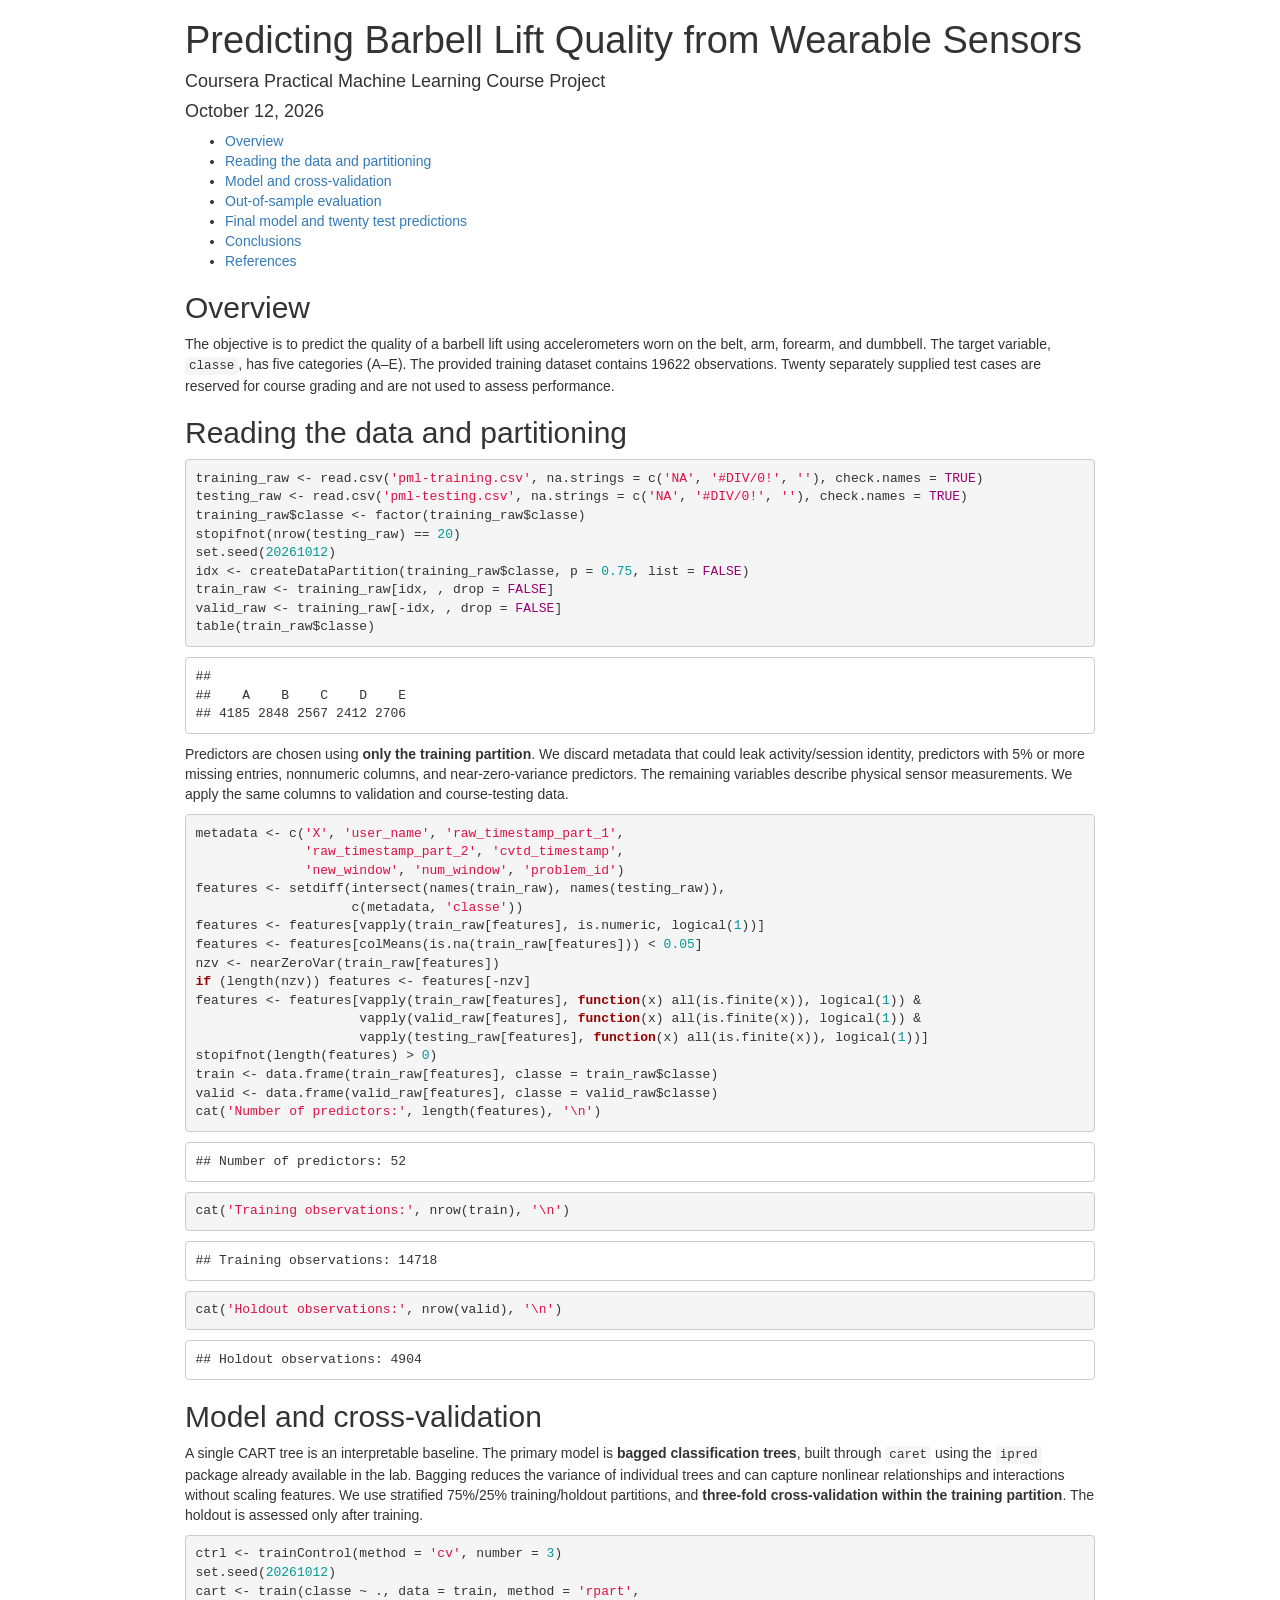
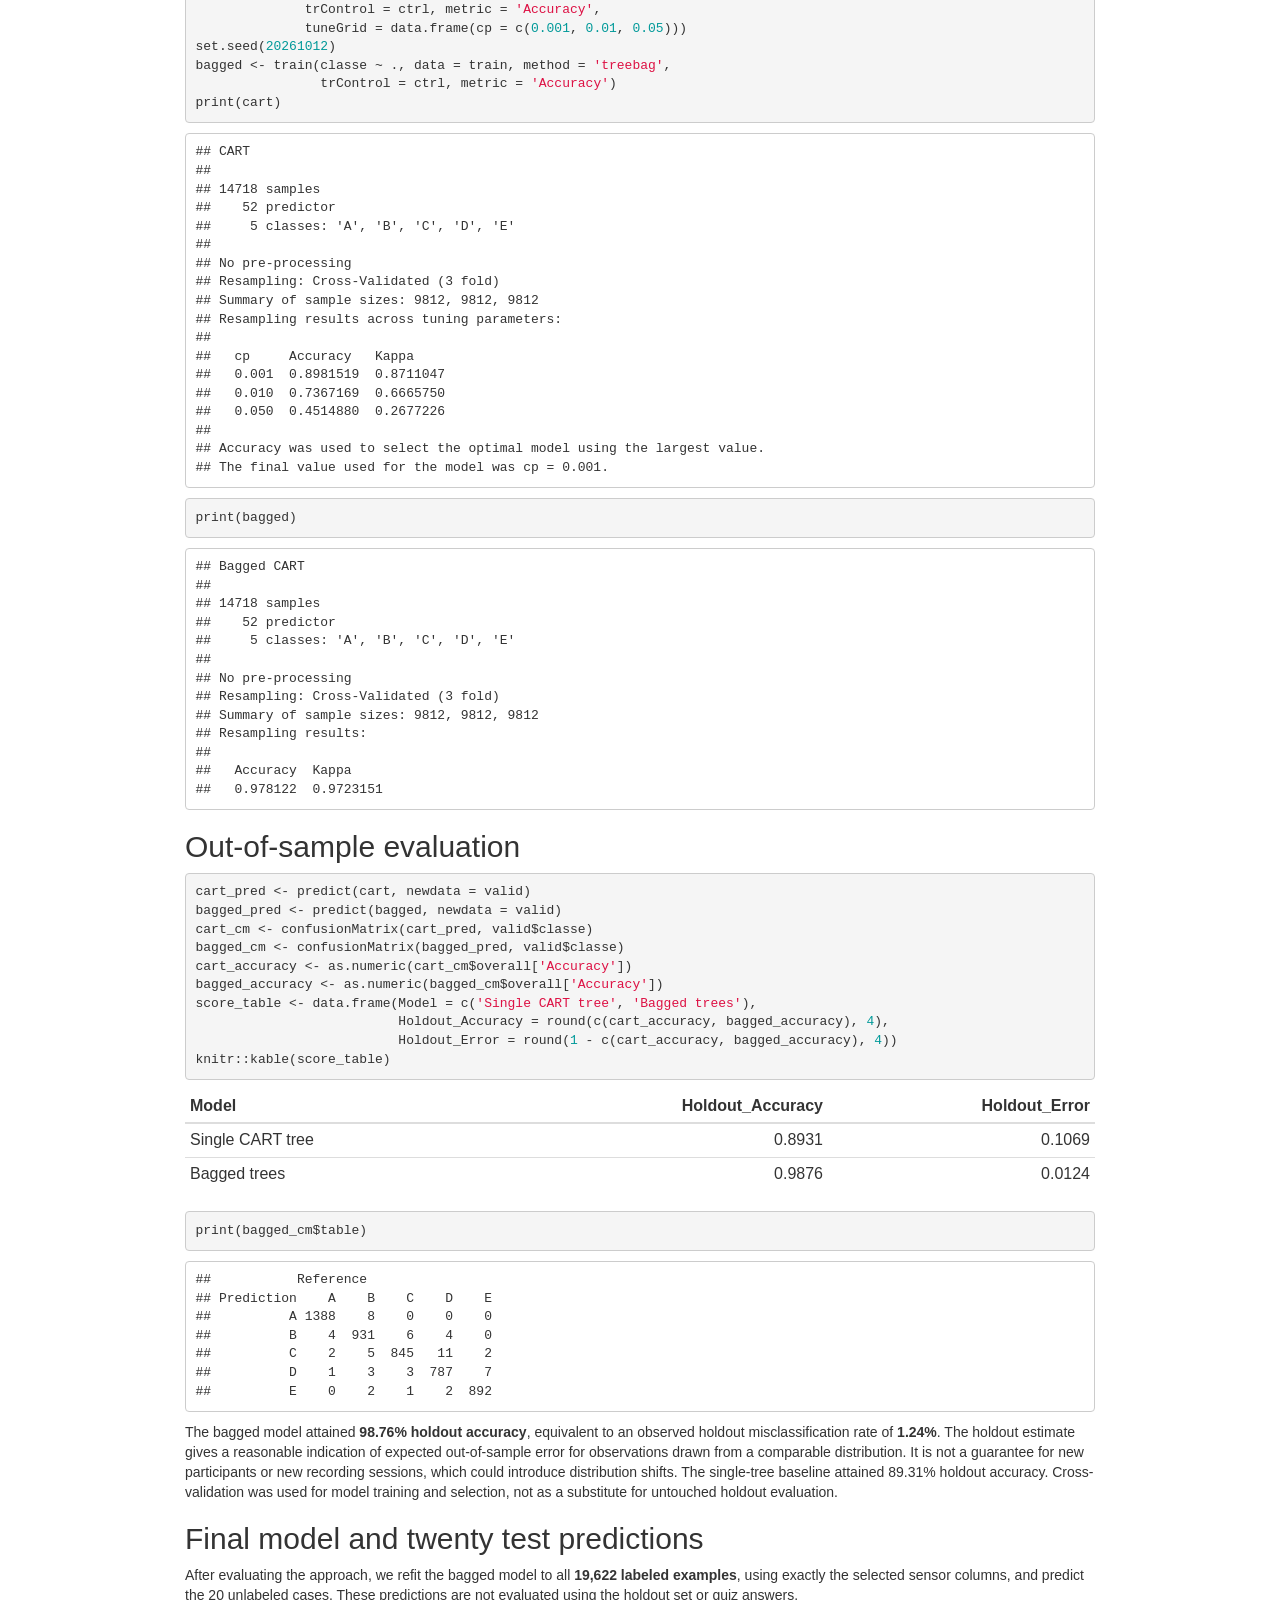
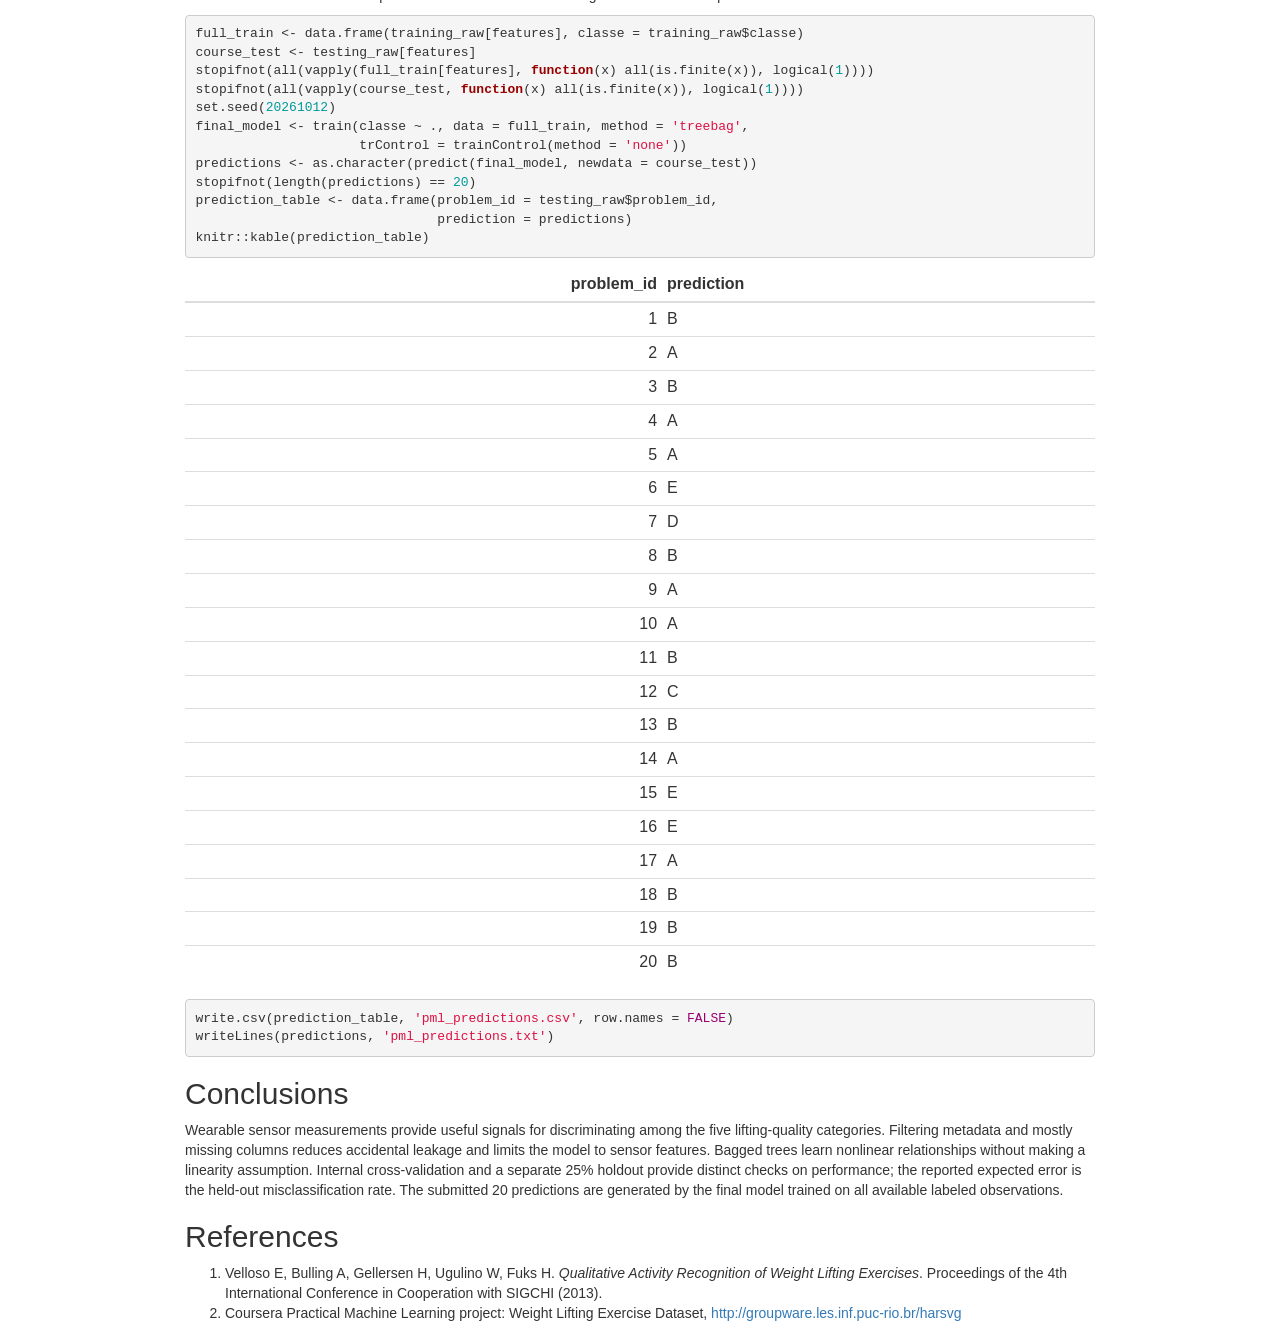
==== commit ab843b6d: "Update Practical_Machine_Learning_Project.html" ====
--- a/Practical_Machine_Learning_Project.html
+++ b/Practical_Machine_Learning_Project.html
@@ -1,4 +1,4 @@
-<!DOCTYPE html>
+<Index. html>
 
 <html>
 
